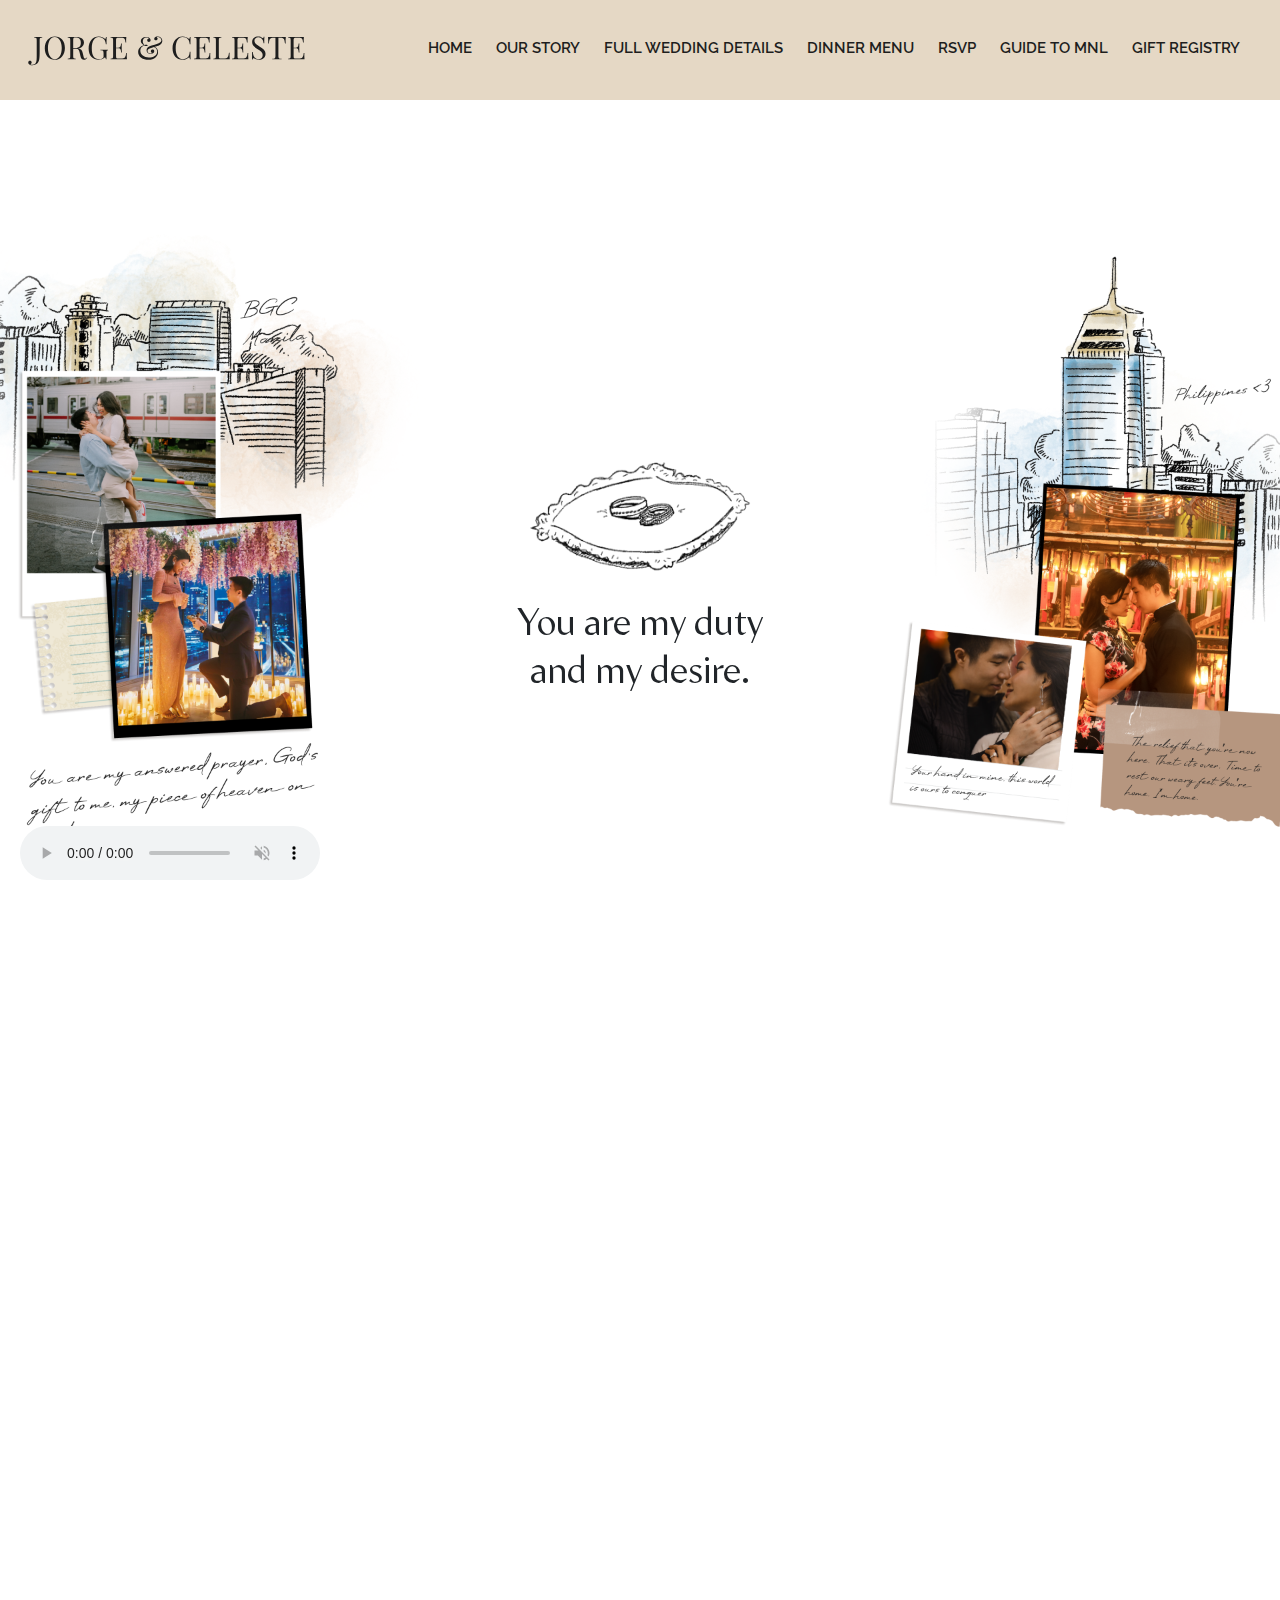
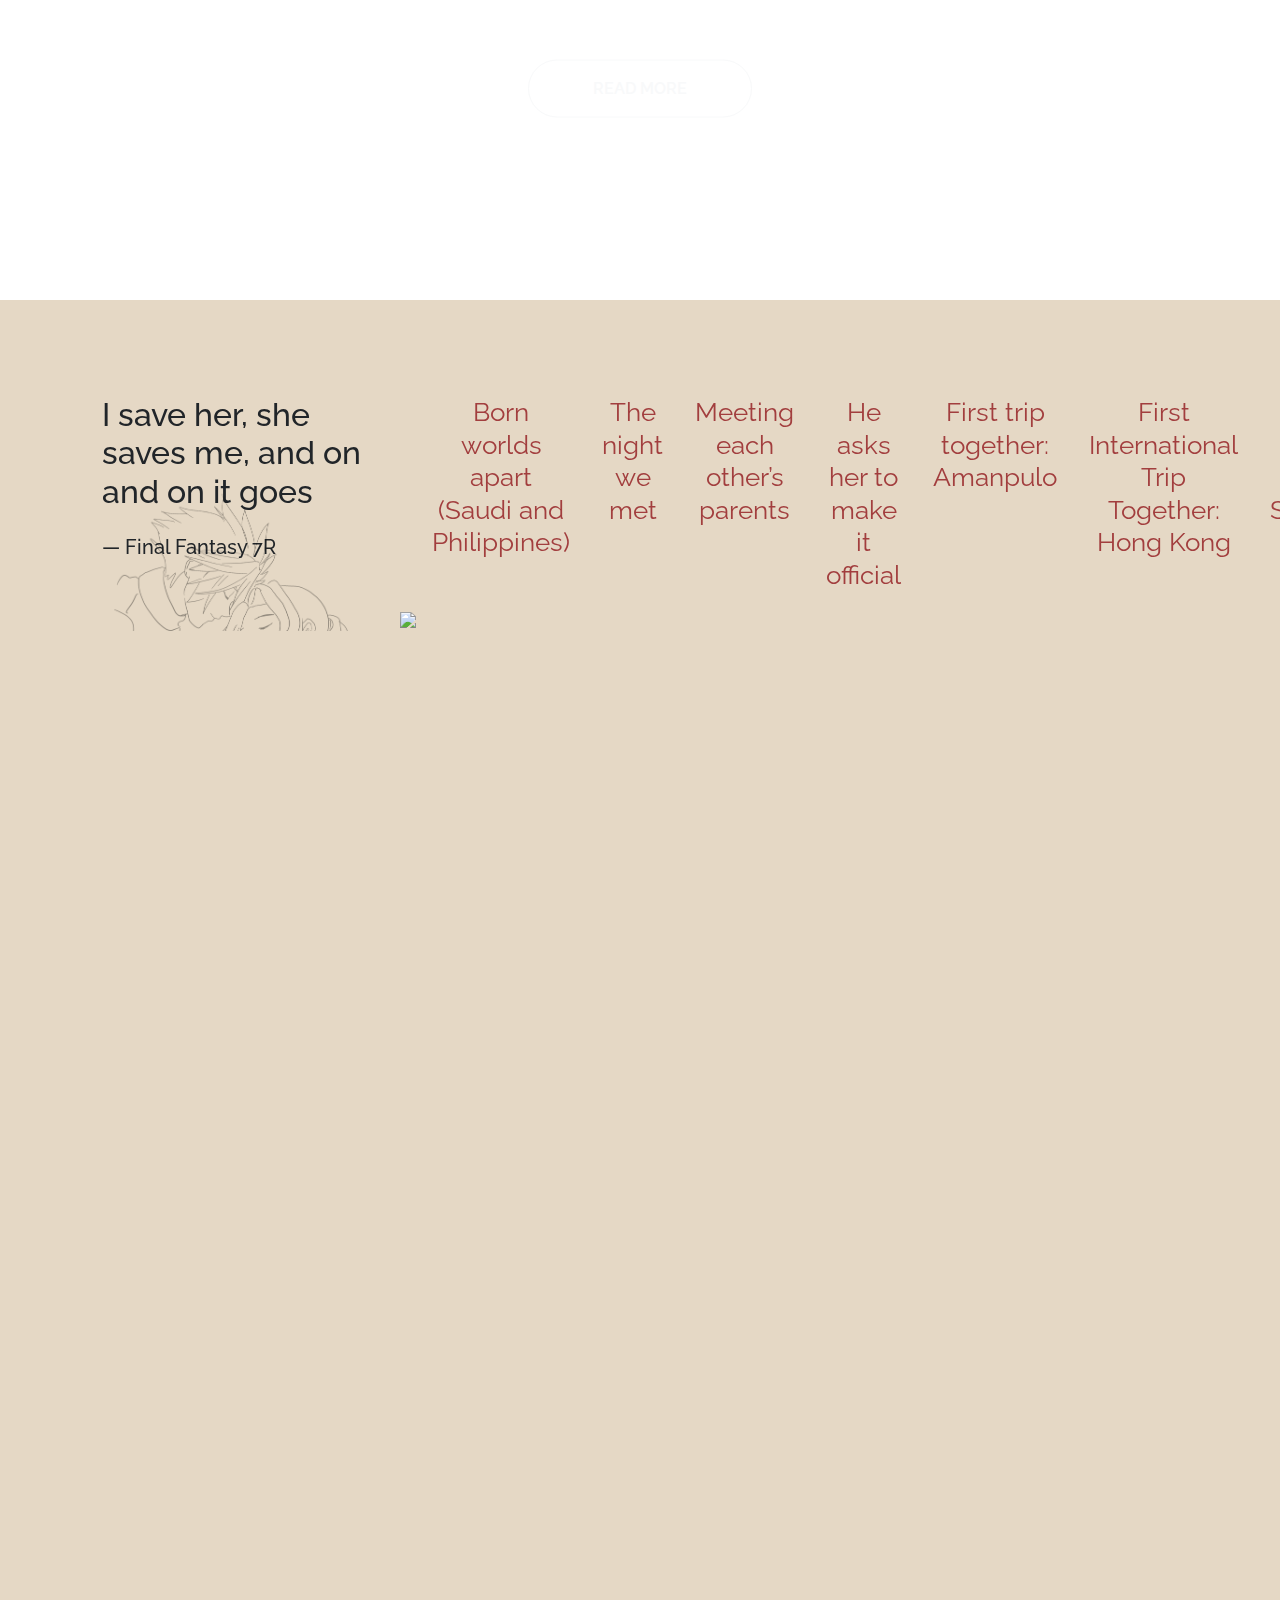
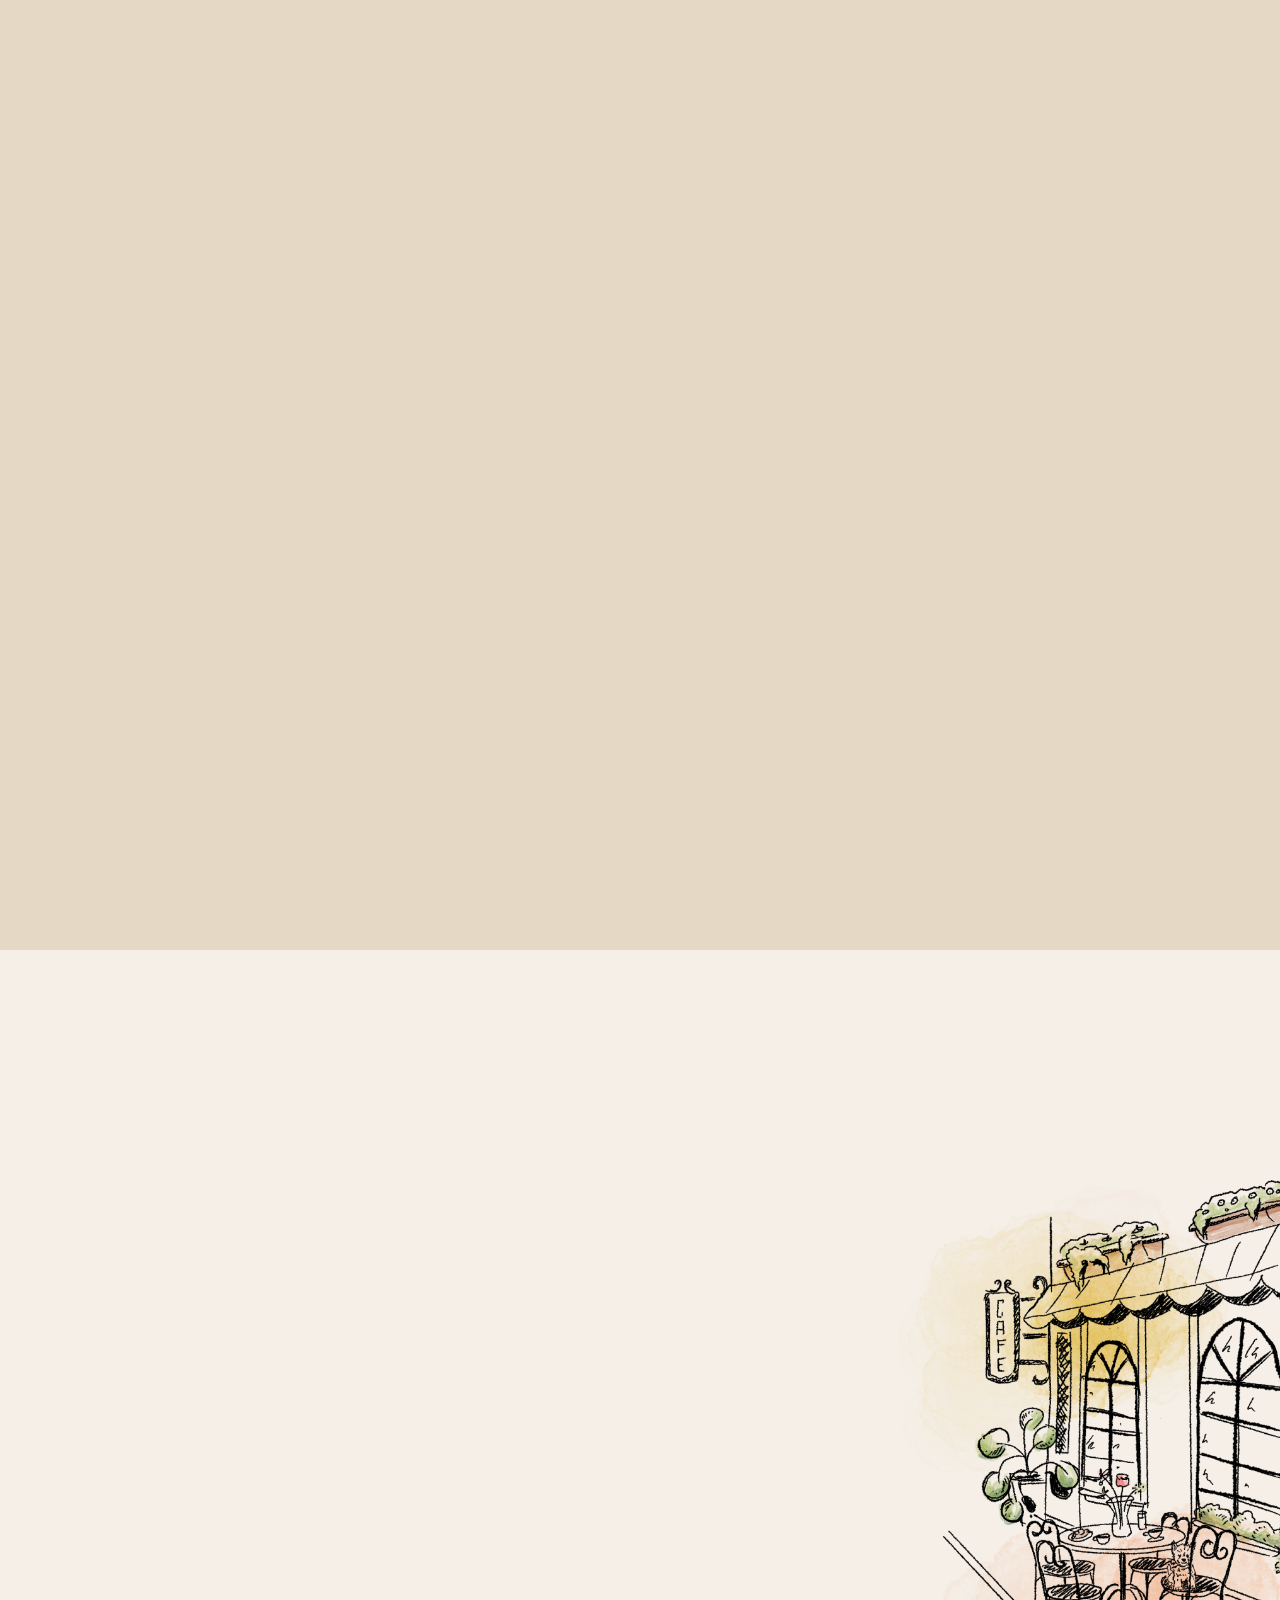
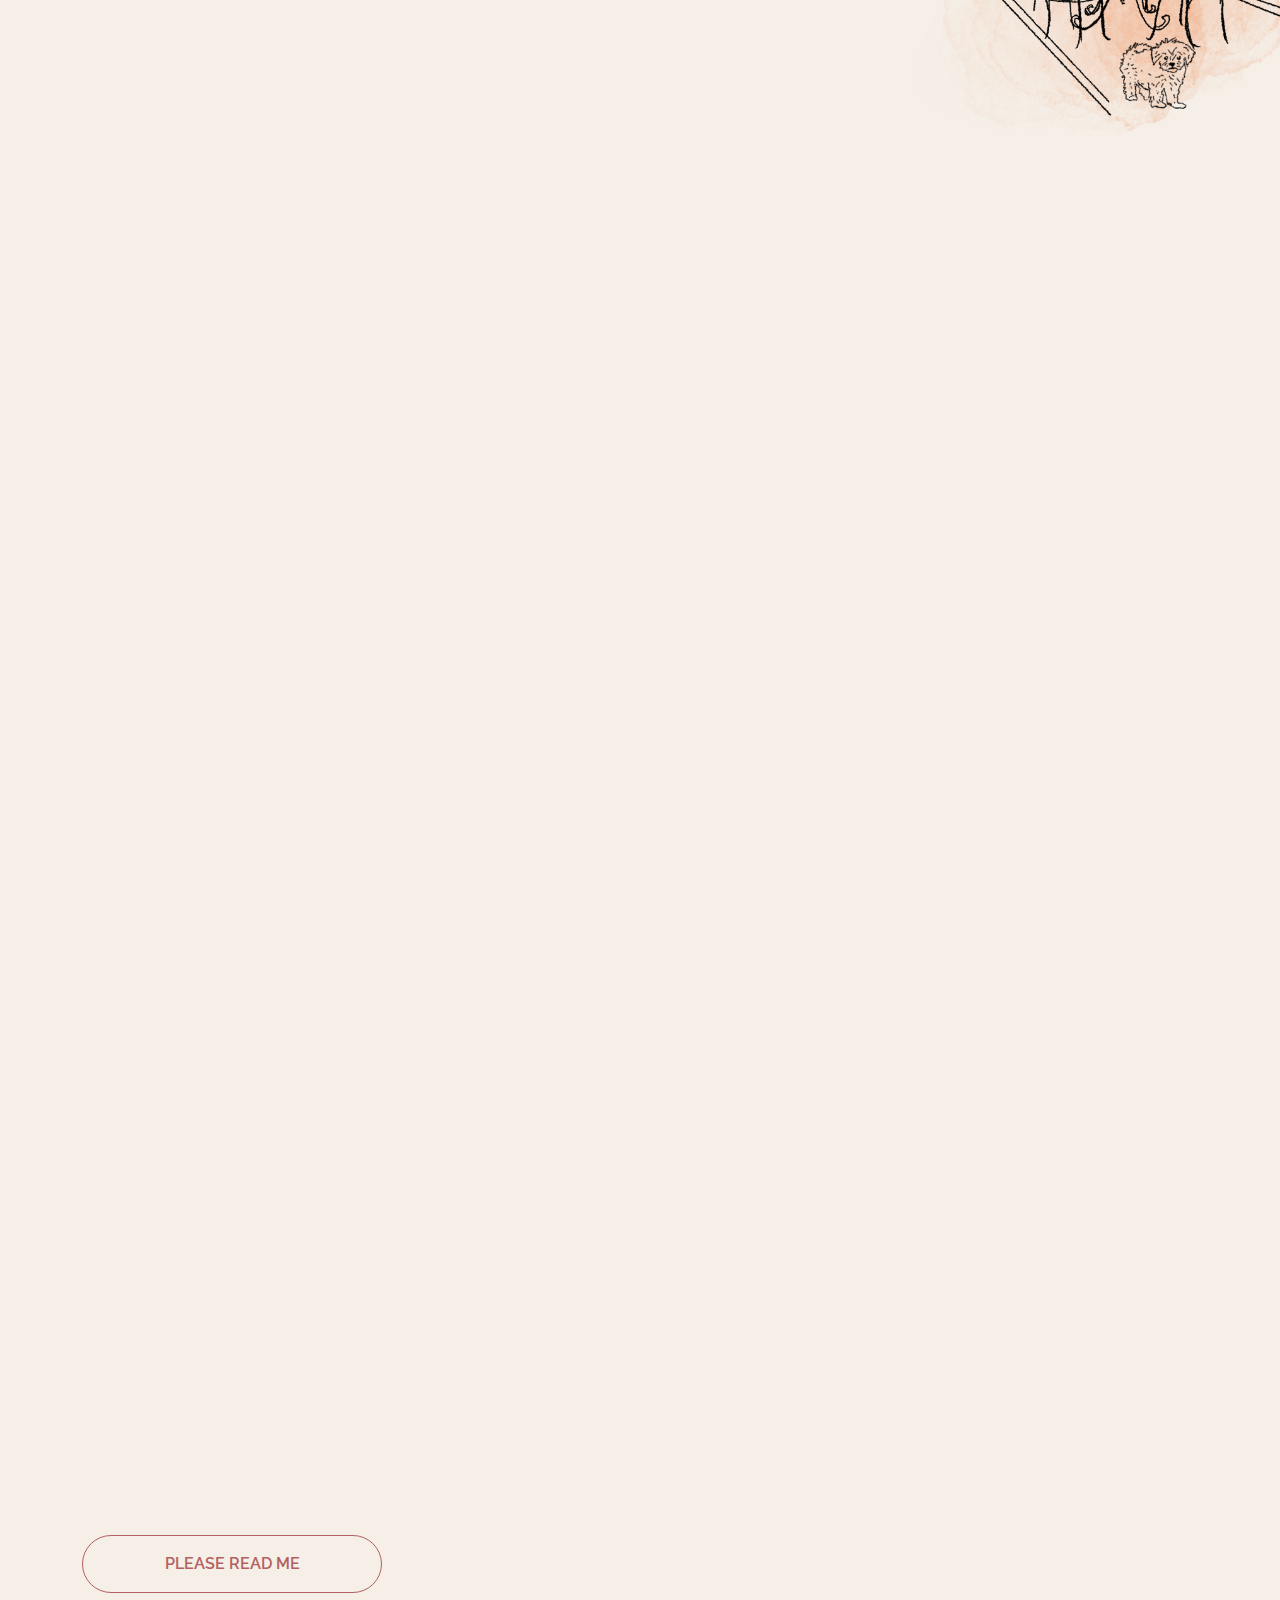
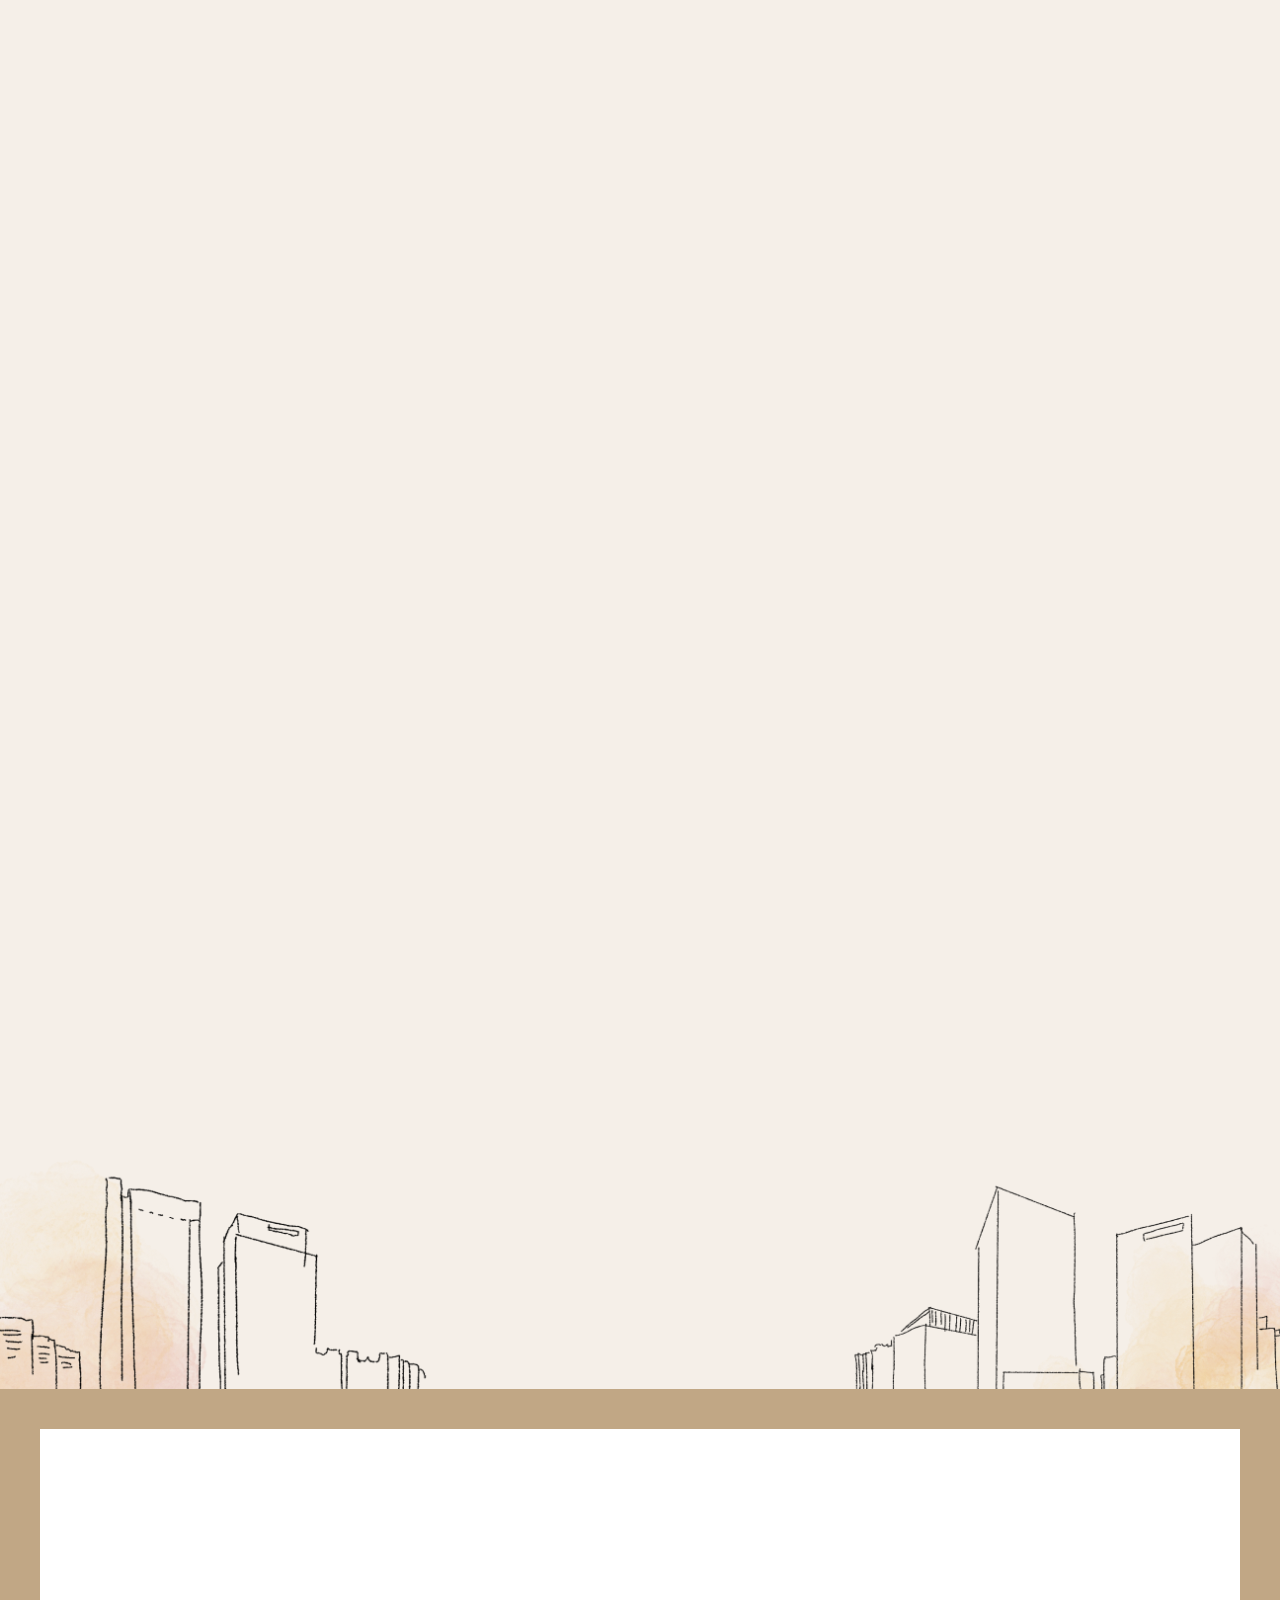
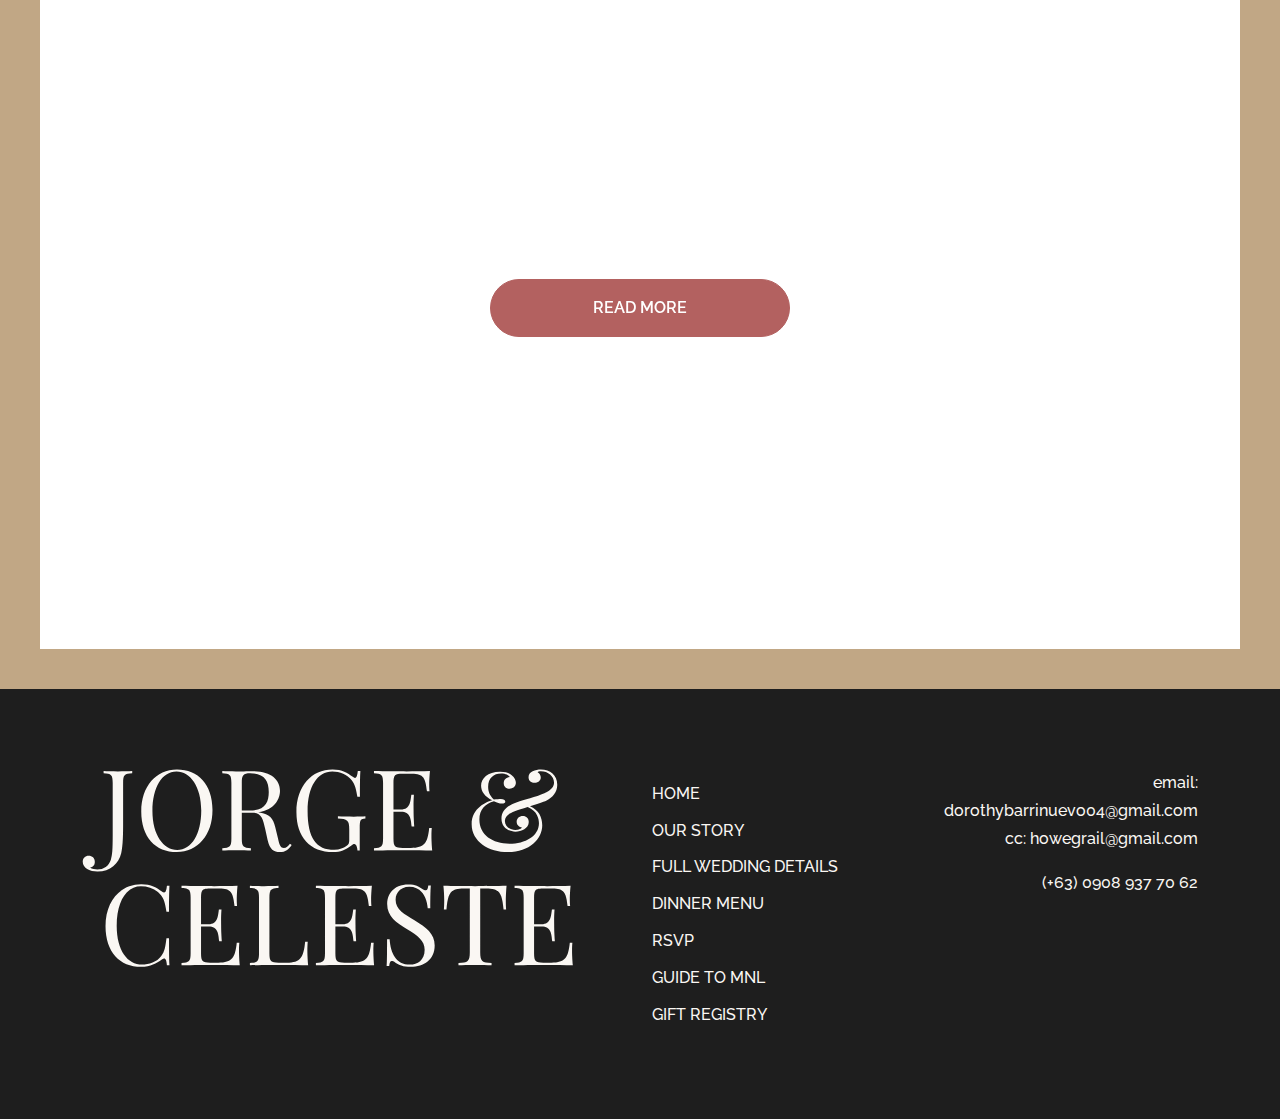
==== index.htm @ 1fe013f4 "Update index.htm" ====
﻿<!DOCTYPE html>
<html lang="en">

<head>
    <meta charset="utf-8" />
    <meta name="viewport" content="width=device-width, initial-scale=1" />
    <title>Jorge & Celeste</title>

    <link rel="icon" type="image/x-icon" href="assets/favicon.ico">

    <link href="https://cdn.jsdelivr.net/npm/bootstrap@5.3.3/dist/css/bootstrap.min.css" rel="stylesheet" integrity="sha384-QWTKZyjpPEjISv5WaRU9OFeRpok6YctnYmDr5pNlyT2bRjXh0JMhjY6hW+ALEwIH" crossorigin="anonymous" />
    <link rel="stylesheet" href="https://unpkg.com/aos@next/dist/aos.css" />
    <link rel="preconnect" href="https://fonts.googleapis.com">
    <link rel="preconnect" href="https://fonts.gstatic.com" crossorigin>
    <link href="https://fonts.googleapis.com/css2?family=Playfair+Display:ital,wght@0,400..900;1,400..900&family=Raleway:ital,wght@0,100..900;1,100..900&display=swap" rel="stylesheet">

    <link rel="stylesheet" type="text/css" href="css/main.css" />
    <link rel="stylesheet" type="text/css" href="css/menu.css" />

</head>

<body>

    <audio id="background-music" controls autoplay loop>
        <source src="jorgeandcelesteaudio.mp3" type="audio/mpeg">
        <source src="jorgeandcelesteaudio.ogg" type="audio/ogg">
        Your browser does not support the audio element.
    </audio>

    <!-- <header>
        <nav class="navbar navbar-expand-lg">
            <div class="container-xxl">
                <a class="navbar-brand" href="index.htm">
                    <img src="assets/logo-jorge-and-celeste.svg" />
                </a>
                <button class="navbar-toggler" type="button" data-bs-toggle="collapse" data-bs-target="#navbarSupportedContent" aria-controls="navbarSupportedContent" aria-expanded="false" aria-label="Toggle navigation">
                <span class="navbar-toggler-icon"></span>
                </button>
                <div class="collapse navbar-collapse" id="navbarSupportedContent">
                    <ul class="navbar-nav ms-auto mb-2 mb-lg-0">
                        <li class="nav-link"><a class="menu-link" href="home.htm">Home</a></li>
                        <li class="nav-link"><a class="menu-link" href="our-story.htm">Our Story</a></li>
                        <li class="nav-link"><a class="menu-link" href="full-wedding-details.htm">Full Wedding Details</a></li>
                        <li class="nav-link"><a class="menu-link" href="dinner-menu.htm">Dinner Menu</a></li>
                        <li class="nav-link"><a href="https://lu.ma/gnyfhp88?from=embed">RSVP</a></li>
                        <li class="nav-link"><a class="menu-link" href="guide-to-mnl.htm">Guide to MNL</a></li>
                        <li class="nav-link"><a class="menu-link" href="gift-registry.htm">Gift Registry</a></li>
                    </ul>
                </div>
            </div>
        </nav>
    </header> -->

    <header>
        <div class="container-xxl">
            <nav class="navbar">
                <a class="navbar-brand" href="index.htm">
                    <img src="assets/logo-jorge-and-celeste.svg" />
                </a>
              <ul class="nav-menu">
                <li class="nav-link"><a class="menu-link" href="home.htm">Home</a></li>
                <li class="nav-link"><a class="menu-link" href="our-story.htm">Our Story</a></li>
                <li class="nav-link"><a class="menu-link" href="full-wedding-details.htm">Full Wedding Details</a></li>
                <li class="nav-link"><a class="menu-link" href="dinner-menu.htm">Dinner Menu</a></li>
                <li class="nav-link"><a href="https://lu.ma/gnyfhp88?from=embed">RSVP</a></li>
                <li class="nav-link"><a class="menu-link" href="guide-to-mnl.htm">Guide to MNL</a></li>
                <li class="nav-link"><a class="menu-link" href="gift-registry.htm">Gift Registry</a></li>
              </ul>
              <div class="hamburger">
                <span class="bar"></span>
                <span class="bar"></span>
                <span class="bar"></span>
              </div>
            </nav>
        </div>
    </header>

    <div id="content">
    </div>

    <footer>
        <div class="container">
            <div class="row">
                <div class="col-md-6">
                    <div class="footer-logo">
                        <img src="/assets/logo-jorge-and-celeste-footer.svg" />
                    </div>
                </div>
                <div class="col-md-3">
                    <div class="footer-nav">
                        <ul>
                            <li class="nav-link"><a class="menu-link" href="home.htm">Home</a></li>
                            <li class="nav-link"><a class="menu-link" href="our-story.htm">Our Story</a></li>
                            <li class="nav-link"><a class="menu-link" href="full-wedding-details.htm">Full Wedding Details</a></li>
                            <li class="nav-link"><a class="menu-link" href="dinner-menu.htm">Dinner Menu</a></li>
                            <li class="nav-link"><a href="https://lu.ma/gnyfhp88?from=embed">RSVP</a></li>
                            <li class="nav-link"><a class="menu-link" href="guide-to-mnl.htm">Guide to MNL</a></li>
                            <li class="nav-link"><a class="menu-link" href="gift-registry.htm">Gift Registry</a></li>
                        </ul>
                    </div>
                </div>
                <div class="col-md-3">
                    <div class="footer-contact">
                        <p>email: dorothybarrinuevo04@gmail.com <br/ > cc: howegrail@gmail.com</p>
                        <p>(+63) 0908 937 70 62 </p>
                    </div>
                </div>
            </div>
        </div>
    </footer>

    <script src="https://cdn.jsdelivr.net/npm/bootstrap@5.3.3/dist/js/bootstrap.bundle.min.js" integrity="sha384-YvpcrYf0tY3lHB60NNkmXc5s9fDVZLESaAA55NDzOxhy9GkcIdslK1eN7N6jIeHz" crossorigin="anonymous"></script>
    <script src="https://ajax.googleapis.com/ajax/libs/jquery/3.6.0/jquery.min.js"></script>

    <script src="https://unpkg.com/aos@next/dist/aos.js"></script>

    <script>
        AOS.init();
    </script>

    <script src="js/main.js"></script>
    <script src="js/site.js"></script>

    <script>
        var music = document.querySelector('audio');
        var promise = music.play();
        if (promise !== undefined) {
          promise.then(_ => {
            // This signifies that autoplay started.
          }).catch(error => {
            // This signifies that autoplay was disabled.
            // Attempt to play it, while muted, and tell the user that it's running but muted.
            music.muted = true;
            music.play();
          });
        }
      </script>

</body>

</html>
---- css/main.css ----
@font-face {
  font-family: "Min Sans Trial";
  src: url("/fonts/MinSansTrial-Regular.woff2") format("woff2"), url("/fonts/MinSansTrial-Regular.woff") format("woff");
  font-weight: normal;
  font-style: normal;
  font-display: swap;
}
@font-face {
  font-family: "Min Sans Trial Book";
  src: url("/fonts/MinSansTrial-Book.woff2") format("woff2"), url("/fonts/MinSansTrial-Book.woff") format("woff");
  font-weight: 300;
  font-style: normal;
  font-display: swap;
}
@font-face {
  font-family: "Min Sans Trial";
  src: url("/fonts/MinSansTrial-Medium.woff2") format("woff2"), url("/fonts/MinSansTrial-Medium.woff") format("woff");
  font-weight: 500;
  font-style: normal;
  font-display: swap;
}
body {
  background: #fff;
  font-family: "Raleway", sans-serif;
}

img {
  width: 100%;
  height: auto;
}

p {
  line-height: 1.75;
}

a {
  text-decoration: none;
  color: #A23E3E;
  font-weight: bold;
}

.btn {
  padding: 1rem 4rem;
  font-size: 1rem;
  font-weight: 600;
  text-transform: uppercase;
}

.btn-def {
  border: solid 1px #B36160;
  color: #fff;
  background: #B36160;
  width: 300px;
  font-weight: 600;
}
.btn-def:hover {
  background: #804544;
  color: #fff;
}
@media (max-width: 767px) {
  .btn-def {
    width: 250px;
  }
}

.btn-outline-def {
  border: solid 1px #B36160;
  color: #B36160;
  background: transparent;
  width: 300px;
  font-weight: 600;
}
.btn-outline-def:hover {
  background: #B36160;
  color: #fff;
}
@media (max-width: 767px) {
  .btn-outline-def {
    width: 250px;
  }
}

.navbar-brand img {
  height: 30px;
  width: auto;
}
@media (max-width: 767px) {
  .navbar-brand img {
    height: 30px;
    width: auto;
  }
}

.navbar-toggler {
  border: none !important;
  padding: 0;
}

@media (max-width: 767px) {
  .navbar-nav {
    margin-top: 2rem;
  }
}

.navbar {
  background: #E5D8C5;
}
.navbar .nav-link {
  margin: 0 0.75rem;
}
.navbar .nav-link a {
  text-decoration: none !important;
  text-transform: uppercase;
  color: #1E1E1E;
  font-weight: 600;
  transition: all 0.2s ease-in-out;
}
@media (min-width: 1024px) {
  .navbar .nav-link a {
    font-size: 0.95rem;
  }
}
@media (min-width: 1281px) {
  .navbar .nav-link a {
    font-size: 1rem;
  }
}
.navbar .nav-link a:hover {
  color: #B29166;
}
@media (max-width: 767px) {
  .navbar .nav-link a {
    color: #B29166;
    font-size: 1.2rem;
    padding: 0.5rem 0;
    display: block;
  }
}

#hero {
  height: 100vh;
  background: #F5EFE8;
  position: relative;
  overflow: hidden;
  background: url("../assets/hero/hero-bg-desktop-up.png") no-repeat;
  background-size: 100%;
  background-position: center center;
}
@media (max-width: 767px) {
  #hero {
    background: url("../assets/hero/hero-bg-mobile.png") no-repeat;
    background-size: 135%;
    background-position: center center;
    height: 115vh;
  }
}
@media (min-device-width: 768px) and (max-device-width: 1112px) and (-webkit-min-device-pixel-ratio: 2) {
  #hero {
    background: url("../assets/hero/hero-bg-mobile.png") no-repeat;
    background-size: 90%;
    background-position: center center;
    height: 100vh;
  }
}
@media (max-width: 1080px) and (orientation: landscape) {
  #hero {
    height: 90vh;
    background: url("../assets/hero/hero-bg-ipad.png") no-repeat;
    background-size: 100%;
    background-position: bottom center;
  }
}
@media (min-width: 1800px) {
  #hero {
    height: 100vh;
    background: url("../assets/hero/hero-bg-desktop-big.png") no-repeat;
    background-size: 100%;
    background-position: center center;
  }
}
#hero .hero-caption {
  width: 300px;
  text-align: center;
}
@media (min-device-width: 768px) and (max-device-width: 1112px) and (-webkit-min-device-pixel-ratio: 2) {
  #hero .hero-caption {
    margin-top: -125px;
  }
}
@media (max-width: 767px) {
  #hero .hero-caption {
    margin-top: -150px;
  }
}
#hero .hero-caption h1 {
  font: normal 36px "Min Sans Trial";
}
@media (max-width: 1080px) and (orientation: landscape) {
  #hero .hero-caption h1 {
    font-size: 28px;
  }
}

.hero-collage {
  position: absolute;
  width: 100%;
  display: flex;
  justify-content: space-between;
  align-items: flex-start;
  display: none;
}
@media (min-device-width: 768px) and (max-device-width: 1112px) and (-webkit-min-device-pixel-ratio: 2) {
  .hero-collage {
    display: none;
  }
}
@media (max-width: 1080px) and (orientation: landscape) {
  .hero-collage {
    display: none;
  }
}
@media (max-width: 767px) {
  .hero-collage {
    display: none;
  }
}
.hero-collage .collage-1 {
  display: flex;
  flex-direction: column;
}
@media (min-width: 1281px) {
  .hero-collage .collage-1 {
    position: relative;
    top: -100px;
  }
}
@media (max-width: 1080px) and (orientation: landscape) {
  .hero-collage .collage-1 {
    position: relative;
    top: -60px;
  }
}
@media (max-width: 767px) {
  .hero-collage .collage-1 {
    flex-direction: row;
    justify-content: space-between;
    width: 100%;
  }
}
.hero-collage .collage-1 .collage-img-1 {
  position: relative;
  top: 100px;
  width: 600px;
}
@media (max-width: 1440px) {
  .hero-collage .collage-1 .collage-img-1 {
    top: 75px;
    width: 500px;
  }
}
@media (max-width: 1080px) and (orientation: landscape) {
  .hero-collage .collage-1 .collage-img-1 {
    width: 50%;
  }
}
@media (max-width: 767px) {
  .hero-collage .collage-1 .collage-img-1 {
    width: 150px;
    height: auto;
    top: 0px;
  }
}
.hero-collage .collage-1 .collage-img-2 {
  position: relative;
  top: -80px;
  left: 20px;
  width: 450px;
}
@media (max-width: 1440px) {
  .hero-collage .collage-1 .collage-img-2 {
    width: 400px;
  }
}
@media (max-width: 1080px) and (orientation: landscape) {
  .hero-collage .collage-1 .collage-img-2 {
    width: 300px;
    top: -35px;
  }
}
@media (max-width: 767px) {
  .hero-collage .collage-1 .collage-img-2 {
    width: 150px;
    height: auto;
    top: 0px;
  }
}
.hero-collage .collage-2 {
  display: flex;
  flex-direction: column;
  align-items: end;
}
@media (min-width: 1281px) {
  .hero-collage .collage-2 {
    position: relative;
    top: -100px;
  }
}
.hero-collage .collage-2 .collage-img-3 {
  position: relative;
  top: 120px;
  right: -20px;
  width: 450px;
}
@media (max-width: 1080px) and (orientation: landscape) {
  .hero-collage .collage-2 .collage-img-3 {
    width: 275px;
    top: 35px;
  }
}
.hero-collage .collage-2 .collage-img-4 {
  position: relative;
  top: -60px;
  width: 475px;
}
@media (max-width: 1440px) {
  .hero-collage .collage-2 .collage-img-4 {
    width: 450px;
  }
}
@media (max-width: 1080px) and (orientation: landscape) {
  .hero-collage .collage-2 .collage-img-4 {
    width: 350px;
    top: -50px;
    right: -30px;
  }
}

#intro {
  height: 100vh;
  position: relative;
  overflow: hidden;
}
#intro #bg-vid-about {
  position: absolute;
  width: 100%;
  height: 100%;
  top: 0;
  bottom: 0;
  left: 0;
  right: 0;
  -o-object-fit: cover;
     object-fit: cover;
  transform: scale(1.35);
}
@media (max-width: 767px) {
  #intro #bg-vid-about {
    transform: scale(1.5);
    height: 100vh;
  }
}
@media (max-width: 767px) {
  #intro {
    height: 100vh;
    padding: 6rem 1rem;
  }
}
#intro .intro-content {
  text-align: center;
  position: absolute;
  top: 50%;
  left: 50%;
  transform: translate(-50%, -50%);
}
@media (max-width: 767px) {
  #intro .intro-content {
    width: 90%;
  }
}
#intro .intro-content h2 {
  color: #fff;
  font: 400 24px "Raleway";
}
@media (max-width: 767px) {
  #intro .intro-content h2 {
    font-size: 16px;
  }
}
#intro .intro-content p {
  font: normal 36px "Min Sans Trial";
  color: #fff;
  margin: 2rem 0;
}
@media (max-width: 767px) {
  #intro .intro-content p {
    font-size: 24px;
  }
}

#horizontal-timeline {
  background: #E5D8C5;
}
#horizontal-timeline .vertical-section {
  height: 100vh;
  display: flex;
}
#horizontal-timeline .hori-box {
  overflow-x: hidden;
  display: flex;
  position: sticky;
  top: 0;
  padding: 5rem 5rem 0 0;
}
#horizontal-timeline .hori-content {
  min-width: auto;
  min-height: 100vh;
  display: flex;
  justify-content: center;
}
#horizontal-timeline .hori-content h2,
#horizontal-timeline .hori-content h5 {
  font-family: "Min Sans Trial";
  font-weight: normal;
}
#horizontal-timeline .hori-img img {
  width: auto;
  height: 700px;
}
@media (max-width: 767px) {
  #horizontal-timeline .hori-img img {
    height: 450px;
  }
}

.timeline-start {
  position: relative;
}
.timeline-start img {
  position: absolute;
  left: 0;
  top: 50px;
}

.sticky-parent {
  height: 2250px;
}
@media (max-width: 767px) {
  .sticky-parent {
    height: 3200px;
  }
}

.sticky {
  position: sticky;
  top: 0px;
  max-height: 100vh;
  overflow-x: hidden;
  overflow-y: hidden;
  padding: 6rem 0 0 0;
}
@media (max-width: 767px) {
  .sticky {
    padding: 6rem 3rem 0 3rem;
  }
}

.dim {
  display: block;
  height: auto;
}
.dim:first-child {
  width: 400px;
  min-width: 400px;
  padding-left: 8%;
}
.dim ul {
  margin: 0;
  padding: 0;
  display: flex;
  justify-content: space-around;
}
.dim ul li {
  list-style: none;
  text-align: center;
  margin-left: 2rem;
}
.dim ul li p {
  color: #A23E3E;
  font-size: 26px;
  line-height: 1.25;
}
@media (max-width: 767px) {
  .dim ul li p {
    font-size: 18px;
  }
}

.horizontal {
  display: flex;
}

.hori-img img {
  width: auto;
  height: 700px;
}

#about {
  padding: 10rem 0 3rem 0;
  background: #F5EFE8 url("../assets/about-bg.png") no-repeat;
  background-size: 30%;
  background-position: bottom 0px right 0px;
}
@media (max-width: 767px) {
  #about {
    background-size: 75%;
    background-position: bottom 0px right 0px;
    padding: 3rem 1rem 30rem 1rem;
  }
}
#about .about-img img {
  width: 90%;
}
#about .about-content h3 {
  font: normal 32px "Min Sans Trial";
  margin-bottom: 5rem;
}
@media (max-width: 767px) {
  #about .about-content h3 {
    margin: 1rem 0 3rem 0;
    font-size: 36px;
  }
}
#about .about-content span {
  font: normal 24px "Raleway";
  color: #A23E3E;
  margin-bottom: 1rem;
}
#about .about-content h4 {
  font-size: 36px;
  margin-bottom: 36px;
}
#about .about-content p {
  margin-bottom: 4rem;
  font-weight: 500;
  font-size: 16px;
}
#about .about-content a {
  display: block;
}
@media (max-width: 767px) {
  #about .about-content a {
    width: 95%;
  }
}

#buddymoon {
  background: #F5EFE8;
  padding: 3rem 0 0 0;
}
@media (max-width: 767px) {
  #buddymoon {
    padding: 3rem 1rem;
  }
}
#buddymoon .buddymoon-content h3 {
  font: normal 32px "Raleway";
  margin-bottom: 5rem;
}
@media (max-width: 767px) {
  #buddymoon .buddymoon-content h3 {
    margin-bottom: 2rem;
  }
}
#buddymoon .buddymoon-content span {
  font: normal 24px "Raleway";
  color: #A23E3E;
  margin-bottom: 1rem;
}
#buddymoon .buddymoon-content p {
  margin-bottom: 4rem;
  font-weight: 500;
  font-size: 16px;
}
@media (max-width: 767px) {
  #buddymoon .buddymoon-content p {
    margin-bottom: 2rem;
  }
}
@media (max-width: 767px) {
  #buddymoon .buddymoon-img img {
    margin-bottom: 1rem;
  }
}
#buddymoon .buddymoon-cta img {
  height: 200px;
  width: auto;
}
@media (max-width: 767px) {
  #buddymoon .buddymoon-cta img {
    margin-bottom: 2rem;
  }
}
#buddymoon .buddymoon-cta a {
  width: auto !important;
}

#rsvp {
  height: 90vh;
  padding-top: 160px;
  background: #F5EFE8 url("../assets/bgc-skyline.png") no-repeat;
  background-size: 100%;
  background-position: bottom center;
}
@media (max-width: 767px) {
  #rsvp {
    height: auto;
    padding: 2rem 1rem 6rem 1rem;
  }
}
#rsvp .rsvp-content {
  text-align: center;
  border: solid 2px #C1A785;
  outline: 2px solid #C1A785;
  outline-offset: -20px;
  height: 500px;
}
@media (max-width: 767px) {
  #rsvp .rsvp-content {
    outline-offset: -10px;
    height: auto;
  }
}
@media (max-width: 767px) {
  #rsvp .rsvp-content div {
    padding: 4rem 2rem;
  }
}
#rsvp .rsvp-content p {
  font: normal 36px "Min Sans Trial";
  color: #1e1e1e;
  margin: 0 auto 2rem auto;
  width: 65%;
}
@media (max-width: 767px) {
  #rsvp .rsvp-content p {
    font-size: 28px;
    width: 100%;
  }
}

#mnl {
  border: solid 40px #C1A785;
  height: 100vh;
  position: relative;
  overflow: hidden;
}
@media (max-width: 767px) {
  #mnl {
    height: auto;
    border-width: 20px;
  }
}
#mnl #bg-vid-mnl {
  position: absolute;
  width: 100%;
  height: 100%;
  top: 0;
  bottom: 0;
  left: 0;
  right: 0;
  -o-object-fit: cover;
     object-fit: cover;
  transform: scale(1.35);
}
@media (max-width: 767px) {
  #mnl #bg-vid-mnl {
    transform: scale(1.5);
    height: 100vh;
  }
}
#mnl .mnl-content {
  position: relative;
  z-index: 9;
}
@media (max-width: 767px) {
  #mnl .mnl-content {
    outline-offset: 10px;
    height: auto;
  }
}
#mnl .mnl-content div {
  width: 60%;
  margin: 0 auto;
  text-align: center;
}
@media (max-width: 767px) {
  #mnl .mnl-content div {
    padding: 5rem 1rem;
    width: 95%;
  }
}
#mnl .mnl-content h3 {
  font: normal 36px "Min Sans Trial";
  color: #fff;
}
@media (max-width: 767px) {
  #mnl .mnl-content h3 {
    font-size: 32px;
  }
}
#mnl .mnl-content p {
  font: normal 18px "Raleway";
  color: #fff;
  line-height: 1.5;
}
@media (max-width: 767px) {
  #mnl .mnl-content p {
    font-size: 16px;
    width: 100%;
    margin: 2rem 0;
  }
}

footer {
  background: #1e1e1e;
  padding: 5rem 0;
}
@media (max-width: 767px) {
  footer {
    padding: 5rem 1rem 3rem 1rem;
  }
}
footer .footer-logo {
  width: 90%;
}
@media (max-width: 767px) {
  footer .footer-nav {
    margin: 3rem 0;
  }
}
footer .footer-nav ul {
  margin: 0;
  padding: 0;
}
footer .footer-nav ul li {
  list-style: none;
  margin: 0.8rem 0;
}
footer .footer-nav ul li a {
  text-decoration: none;
  color: #FAF7F3;
  font-weight: 500;
  text-transform: uppercase;
}
footer .footer-contact {
  text-align: right;
}
@media (max-width: 767px) {
  footer .footer-contact {
    text-align: left;
  }
}
footer .footer-contact p {
  color: #FAF7F3;
  font-weight: 500;
}

/* TIMELINE */
#timeline {
  background: #F5EFE8 url("../assets/timeline-bg.png") no-repeat;
  background-size: 600px;
  background-position: right center;
  padding: 3rem 0;
}
@media (max-width: 767px) {
  #timeline {
    background-size: 100%;
    background-position: bottom center;
    padding: 3rem 1rem 750px 1rem;
  }
}

#timeline-content {
  margin-top: 50px;
  text-align: center;
}

.timeline-cta {
  margin-top: 5rem;
}
@media (max-width: 767px) {
  .timeline-cta {
    margin-top: 1rem;
  }
}
@media (max-width: 767px) {
  .timeline-cta a {
    display: none;
  }
}

.timeline-header {
  text-align: left;
}
.timeline-header h5 {
  font: normal 36px "Raleway";
  color: #1e1e1e;
  margin-bottom: 1rem;
}
.timeline-header span {
  font: normal 24px "Raleway";
  color: #A23E3E;
  margin-bottom: 1rem;
}
.timeline-header p {
  font-weight: normal;
  color: #1e1e1e;
  margin-bottom: 3rem;
}

.timeline {
  position: relative;
  left: 80px;
}
@media (max-width: 767px) {
  .timeline {
    left: 0px;
  }
}

.timeline li {
  border-left: 2px solid #C1A785;
  border-bottom-right-radius: 4px;
  border-top-right-radius: 4px;
  color: #1e1e1e;
  margin: 0 auto;
  position: relative;
  padding: 0 2rem 1rem 2.5rem;
  list-style: none;
  text-align: left;
}
@media (max-width: 767px) {
  .timeline li {
    padding: 0 0 1rem 1.5rem;
    margin-left: 1rem;
  }
}

.timeline .event {
  border-bottom: 1px dashed rgba(255, 255, 255, 0.1);
  position: relative;
}

.timeline .event:last-of-type {
  padding-bottom: 0;
  margin-bottom: 0;
  border: none;
}

.timeline .event:before,
.timeline .event:after {
  position: absolute;
  display: block;
  top: 0;
}

.timeline-icon {
  position: absolute;
  left: -120px;
  top: -20px;
  text-align: right;
  width: 80px;
}
@media (max-width: 767px) {
  .timeline-icon {
    width: 50px;
    left: -60px;
  }
}

.timeline .event span {
  color: #B29166;
  font-family: "Raleway";
  font-size: 18px;
  font-weight: 400;
  line-height: 26.64px;
  text-align: left;
  margin-bottom: 0.5rem;
}
.timeline .event h3 {
  margin-bottom: 0.5rem;
}
.timeline .event p {
  font-size: 16px;
}
@media (max-width: 767px) {
  .timeline .event p {
    font-size: 14px;
  }
}
.timeline .timeline-note {
  background: #D1BDA3;
  padding: 1rem;
}

.timeline .event:after {
  left: -4px;
  background: #C1A785;
  border-radius: 50%;
  height: 7px;
  width: 7px;
  content: "";
  top: 0px;
}

#full-details-section-1 {
  background: #F5EFE8 url("../assets/full-details-section-1.png") no-repeat;
  background-size: 28%;
  background-position: center left;
  height: 80vh;
}
@media (max-width: 767px) {
  #full-details-section-1 {
    height: auto;
    padding-bottom: 10rem;
    background-position: center bottom;
    background-size: 100%;
    padding: 3rem 1rem 32rem 1rem;
  }
}
#full-details-section-1 span {
  color: #A23E3E;
  font-weight: 500;
  font-size: 20px;
}
#full-details-section-1 .fd1-heading span {
  color: #A23E3E;
  font-weight: 500;
  font-size: 20px;
}
#full-details-section-1 .fd1-heading img {
  width: 60px;
  margin-left: 0.5rem;
}
#full-details-section-1 h3 {
  font-family: "Min Sans Trial", sans-serif;
  font-weight: normal;
  overflow: hidden;
  text-align: left;
}
@media (max-width: 767px) {
  #full-details-section-1 h3 {
    font-size: 32px;
  }
}
#full-details-section-1 h3:before {
  display: block;
  float: right;
  margin-top: 0.6em;
  /* half the line-height */
  border-top: 1px solid #1e1e1e;
  width: 80%;
  content: "";
}
@media (max-width: 767px) {
  #full-details-section-1 h3:before {
    display: none;
  }
}
#full-details-section-1 ul {
  margin: 3rem 0;
}
#full-details-section-1 ul li {
  margin: 0.35rem 0;
}

#full-details-section-2 {
  background: #F5EFE8;
}
@media (max-width: 767px) {
  #full-details-section-2 {
    height: auto;
    padding: 3rem 1rem;
  }
}
#full-details-section-2 .fd1-heading span {
  color: #A23E3E;
  font-weight: 500;
  font-size: 20px;
}
#full-details-section-2 .fd1-heading img {
  width: 60px;
  margin-left: 0.5rem;
}
#full-details-section-2 h3 {
  font-family: "Min Sans Trial", sans-serif;
  font-weight: normal;
  overflow: hidden;
  text-align: left;
}
@media (max-width: 767px) {
  #full-details-section-2 h3 {
    font-size: 32px;
  }
}
#full-details-section-2 h3:before {
  display: block;
  float: right;
  margin-top: 0.6em;
  /* half the line-height */
  border-top: 1px solid #1e1e1e;
  width: 80%;
  content: "";
}
@media (max-width: 767px) {
  #full-details-section-2 h3:before {
    display: none;
  }
}
#full-details-section-2 ul {
  margin: 3rem 0;
}
#full-details-section-2 ul li {
  margin: 0.35rem 0;
}
#full-details-section-2 .map {
  padding: 3rem 1rem 1rem 1rem;
}
@media (max-width: 767px) {
  #full-details-section-2 .map {
    padding: 0;
  }
}
#full-details-section-2 .map img {
  margin-bottom: 1rem;
}
#full-details-section-2 .map p {
  color: #9D8755;
  font-weight: 500;
}

#full-details-timeline {
  padding: 5rem 0 40rem 0;
  background: #E5D8C5 url("../assets/full-details-timeline-bg.png") no-repeat;
  background-size: 45%;
  background-position: right 0 top 10%;
  position: relative;
}
@media (max-width: 767px) {
  #full-details-timeline {
    padding: 5rem 0 25rem 0;
    background-image: none;
  }
}

.timeline-bg-bottom {
  position: absolute;
  bottom: 50px;
  right: 0;
  width: 600px;
}
@media (max-width: 767px) {
  .timeline-bg-bottom {
    width: 95%;
    bottom: 0;
    right: 0;
    left: auto;
    padding-bottom: 3rem;
  }
}

.full-details-timeline-header {
  text-align: center;
  margin-bottom: 4rem;
}
.full-details-timeline-header span {
  color: #A23E3E;
  font-weight: 500;
  font-size: 20px;
  margin-top: 0.5rem;
}
.full-details-timeline-header img {
  width: 60px;
}
.full-details-timeline-header h4 {
  font: normal 32px "Min Sans Trial", sans-serif;
  margin-top: 0.5rem;
}

.full-details-timeline {
  position: relative;
  margin: 0 auto;
  padding: 0;
  box-sizing: border-box;
}
.full-details-timeline .content {
  padding: 4rem 0 2rem 0;
  position: relative;
}
@media (max-width: 767px) {
  .full-details-timeline .content {
    padding: 2rem 0 3rem 0;
  }
}
.full-details-timeline .content .coffee-icon {
  position: absolute;
  bottom: -70px;
  left: -70px;
  width: 60px;
}
@media (max-width: 767px) {
  .full-details-timeline .content .coffee-icon {
    display: none;
  }
}
.full-details-timeline .content a {
  text-decoration: underline;
  color: #1e1e1e !important;
}
.full-details-timeline .content h6 {
  font-size: 20px;
}
.full-details-timeline .content h5 {
  font: normal 32px "Min Sans Trial";
  margin: 0 0 2rem 0;
}
.full-details-timeline .content p {
  font-size: 16px;
}
.full-details-timeline .content ul {
  margin: 0 0 0 1rem;
  padding: 0;
}
.full-details-timeline .content ul li {
  float: none;
  width: 100%;
  text-align: left !important;
  padding: 0;
  list-style-type: disc !important;
}
.full-details-timeline .content ul li::before {
  display: none;
}

.full-details-timeline:before {
  content: "";
  position: absolute;
  left: 50%;
  width: 2px;
  height: 100%;
  background: #1e1e1e;
}

.full-details-timeline:after {
  content: "";
  position: absolute;
  left: 50%;
  bottom: 0;
  width: 2px;
  height: 317px;
  background: #E5D8C5;
}
@media (min-width: 1281px) {
  .full-details-timeline:after {
    height: 349px;
  }
}

.full-details-timeline ul {
  padding: 0;
  margin: 0;
}

.full-details-timeline ul li {
  list-style: none;
  position: relative;
  width: 50%;
  padding: 20px 40px;
  box-sizing: border-box;
}

.full-details-timeline > ul > li {
  margin-bottom: 3rem;
}

.full-details-timeline ul li:nth-child(odd) {
  float: left;
  text-align: left;
  clear: both;
}

.full-details-timeline ul li:nth-child(even) {
  float: right;
  text-align: left;
  clear: both;
}

.full-details-timeline ul li:nth-child(odd):before {
  content: "";
  position: absolute;
  width: 10px;
  height: 10px;
  top: 0px;
  right: -6px;
  background: #1e1e1e;
  border-radius: 50%;
}

.full-details-timeline ul li:nth-child(even):before {
  content: "";
  position: absolute;
  width: 10px;
  height: 10px;
  top: 24px;
  left: -4px;
  background: #1e1e1e;
  border-radius: 50%;
}

.full-details-timeline ul li h3 {
  padding: 0;
  margin: 0;
  color: #1e1e1e;
  font-weight: 600;
}

.full-details-timeline ul li p {
  margin: 0;
  padding: 0;
}

.full-details-timeline ul li .time h4 {
  margin: 0;
  padding: 0;
  font-size: 18px;
}

.full-details-timeline ul li:nth-child(odd) .time {
  position: absolute;
  top: -12px;
  right: 20px;
  margin: 0;
  padding: 8px 16px;
  background: #1e1e1e;
  color: #fff;
  border-radius: 18px;
}

.full-details-timeline ul li:nth-child(even) .time {
  position: absolute;
  top: 12px;
  left: 20px;
  margin: 0;
  padding: 8px 16px;
  background: #1e1e1e;
  color: #fff;
  border-radius: 18px;
}

.full-details-timeline > ul > li:last-child {
  border-left: solid 2px #999999;
}

@media (max-width: 1000px) {
  .full-details-timeline {
    width: 100%;
  }
}
@media (max-width: 767px) {
  .full-details-timeline {
    width: 100%;
    padding-bottom: 0;
  }
  .full-details-timeline:before {
    left: 20px;
    height: 100%;
  }
  .full-details-timeline:after {
    content: "";
    position: absolute;
    left: 20px;
    bottom: 0;
    width: 2px;
    height: 481px;
    background: #E5D8C5;
  }
  .full-details-timeline ul li:nth-child(odd),
  .full-details-timeline ul li:nth-child(even) {
    width: 100%;
    text-align: left;
  }
  .full-details-timeline ul li:nth-child(odd):before,
  .full-details-timeline ul li:nth-child(even):before {
    top: 0px;
    left: 16px;
  }
  .full-details-timeline ul li:nth-child(odd) .time,
  .full-details-timeline ul li:nth-child(even) .time {
    top: -14px;
    left: 40px;
    right: inherit;
  }
}
#reception {
  background: #F5EFE8 url("../assets/reception-bg.png") no-repeat;
  background-size: 30%;
  background-position: center left;
  padding: 12rem 0;
}
@media (max-width: 767px) {
  #reception {
    padding: 3rem 1rem 30rem 1rem;
    background: #F5EFE8 url("../assets/reception-bg-mobile.png") no-repeat;
    background-position: left bottom;
    background-size: 98%;
  }
}
@media (max-width: 767px) {
  #reception .reception-cta {
    text-align: center;
  }
}
#reception .reception-header span {
  color: #A23E3E;
  font-weight: 500;
  font-size: 20px;
}
#reception .reception-header img {
  width: 60px;
  margin-left: 0.5rem;
}
#reception .reception-header h3 {
  font-family: "Min Sans Trial", sans-serif;
  font-weight: normal;
  overflow: hidden;
  text-align: left;
  font-size: 38px;
}
@media (max-width: 767px) {
  #reception .reception-header h3 {
    font-size: 32px;
  }
}
#reception .reception-header h3:before {
  display: block;
  float: right;
  margin-top: 0.6em;
  /* half the line-height */
  border-top: 1px solid #1e1e1e;
  width: 70%;
  content: "";
}
@media (max-width: 767px) {
  #reception .reception-header h3:before {
    display: none;
  }
}

#dresscode {
  padding: 5rem 0;
  background: #E5D8C5;
}
@media (max-width: 767px) {
  #dresscode {
    padding: 3rem 1rem;
  }
}
#dresscode .dresscode-content {
  margin-top: 1rem;
}
#dresscode .dresscode-header {
  margin-bottom: 3rem;
}
#dresscode .dresscode-header h2 {
  font: normal 36px "Min Sans Trial";
}
#dresscode .dresscode-img {
  width: 200px;
  padding-top: 2rem;
}
@media (max-width: 767px) {
  #dresscode .dresscode-img {
    display: none;
  }
}
#dresscode .dresscode-img-mobile {
  width: 100px;
  margin: 1.5rem 0;
  display: none;
}
@media (max-width: 767px) {
  #dresscode .dresscode-img-mobile {
    display: block;
  }
}

#entourage {
  padding: 5rem 0;
  background: #F5EFE8 url("../assets/entourage-bg.png") no-repeat;
  background-position: center center;
  background-size: 125%;
}
@media (max-width: 767px) {
  #entourage {
    padding: 3rem 1rem;
  }
}
@media (max-width: 767px) {
  #entourage .vr {
    display: none;
  }
}
#entourage .entourage-list {
  display: flex;
}
@media (max-width: 767px) {
  #entourage .entourage-list {
    display: block;
  }
}
#entourage .entourage-header-icon img {
  width: 100px;
}
#entourage .entourage-header-icon-center h2 {
  font: normal 36px "Min Sans Trial";
}
#entourage .entourage-header-icon-center img {
  width: 150px;
  margin-bottom: 1rem;
}
#entourage .entourage-content {
  text-align: center;
  border: solid 2px #B1605E;
  outline: 2px solid #B1605E;
  outline-offset: -20px;
  padding: 8rem 3rem 3rem 3rem;
}
@media (max-width: 767px) {
  #entourage .entourage-content {
    padding: 3rem 2rem;
  }
}
@media (max-width: 767px) {
  #entourage .entourage-header-icon {
    display: none;
  }
}
#entourage .entourage-right-icon,
#entourage .entourage-left-icon {
  display: none;
}
@media (max-width: 767px) {
  #entourage .entourage-right-icon,
  #entourage .entourage-left-icon {
    display: block;
    width: 100px;
    margin: 0 auto;
  }
}
@media (max-width: 767px) {
  #entourage .entourage-right,
  #entourage .entourage-left {
    text-align: center;
    padding-top: 3rem;
  }
}
#entourage .entourage-name-item {
  margin: 2rem 0;
}
#entourage .entourage-name-item span {
  font: 500 14px "Raleway";
  margin: 1rem 0;
}
#entourage .entourage-name-item p {
  margin: 0;
  padding: 0;
  color: #B29166;
  font: normal 28px "Min Sans Trial";
}
#entourage .entourage-list {
  width: 100%;
}
#entourage .entourage-sponsors .entourage-name {
  margin: 1rem 0 0 0;
}

#sub-story {
  padding: 5rem 0;
  background: #F5EFE8;
}
@media (max-width: 767px) {
  #sub-story {
    padding: 4rem 1rem;
  }
}
#sub-story img {
  width: 55px;
  margin-bottom: 1rem;
}
#sub-story h4 {
  font: normal 28px "Min Sans Trial";
}
#sub-story h5 {
  font: normal 20px "Min Sans Trial";
}

#sub-gifts {
  padding: 5rem 0;
  background: #F5EFE8;
}
@media (max-width: 767px) {
  #sub-gifts {
    padding: 4rem 1rem;
  }
}
#sub-gifts img {
  width: 60px;
  margin-bottom: 1rem;
}
#sub-gifts h4 {
  font: normal 28px "Min Sans Trial";
}
#sub-gifts h5 {
  font: normal 20px "Min Sans Trial";
}
#sub-gifts p {
  word-wrap: break-word;
}

#sub-dinner {
  padding: 5rem 0;
  background: #F5EFE8;
}
@media (max-width: 767px) {
  #sub-dinner {
    padding: 4rem 1rem;
  }
}
#sub-dinner .dnr-menu-btn {
  display: flex;
  align-items: center;
  gap: 6px;
  width: 100%;
  justify-content: center;
}
@media (max-width: 767px) {
  #sub-dinner .dnr-menu-btn {
    flex-direction: column;
  }
}
#sub-dinner img {
  width: 80px;
  margin-bottom: 0.5rem;
}
#sub-dinner h4 {
  font: normal 28px "Min Sans Trial";
}
#sub-dinner h5 {
  font: normal 20px "Min Sans Trial";
}
#sub-dinner p {
  word-wrap: break-word;
}

#sub-guide {
  padding: 5rem 0;
  background: #F5EFE8;
}
@media (max-width: 767px) {
  #sub-guide {
    padding: 4rem 1rem;
  }
}
#sub-guide .mini-updates {
  padding: 1.5rem;
  background: hsla(34, 33%, 55%, 0.259);
  border-radius: 2px;
  margin-bottom: 2rem;
  position: relative;
}
#sub-guide .mini-updates ::after {
  content: "";
  width: 0;
  height: 0;
  border-style: solid;
  border-width: 0 10px 10px 0;
  border-color: transparent #c01717 transparent transparent;
  right: 0;
  top: 0;
  position: absolute;
}
#sub-guide img {
  width: 60px;
  margin-bottom: 1rem;
}
#sub-guide h4 {
  font: normal 28px "Min Sans Trial";
}
#sub-guide h5 {
  font: normal 20px "Min Sans Trial";
}

.read-article {
  position: absolute;
  top: 10px;
  left: 10px;
  z-index: 999;
  color: #000;
  background: white;
  padding: 10px 20px;
  border-radius: 10px;
  font-family: arial;
  text-decoration: none;
  box-shadow: rgba(50, 50, 93, 0.25) 0 0 100px -20px, rgba(0, 0, 0, 0.3) 0 0 60px -15px;
}

.read-article:hover {
  background: #d5d5d5;
  box-shadow: rgba(50, 50, 93, 0.25) 0 0 100px -20px, rgba(0, 0, 0, 0.3) 0 0 60px 0px;
}

iframe[sandbox] .read-article {
  display: none;
}

#background-music {
  position: fixed;
  bottom: 20px;
  left: 20px;
  z-index: 9999;
}/*# sourceMappingURL=main.css.map */
---- css/menu.css ----
header {
  background: #E5D8C5;
  padding: 1rem;
}

.logo {
  font-weight: bold;
  font-size: 1.5rem;
}

.navbar {
  width: 100%;
  display: flex;
  align-items: center;
  justify-content: space-between;
}
.navbar li {
  list-style: none;
}

.nav-menu {
  display: flex;
  align-items: center;
  margin-top: 0.75rem;
}

/* transition for links */
.nav-link {
  transition: 0.5s ease;
}

.hamburger {
  display: none;
  cursor: pointer;
}

.bar {
  width: 25px;
  height: 3px;
  margin: 5px auto;
  transition: all 0.3s ease-in-out;
  background: #111;
  margin-right: -4px;
}

.nav-item {
  padding: 0 1.5rem;
}

@media (max-width: 1024px) {
  header {
    padding: 0.75rem;
  }
  .bar {
    display: block;
  }
  .hamburger {
    display: block;
  }
  .hamburger.active .bar:nth-child(2) {
    opacity: 0;
  }
  .hamburger.active .bar:nth-child(1) {
    transform: rotate(45deg) translateY(11.5px);
  }
  .hamburger.active .bar:nth-child(3) {
    transform: rotate(-45deg) translateY(-11.5px);
  }
  .nav-menu {
    position: fixed;
    right: -100%;
    top: 70px;
    flex-direction: column;
    width: 100%;
    text-align: center;
    background: #E5D8C5;
    transition: 0.3s;
    z-index: 9999;
    padding: 2rem;
  }
  .nav-item {
    padding: 1.5rem 0;
  }
  .nav-menu.active {
    right: 0;
  }
}/*# sourceMappingURL=menu.css.map */
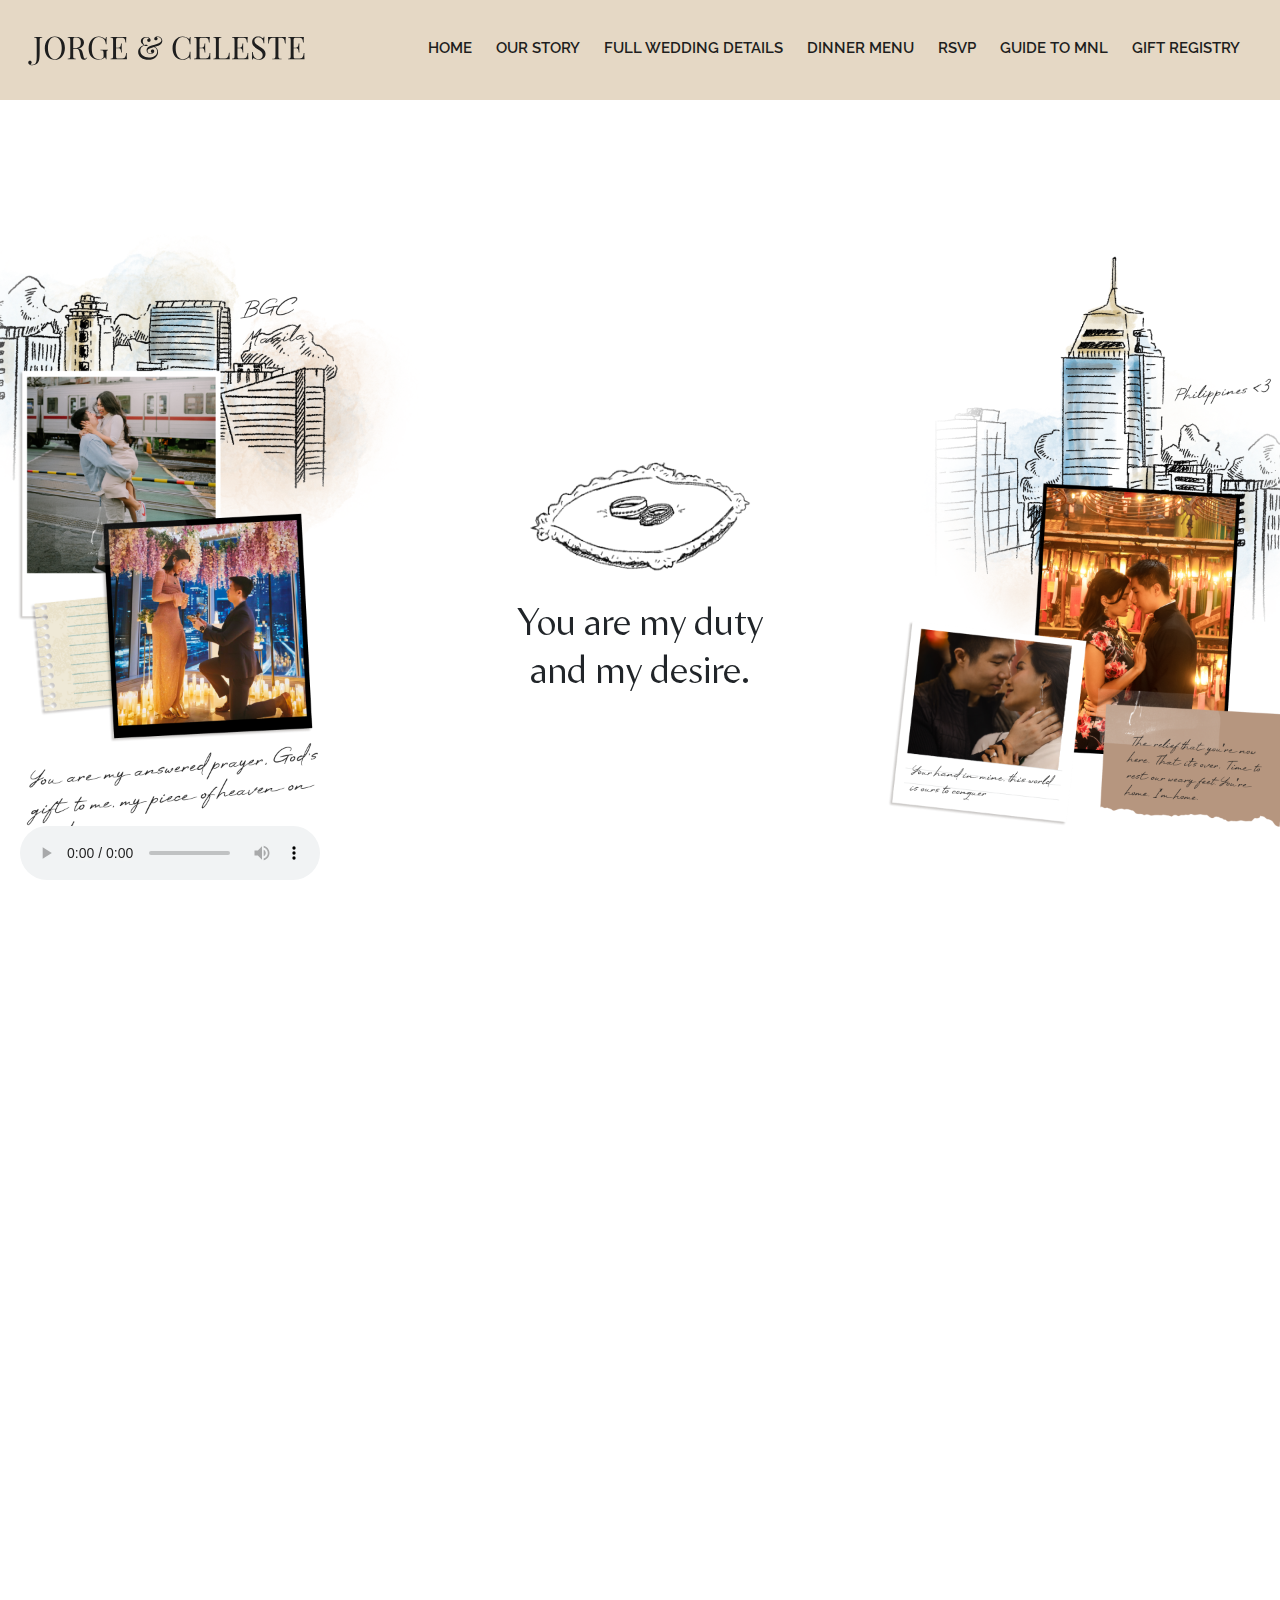
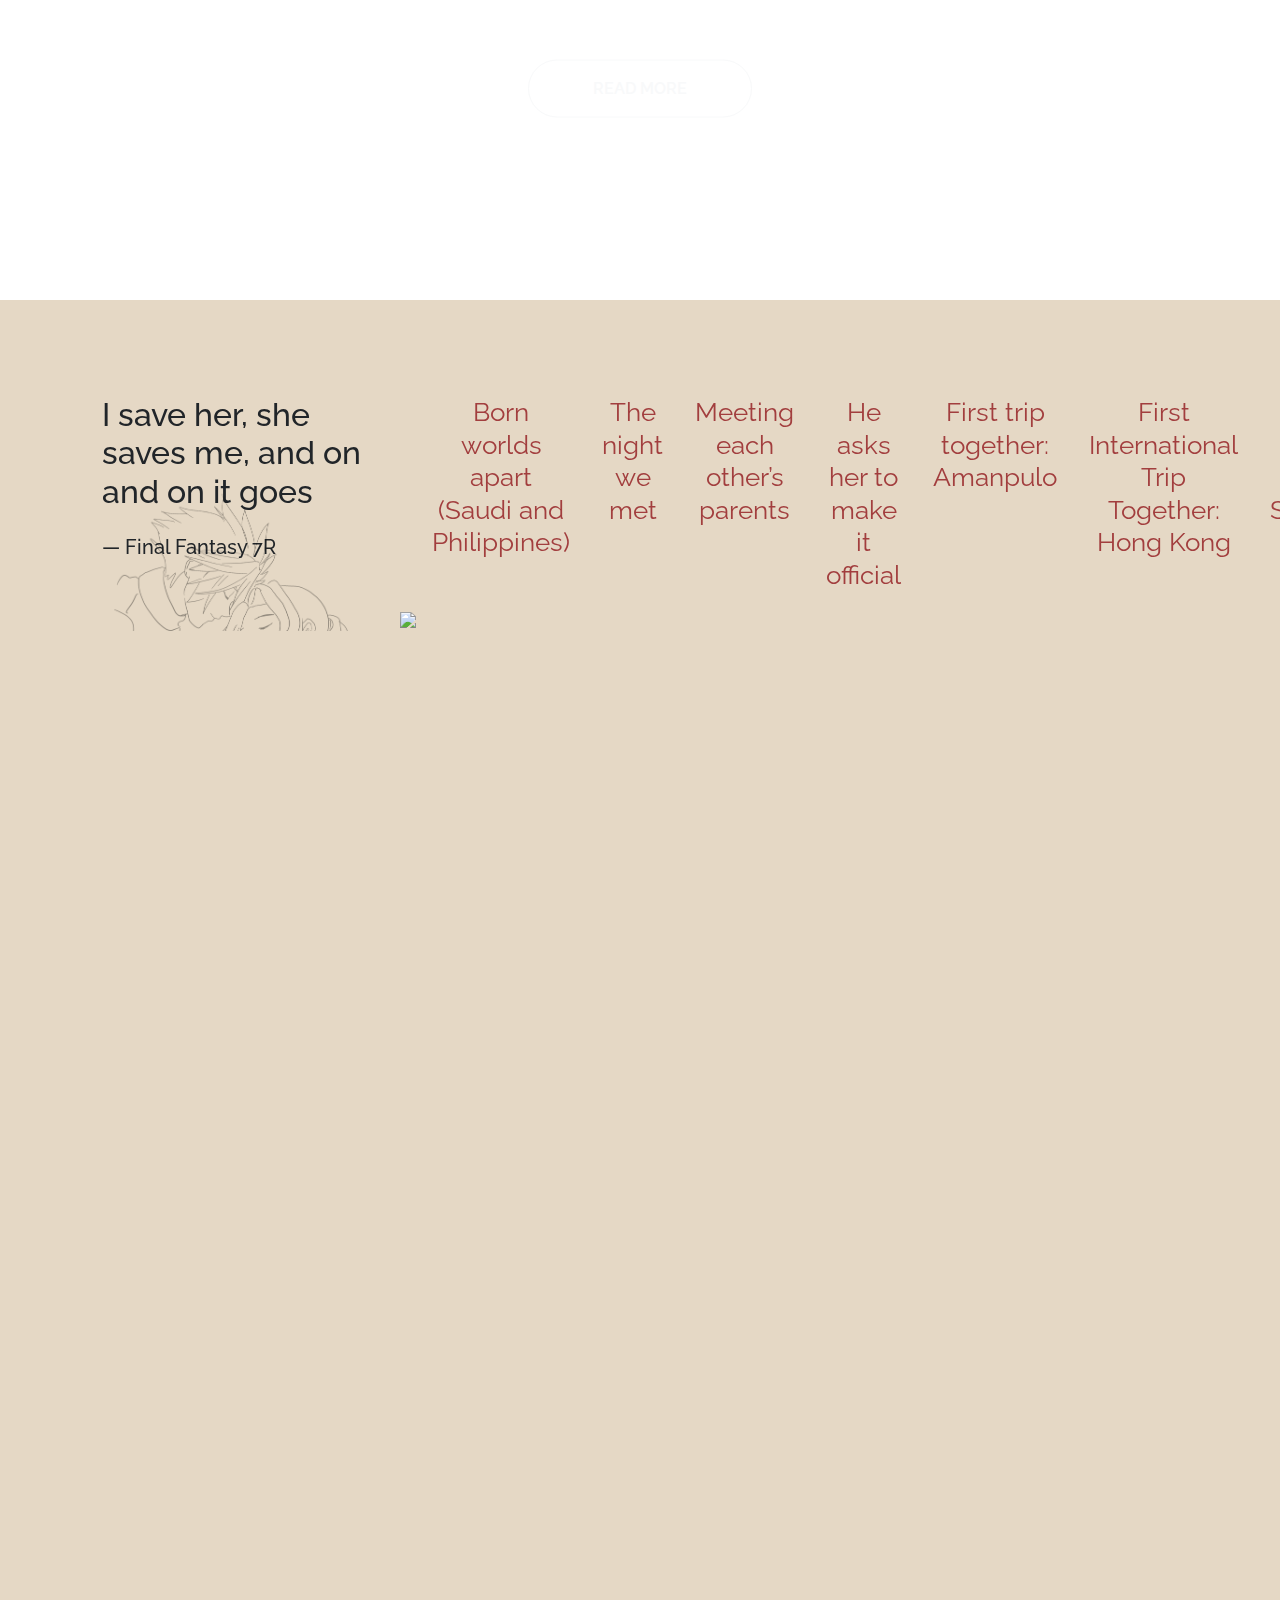
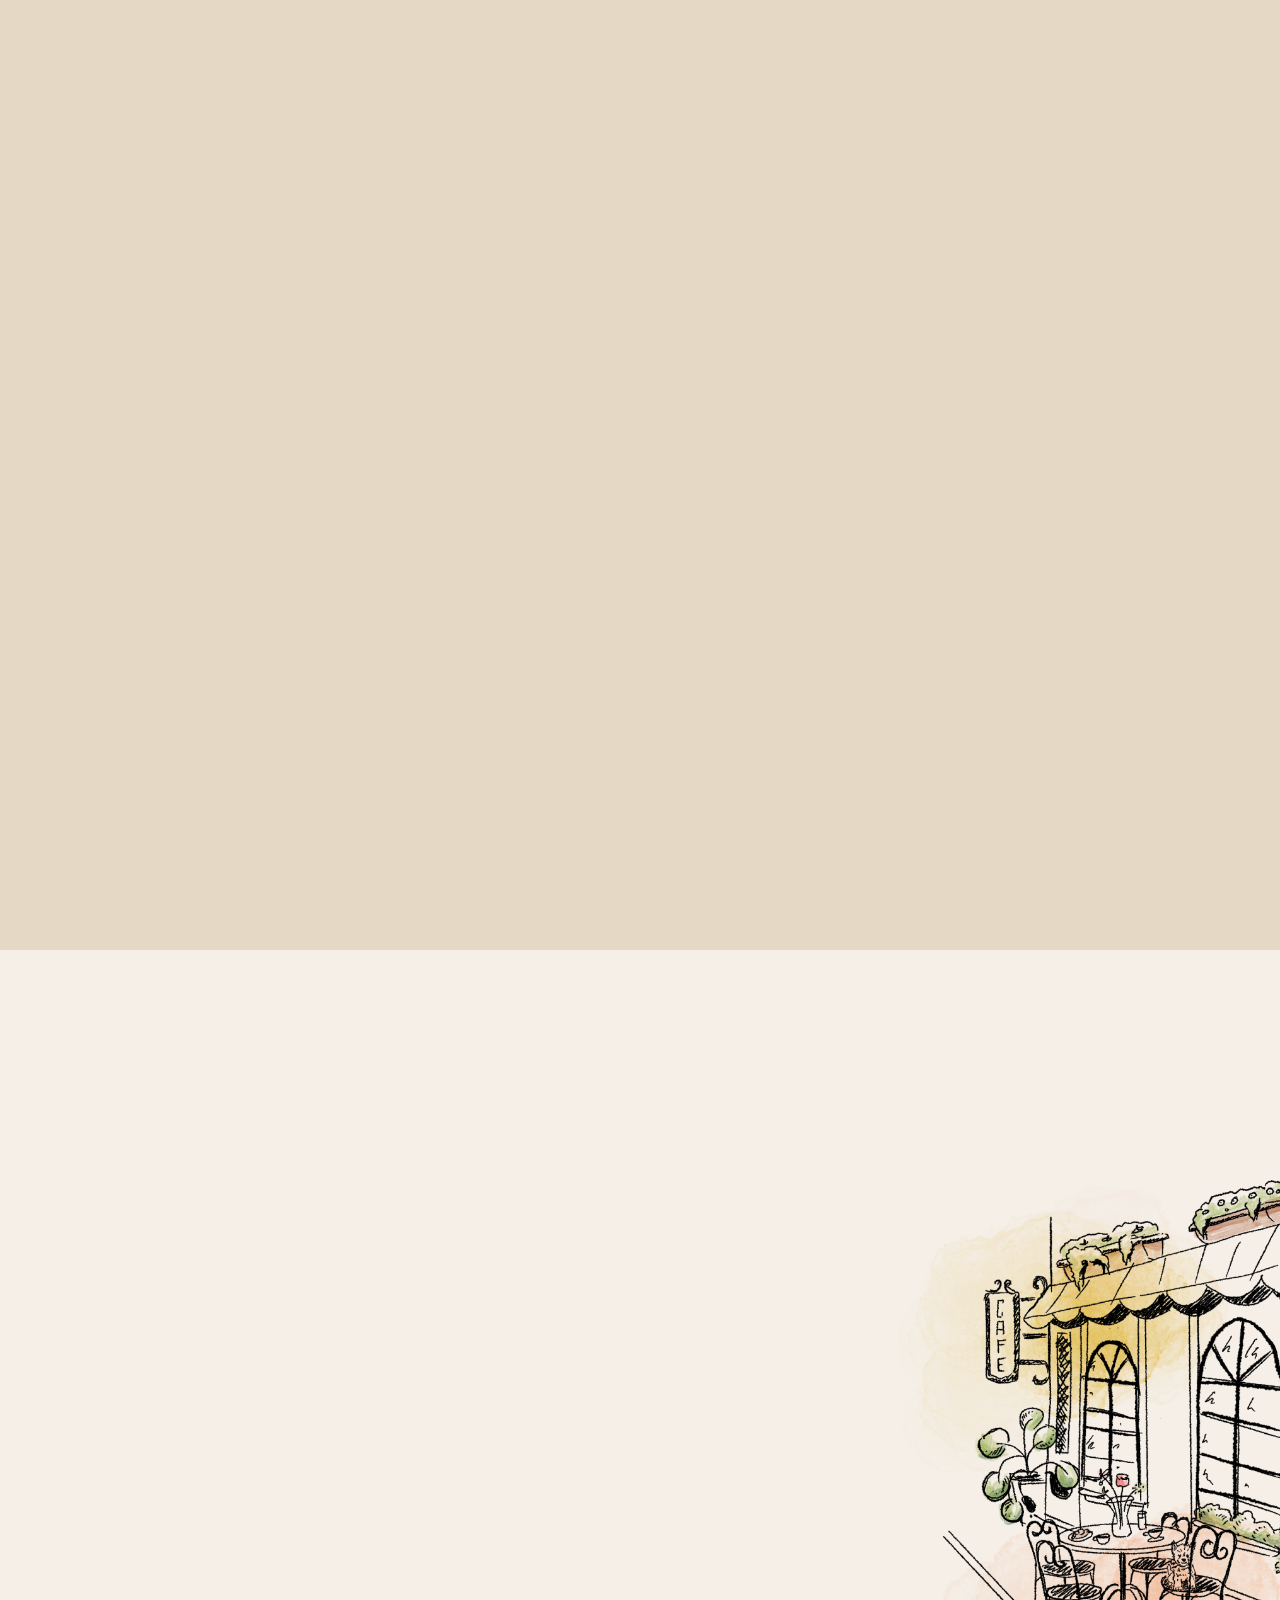
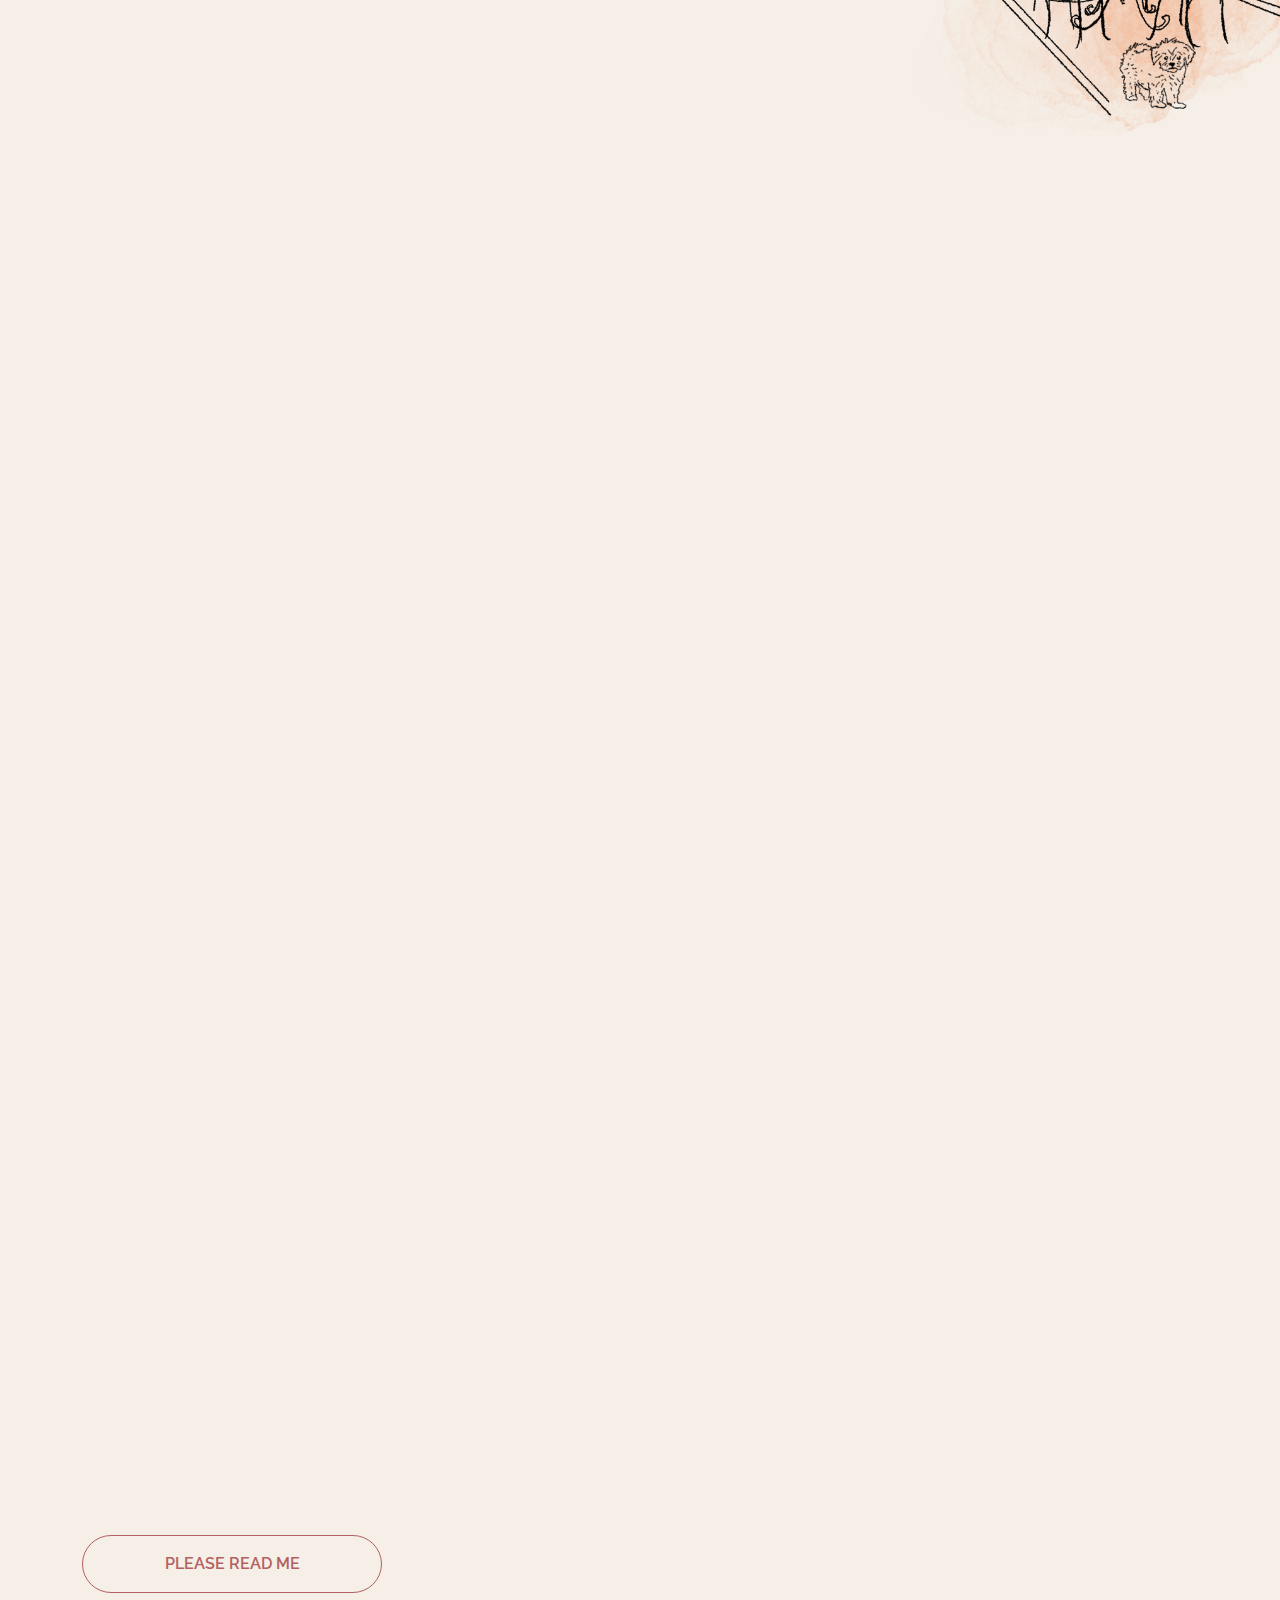
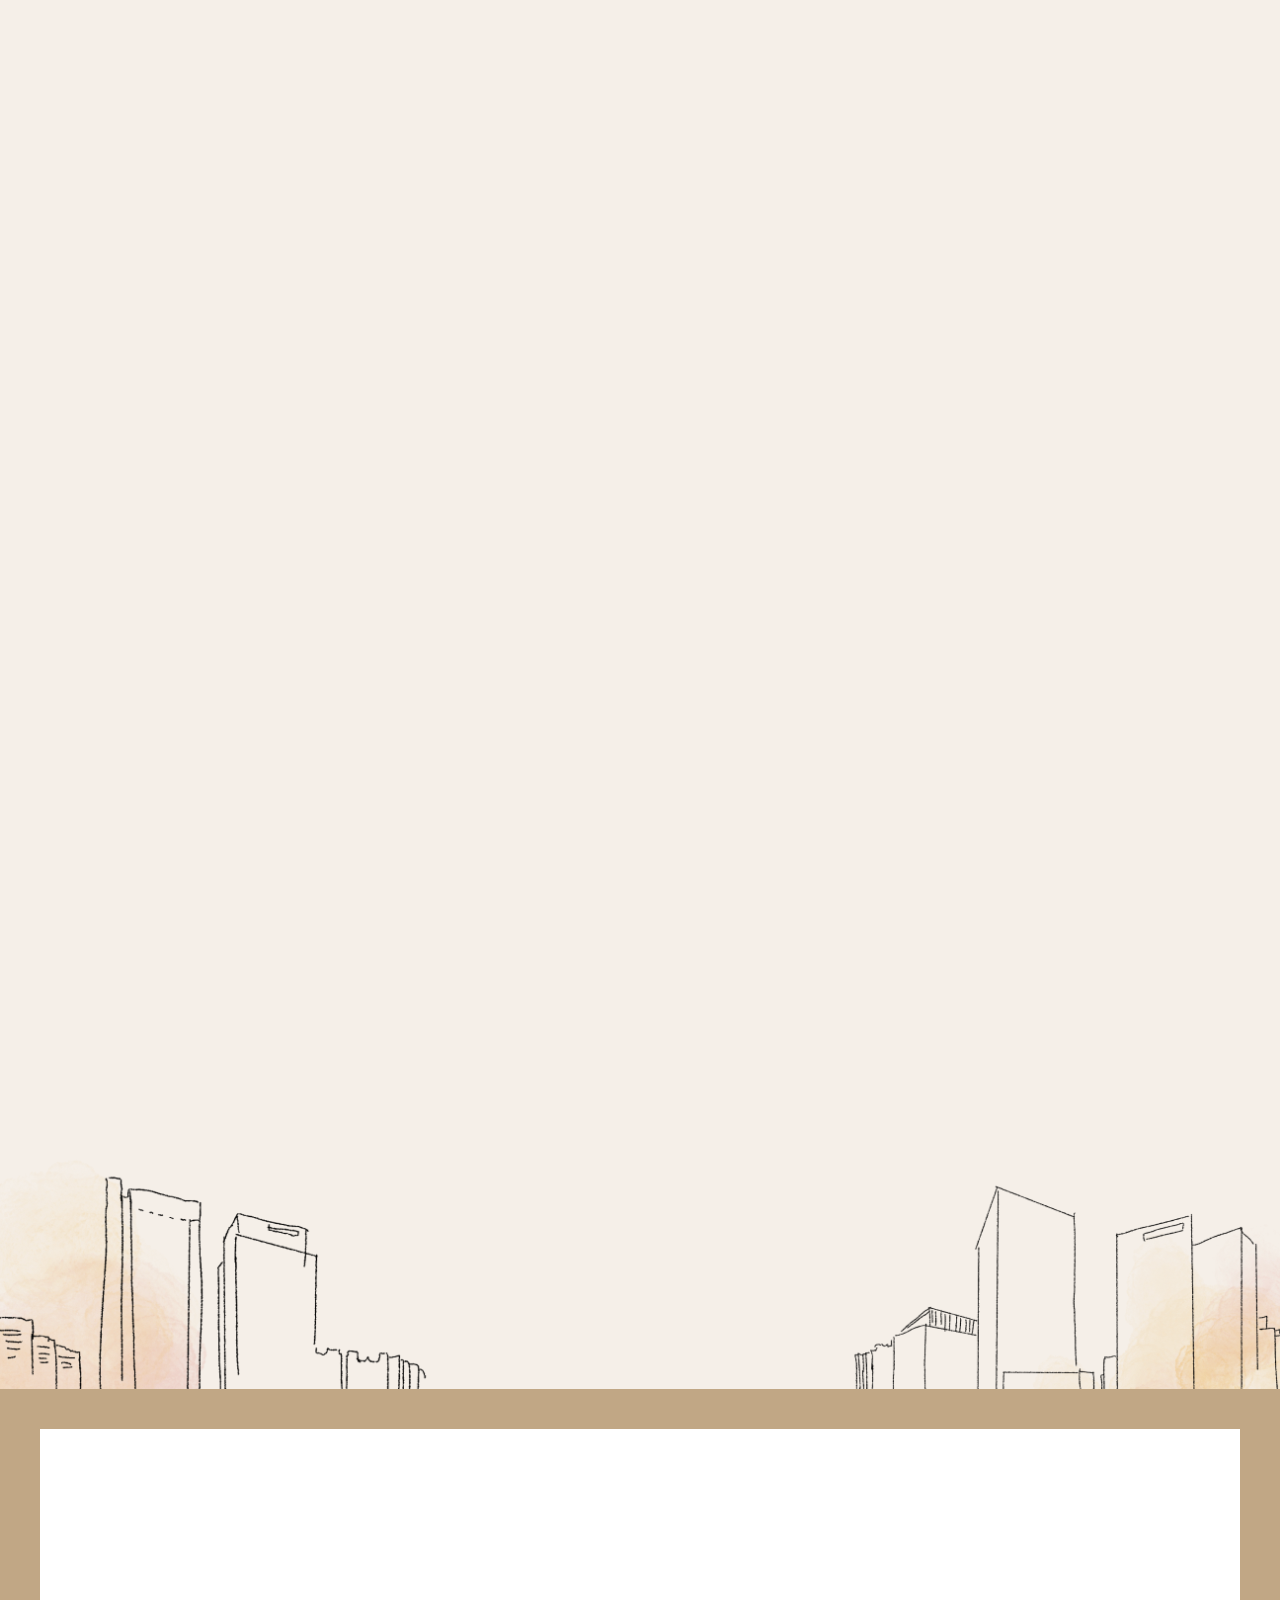
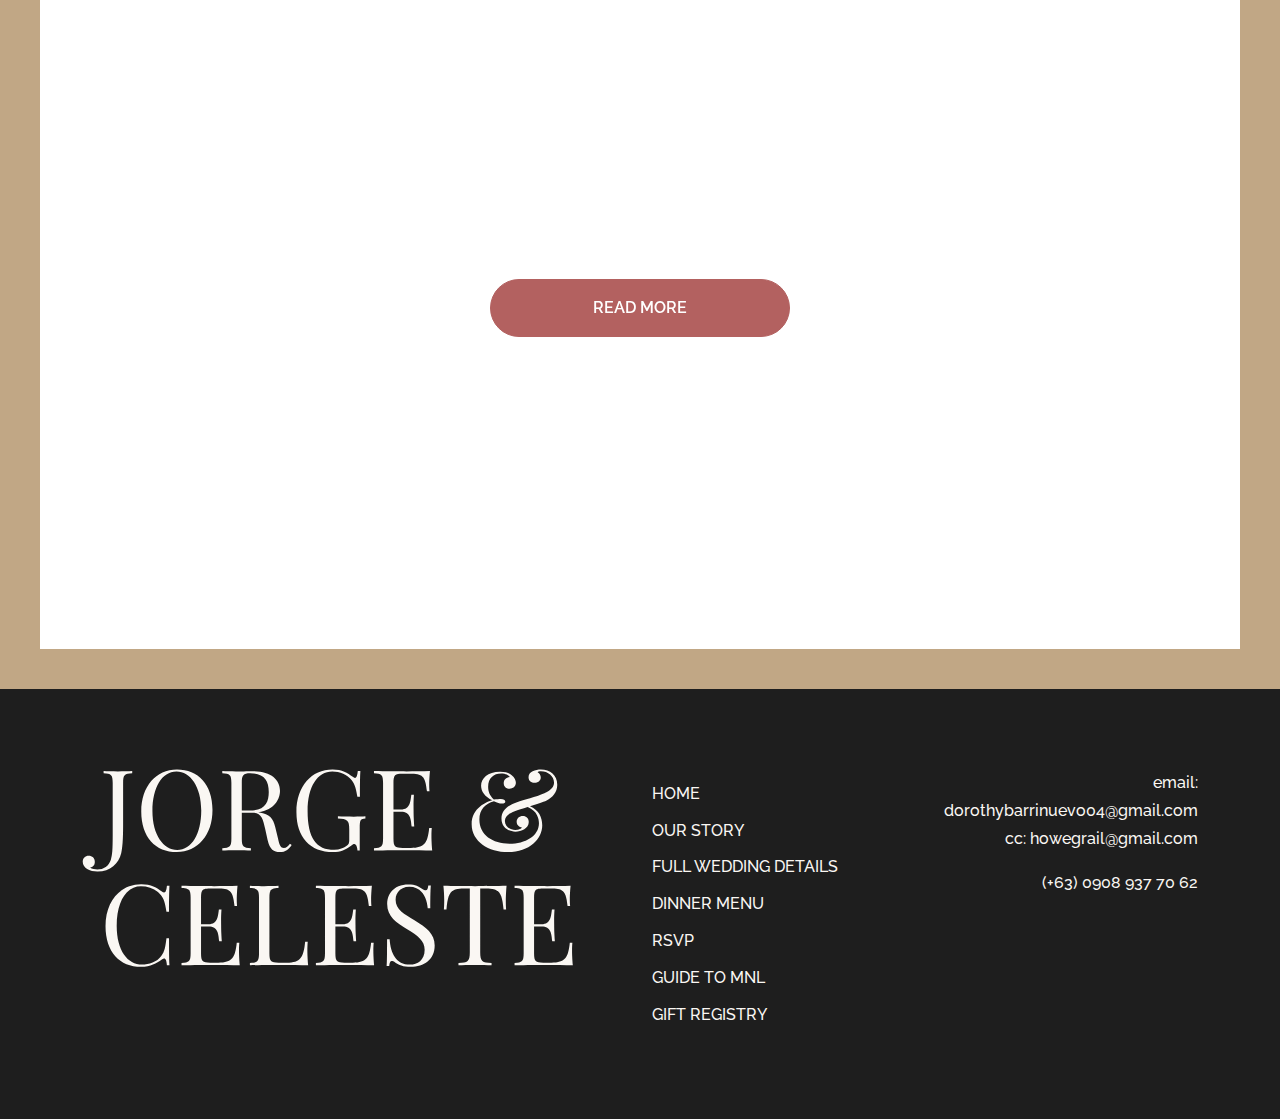
==== commit 6e56c1ca: "Update index.htm" ====
--- a/index.htm
+++ b/index.htm
@@ -121,21 +121,6 @@
     <script src="js/main.js"></script>
     <script src="js/site.js"></script>
 
-    <script>
-        var music = document.querySelector('audio');
-        var promise = music.play();
-        if (promise !== undefined) {
-          promise.then(_ => {
-            // This signifies that autoplay started.
-          }).catch(error => {
-            // This signifies that autoplay was disabled.
-            // Attempt to play it, while muted, and tell the user that it's running but muted.
-            music.muted = true;
-            music.play();
-          });
-        }
-      </script>
-
 </body>
 
 </html>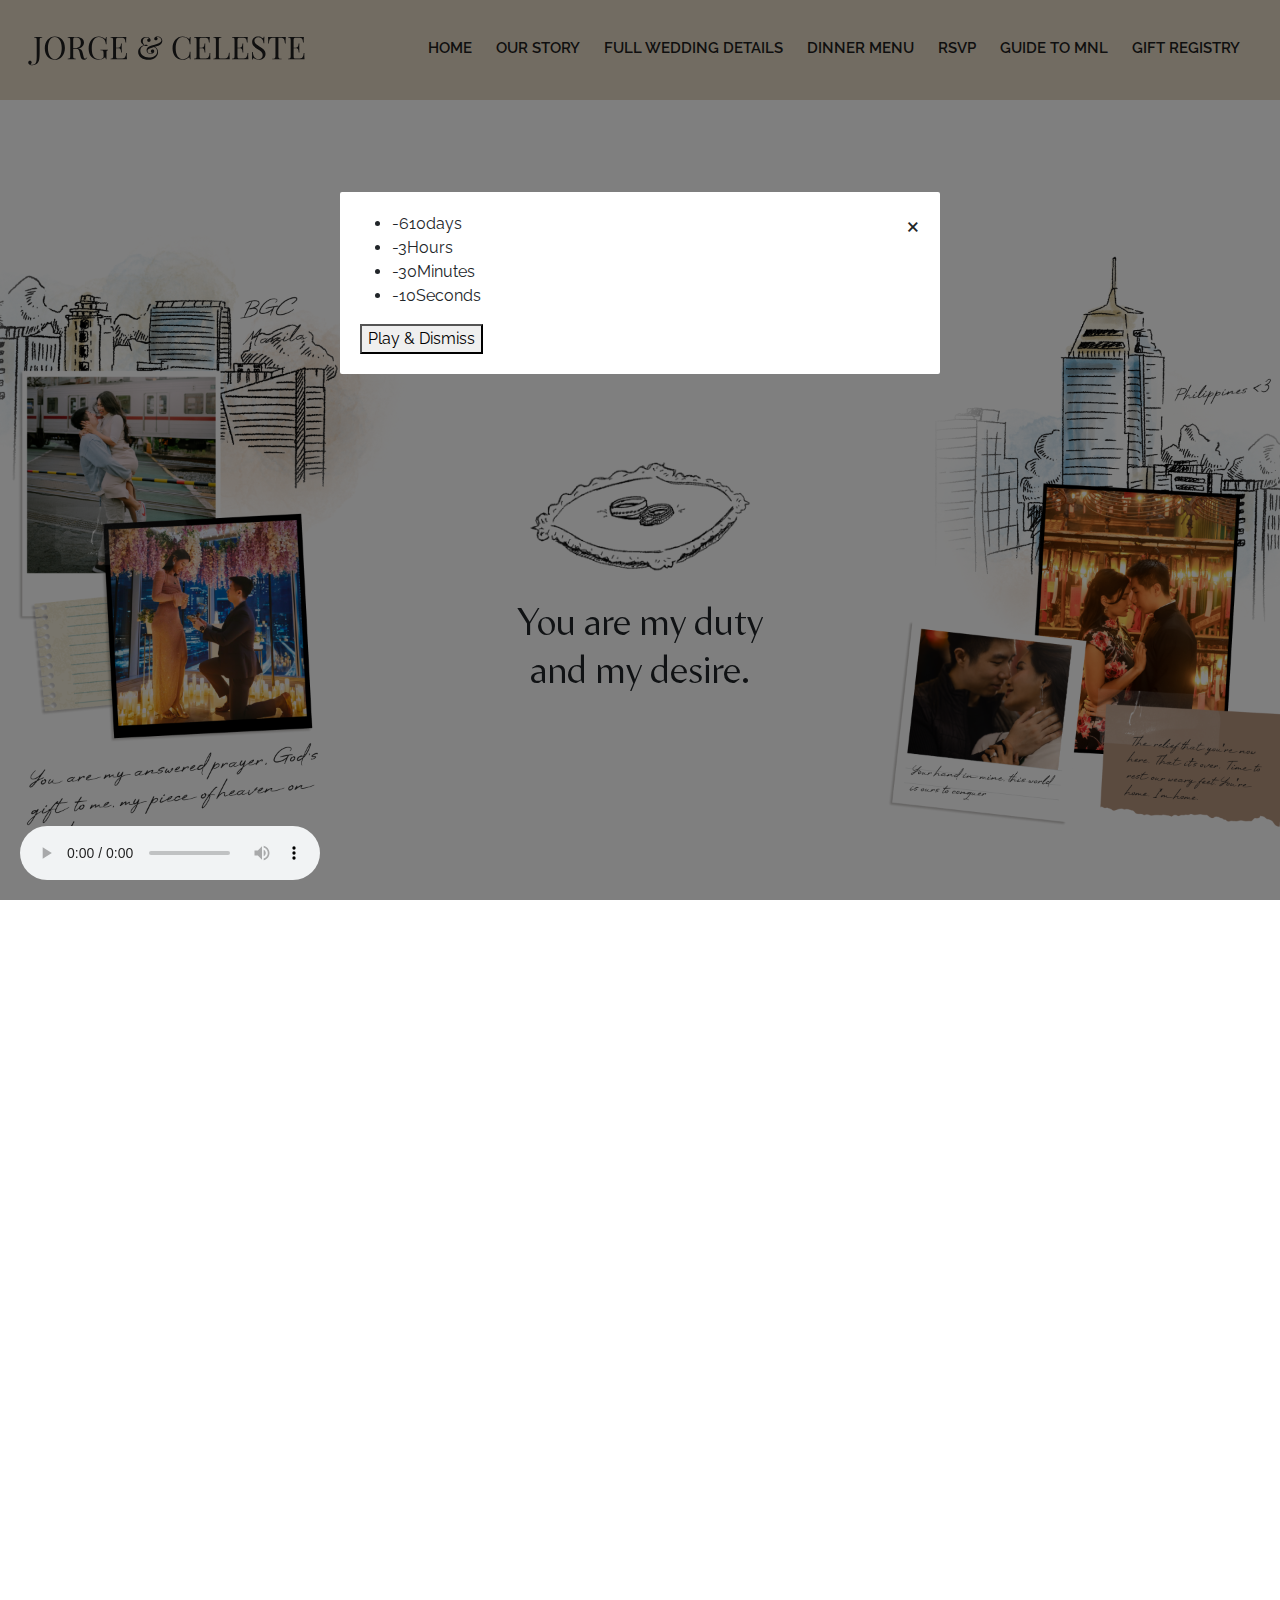
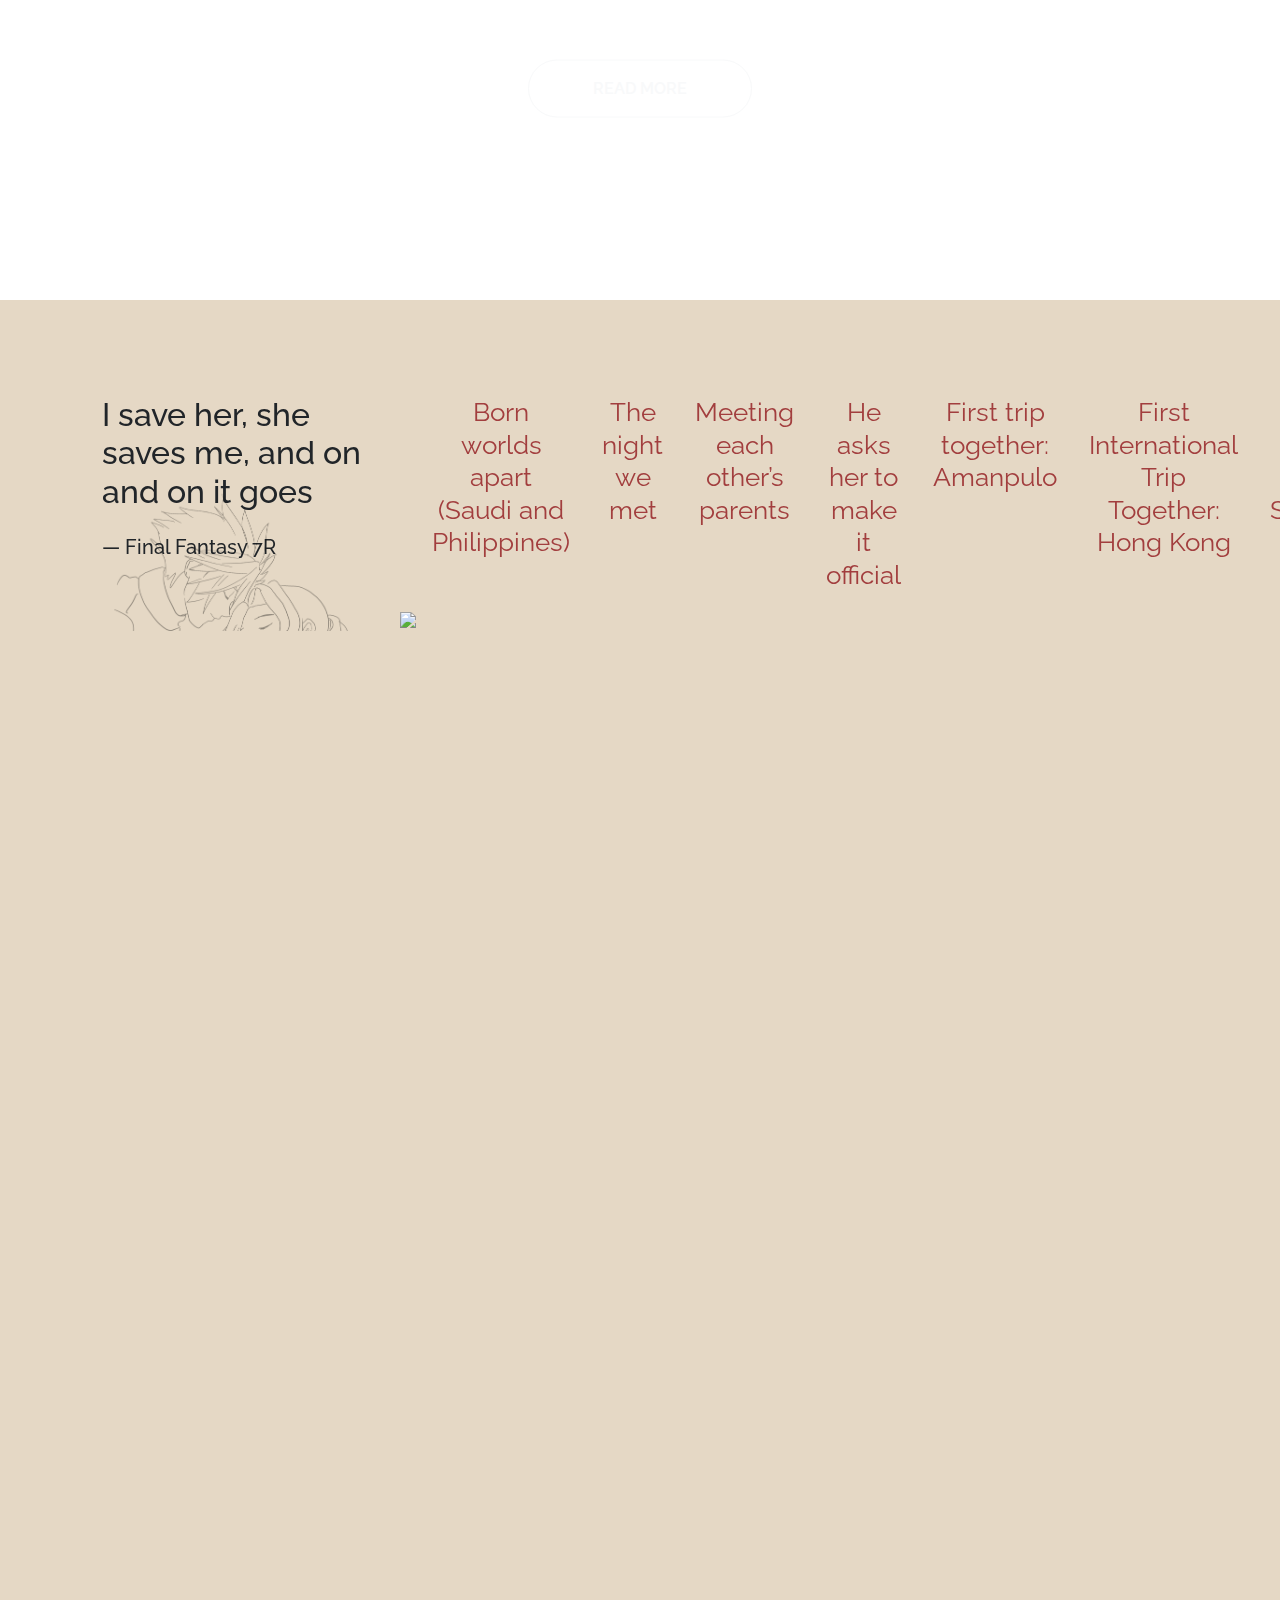
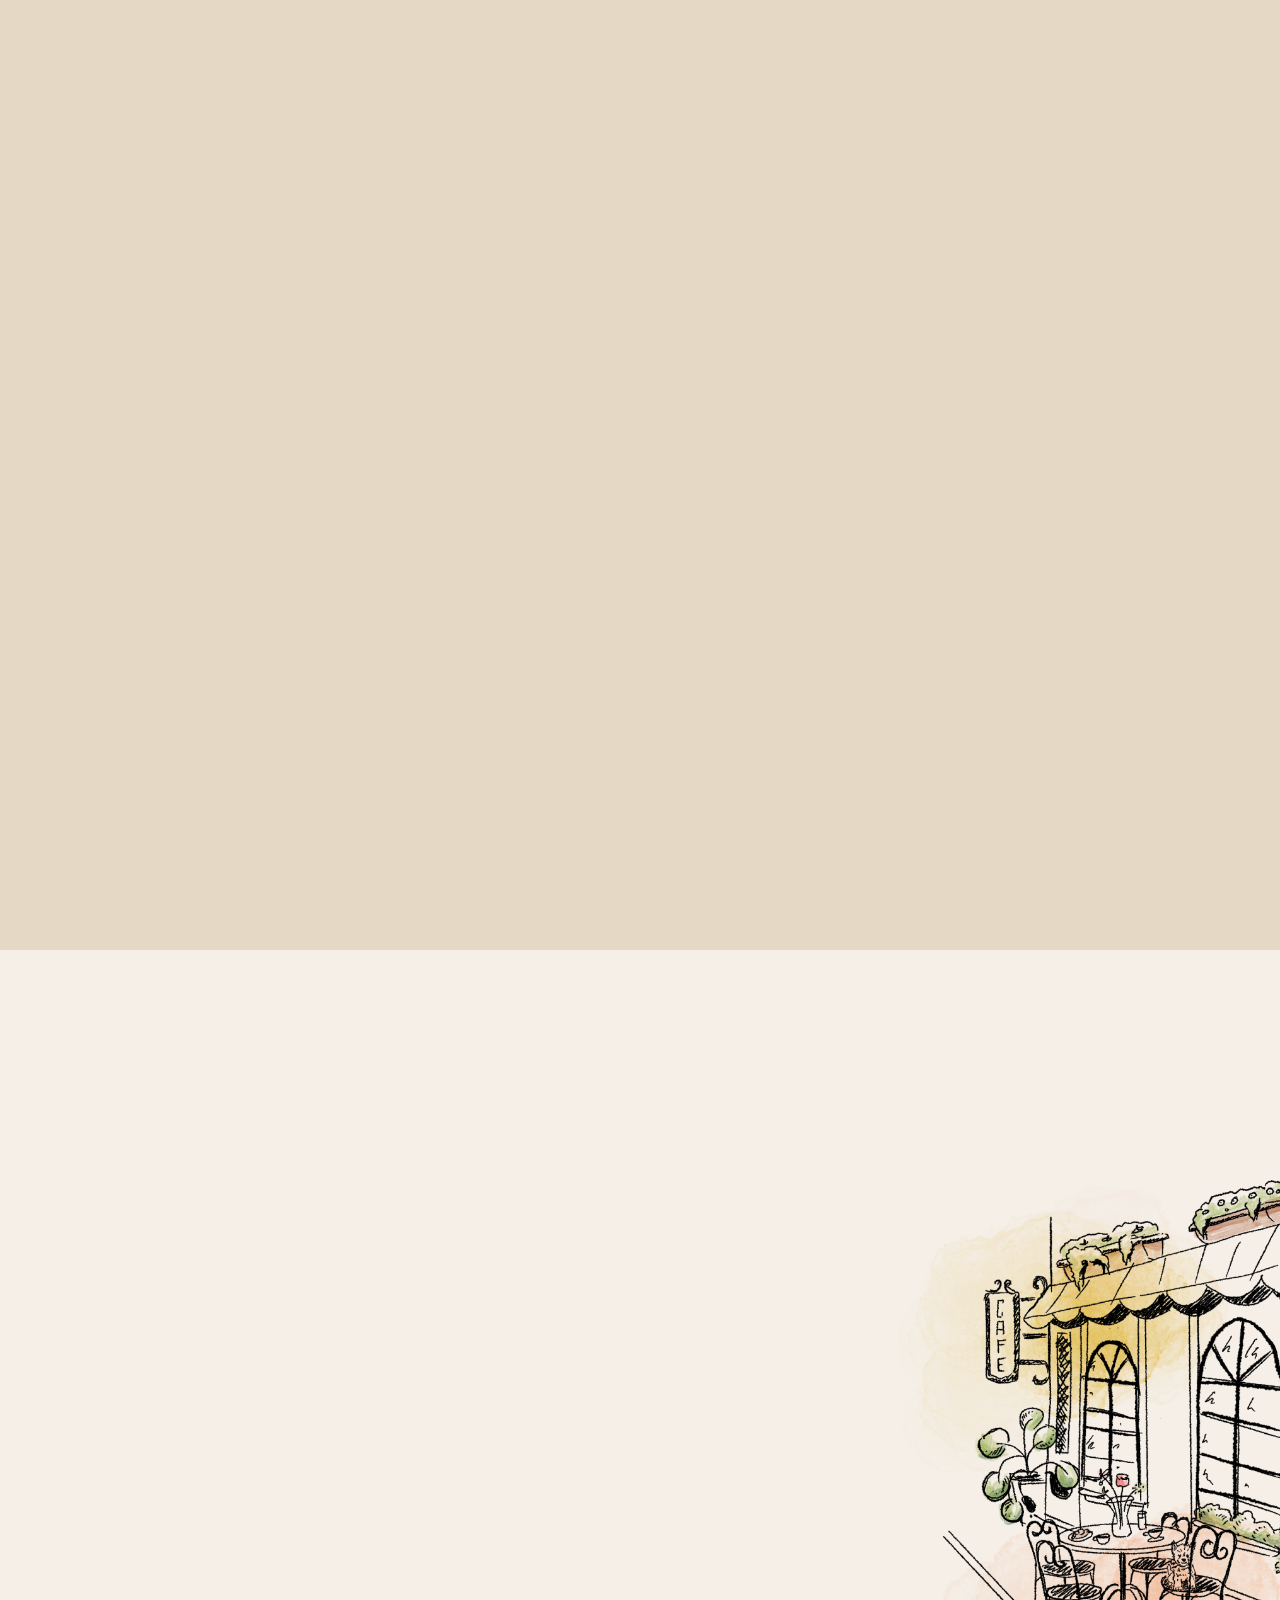
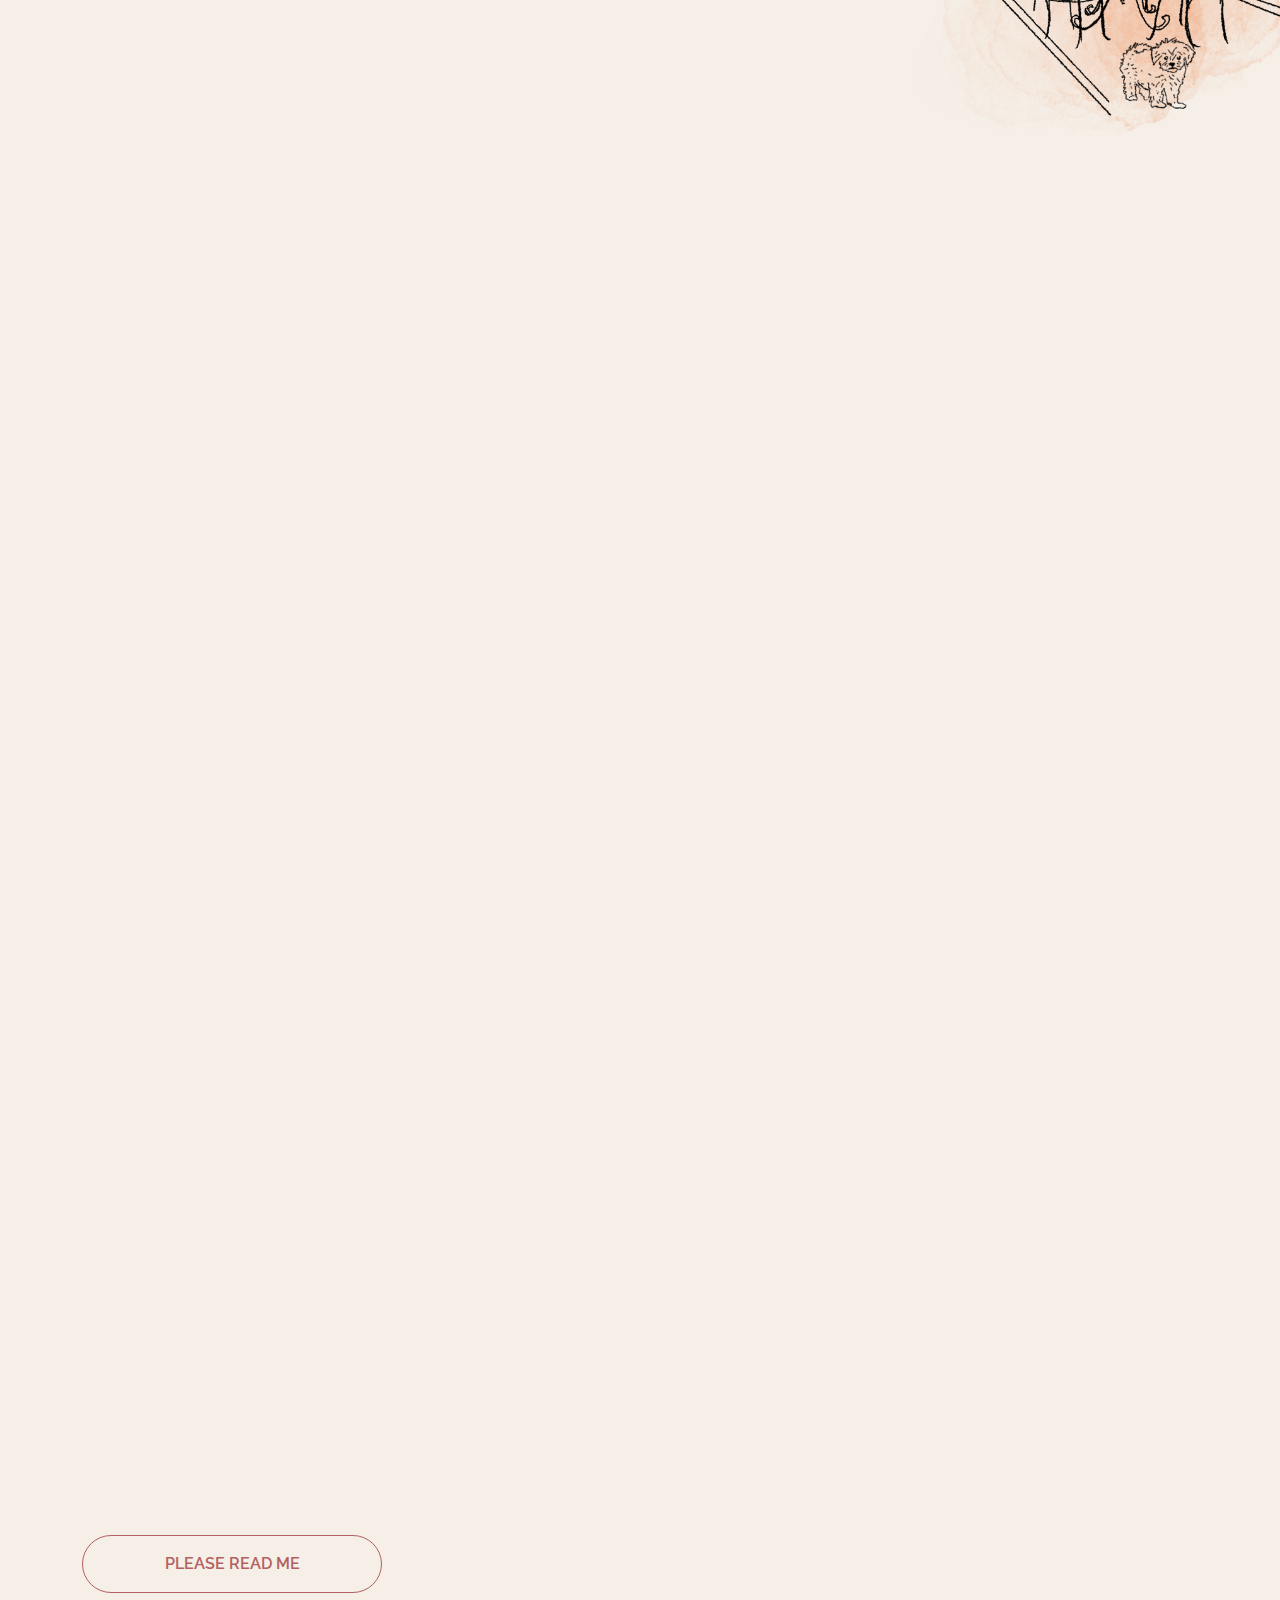
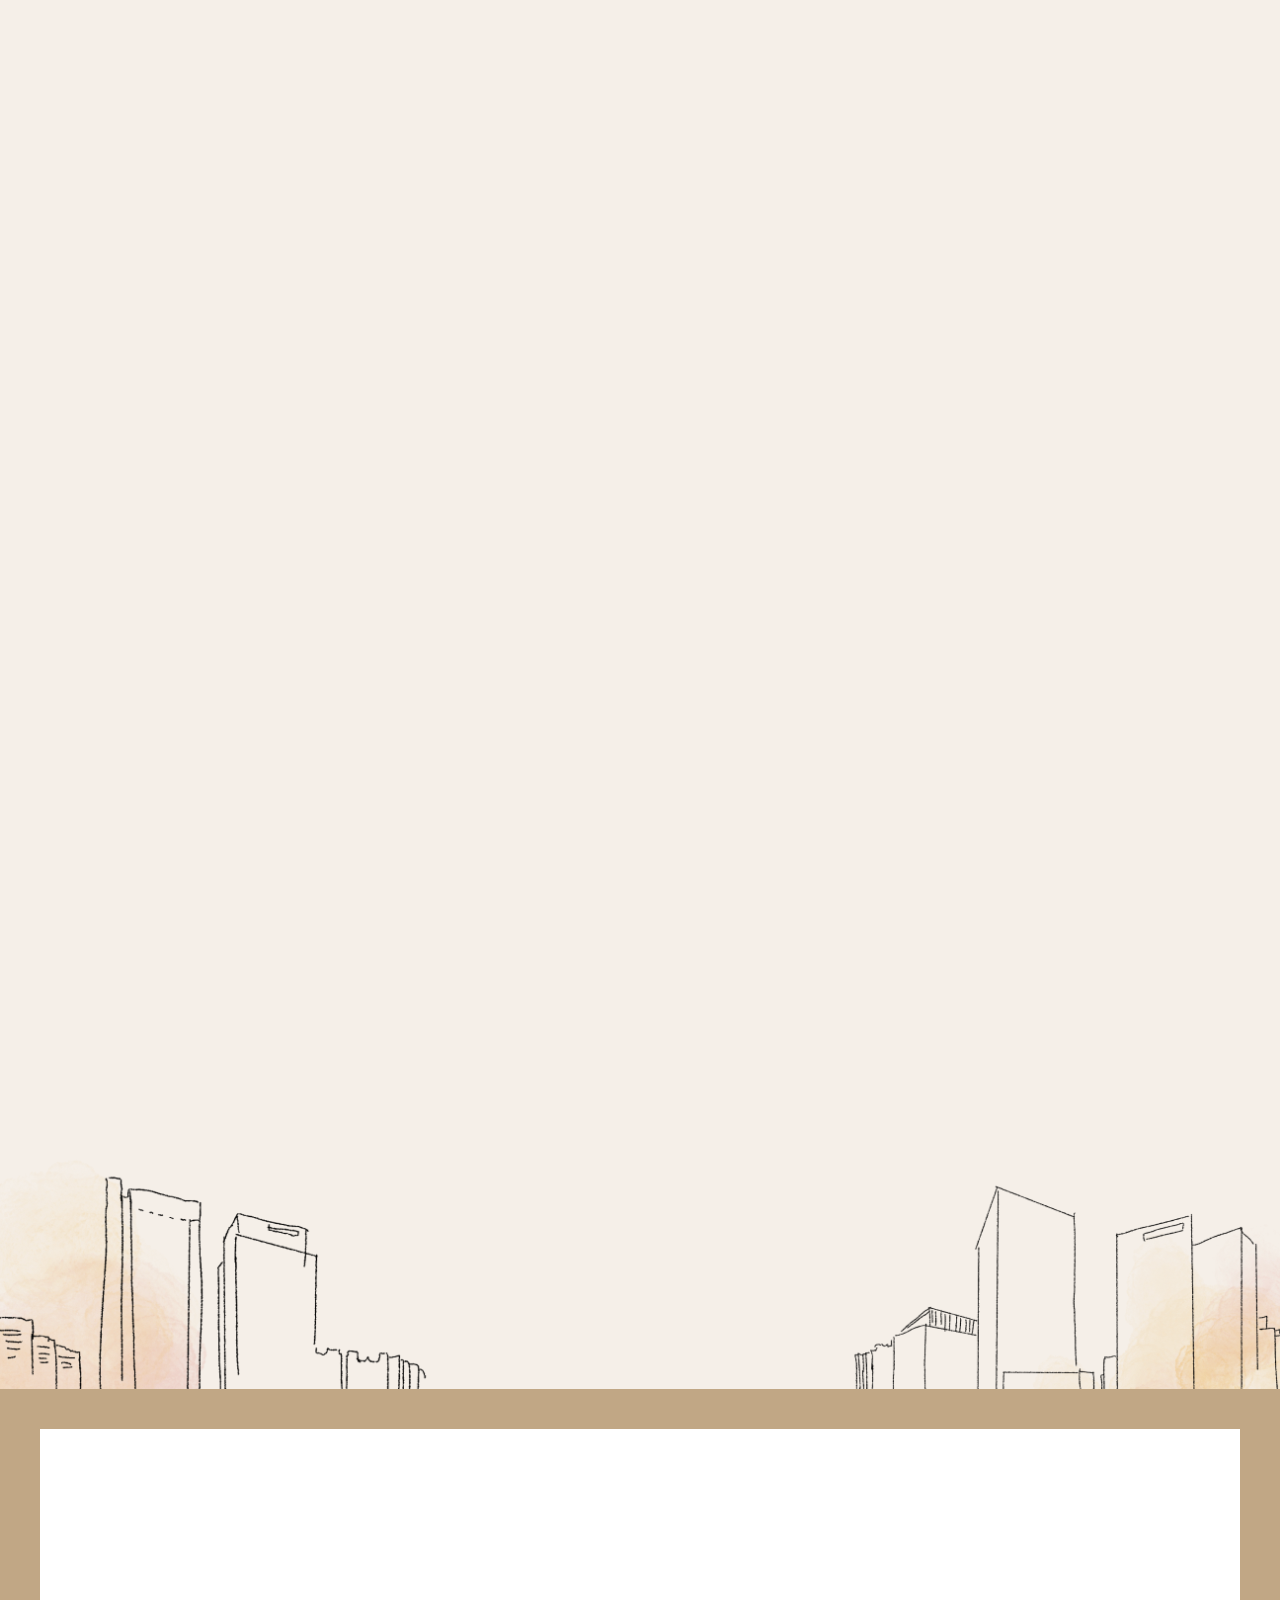
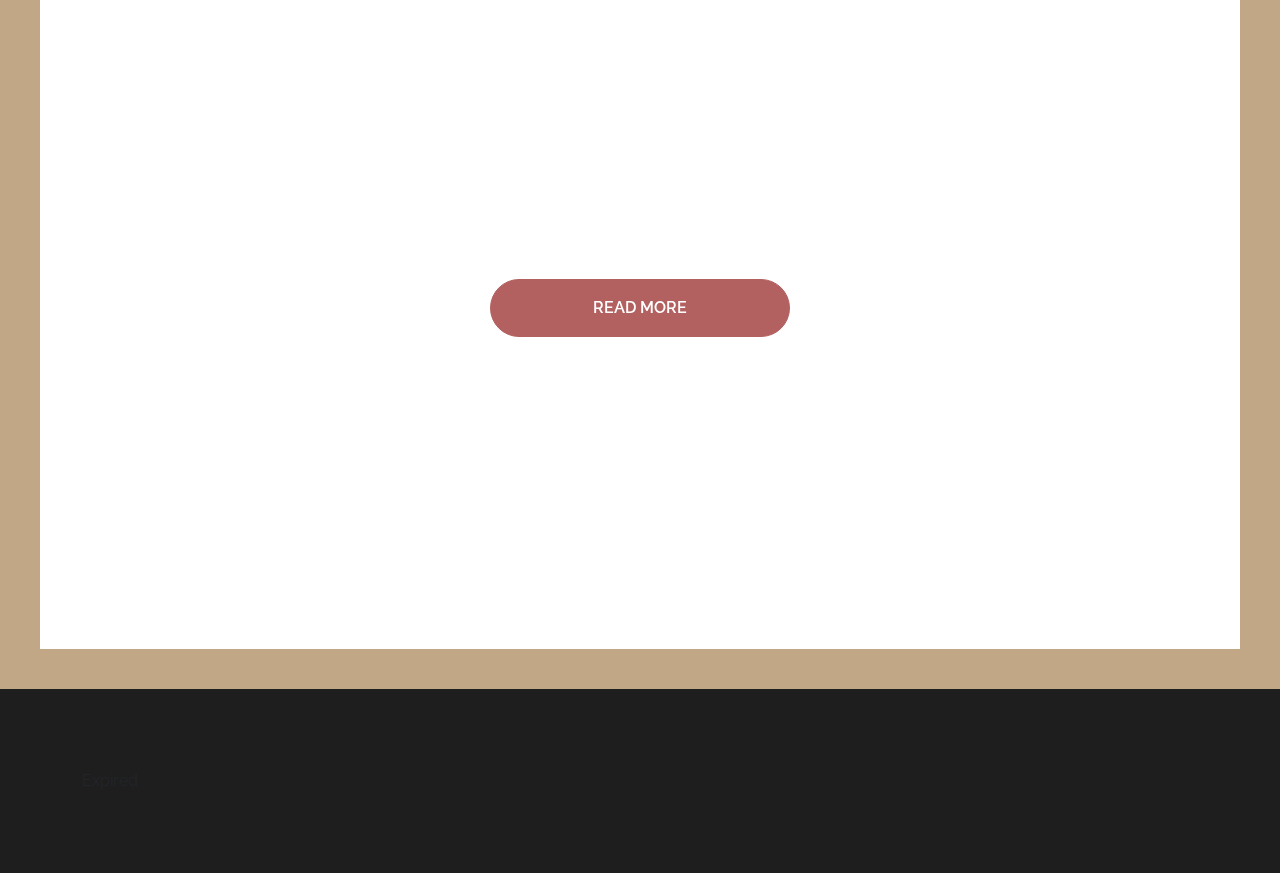
==== commit 7a6eb88c: "Add countdown" ====
--- a/index.htm
+++ b/index.htm
@@ -21,11 +21,27 @@
 
 <body>
 
-    <audio id="background-music" controls autoplay loop>
+    <audio id="background-music" controls loop>
         <source src="jorgeandcelesteaudio.mp3" type="audio/mpeg">
         <source src="jorgeandcelesteaudio.ogg" type="audio/ogg">
         Your browser does not support the audio element.
     </audio>
+
+    <div id="popup" class="popup">
+        <div class="popup-content">
+            <span class="close">&times;</span>
+            <div class="countdown-content">
+                <ul>
+                    <li><span id="days">0</span>days</li>
+                    <li><span id="hours">0</span>Hours</li>
+                    <li><span id="minutes">0</span>Minutes</li>
+                    <li><span id="seconds">0</span>Seconds</li>
+                </ul>
+            </div>
+            <!-- <input type="button" value="PLAY" onclick="play()"> -->
+            <button id="playAndDismissBtn">Play & Dismiss</button>
+        </div>
+    </div>
 
     <!-- <header>
         <nav class="navbar navbar-expand-lg">
@@ -120,6 +136,43 @@
 
     <script src="js/main.js"></script>
     <script src="js/site.js"></script>
+    <script src="libs/countdown/yscountdown.min.js"></script>
+    <script>
+
+        const playAndDismissBtn = document.getElementById('playAndDismissBtn');
+        const audio = document.getElementById('background-music');
+        const popup = document.getElementById('popup');
+
+        playAndDismissBtn.addEventListener('click', function() {
+        // Play the audio
+        audio.play();
+        
+        // Dismiss the pop-up
+        popup.classList.add('hidden');
+        });
+
+        var daysElement = document.querySelector("#days");
+        var hoursElement = document.querySelector("#hours");
+        var minutesElement = document.querySelector("#minutes");
+        var secondsElement = document.querySelector("#seconds");
+        var containerElement = document.querySelector(".container");
+        // var endDate = (new Date().getFullYear() + 1) + "/01/01";
+        var endDate = "2024/11/24";
+    
+        var myCountDown = new ysCountDown(endDate, function (remaining, finished) {
+    
+          if (finished) {
+            containerElement.textContent = "Expired";
+          }
+          
+          daysElement.textContent = remaining.totalDays;
+          hoursElement.textContent = remaining.hours;
+          minutesElement.textContent = remaining.minutes;
+          secondsElement.textContent = remaining.seconds;
+    
+        });
+    
+      </script>
 
 </body>
 
--- a/css/main.css
+++ b/css/main.css
@@ -1627,4 +1627,39 @@
   bottom: 20px;
   left: 20px;
   z-index: 9999;
+}
+
+/* Pop-up styling */
+.popup {
+  display: none;
+  /* Hidden by default */
+  position: fixed;
+  z-index: 1000;
+  left: 0;
+  top: 0;
+  width: 100%;
+  height: 100%;
+  background-color: rgba(0, 0, 0, 0.5);
+}
+
+.popup-content {
+  position: relative;
+  margin: 15% auto;
+  padding: 20px;
+  background-color: white;
+  width: 80%;
+  max-width: 600px;
+  border-radius: 2px;
+}
+
+.close {
+  position: absolute;
+  top: 10px;
+  right: 20px;
+  font-size: 30px;
+  cursor: pointer;
+}
+
+.popup.hidden {
+  display: none;
 }/*# sourceMappingURL=main.css.map */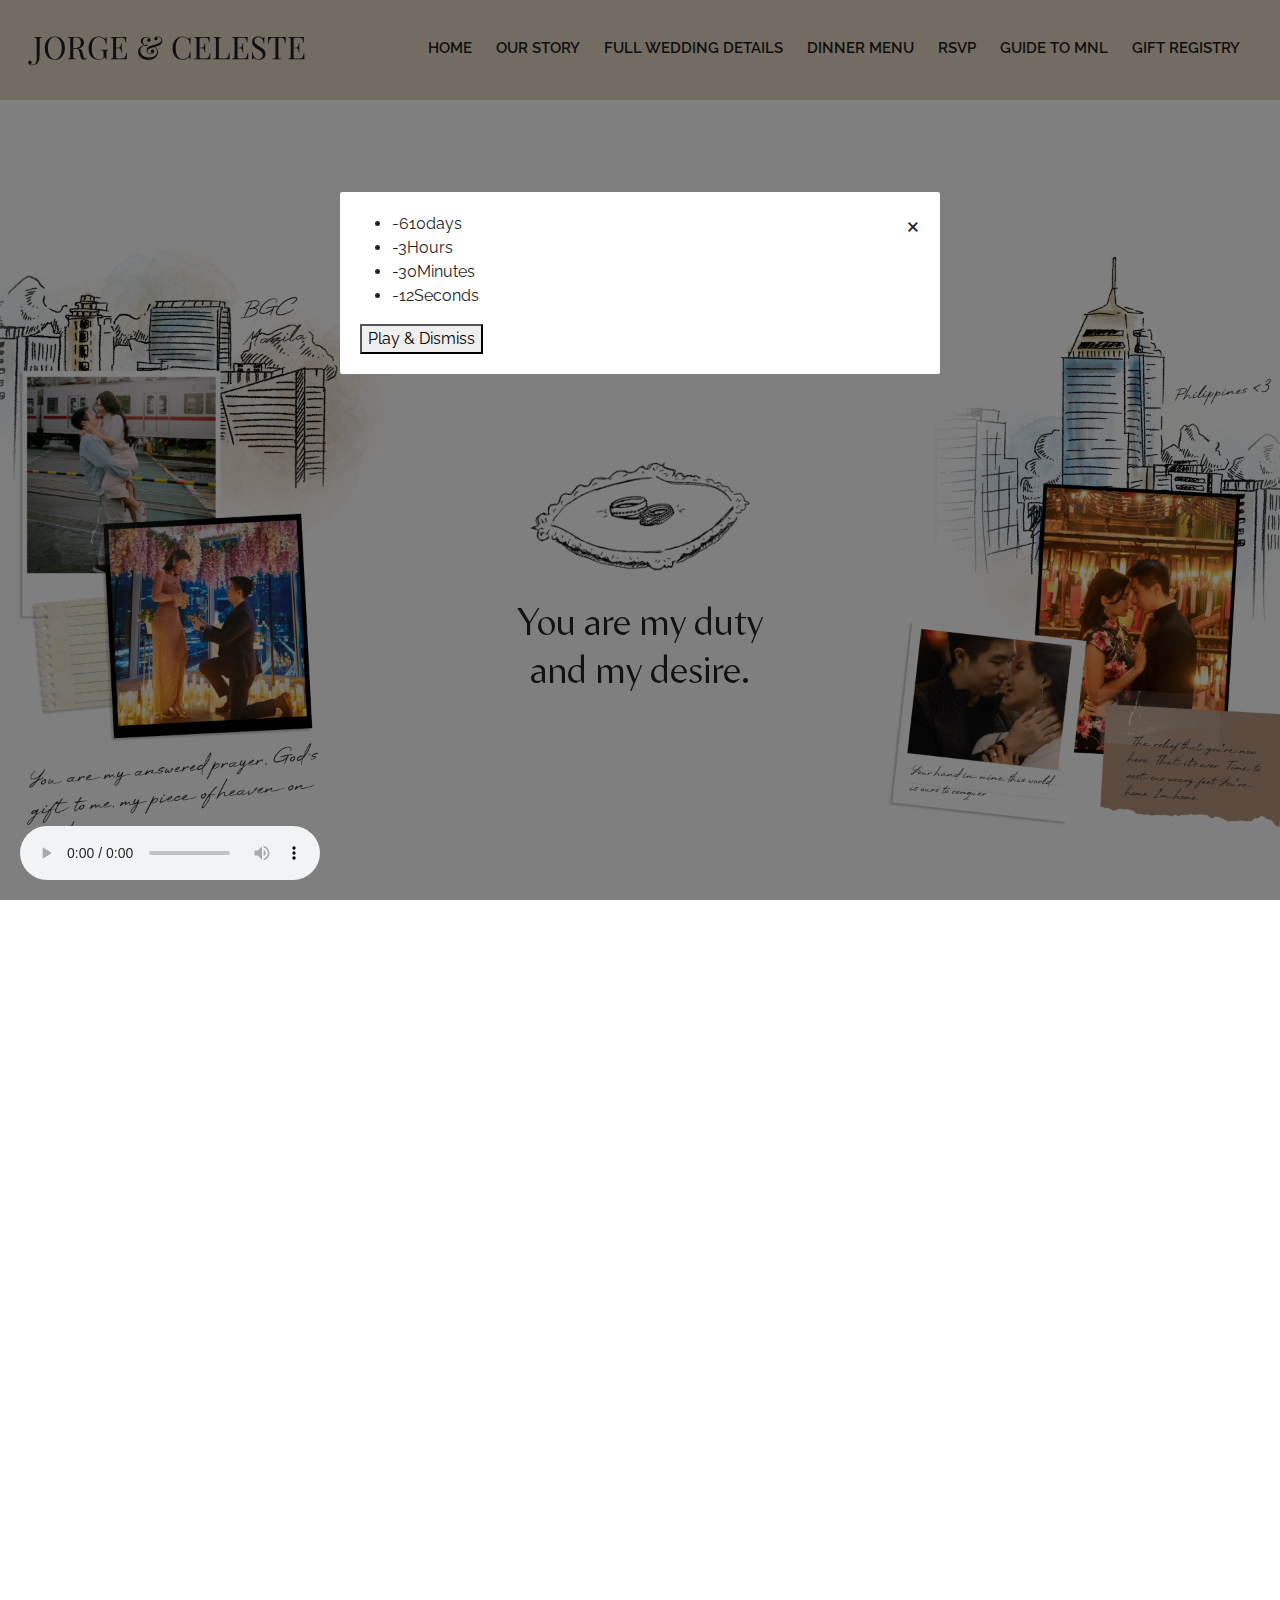
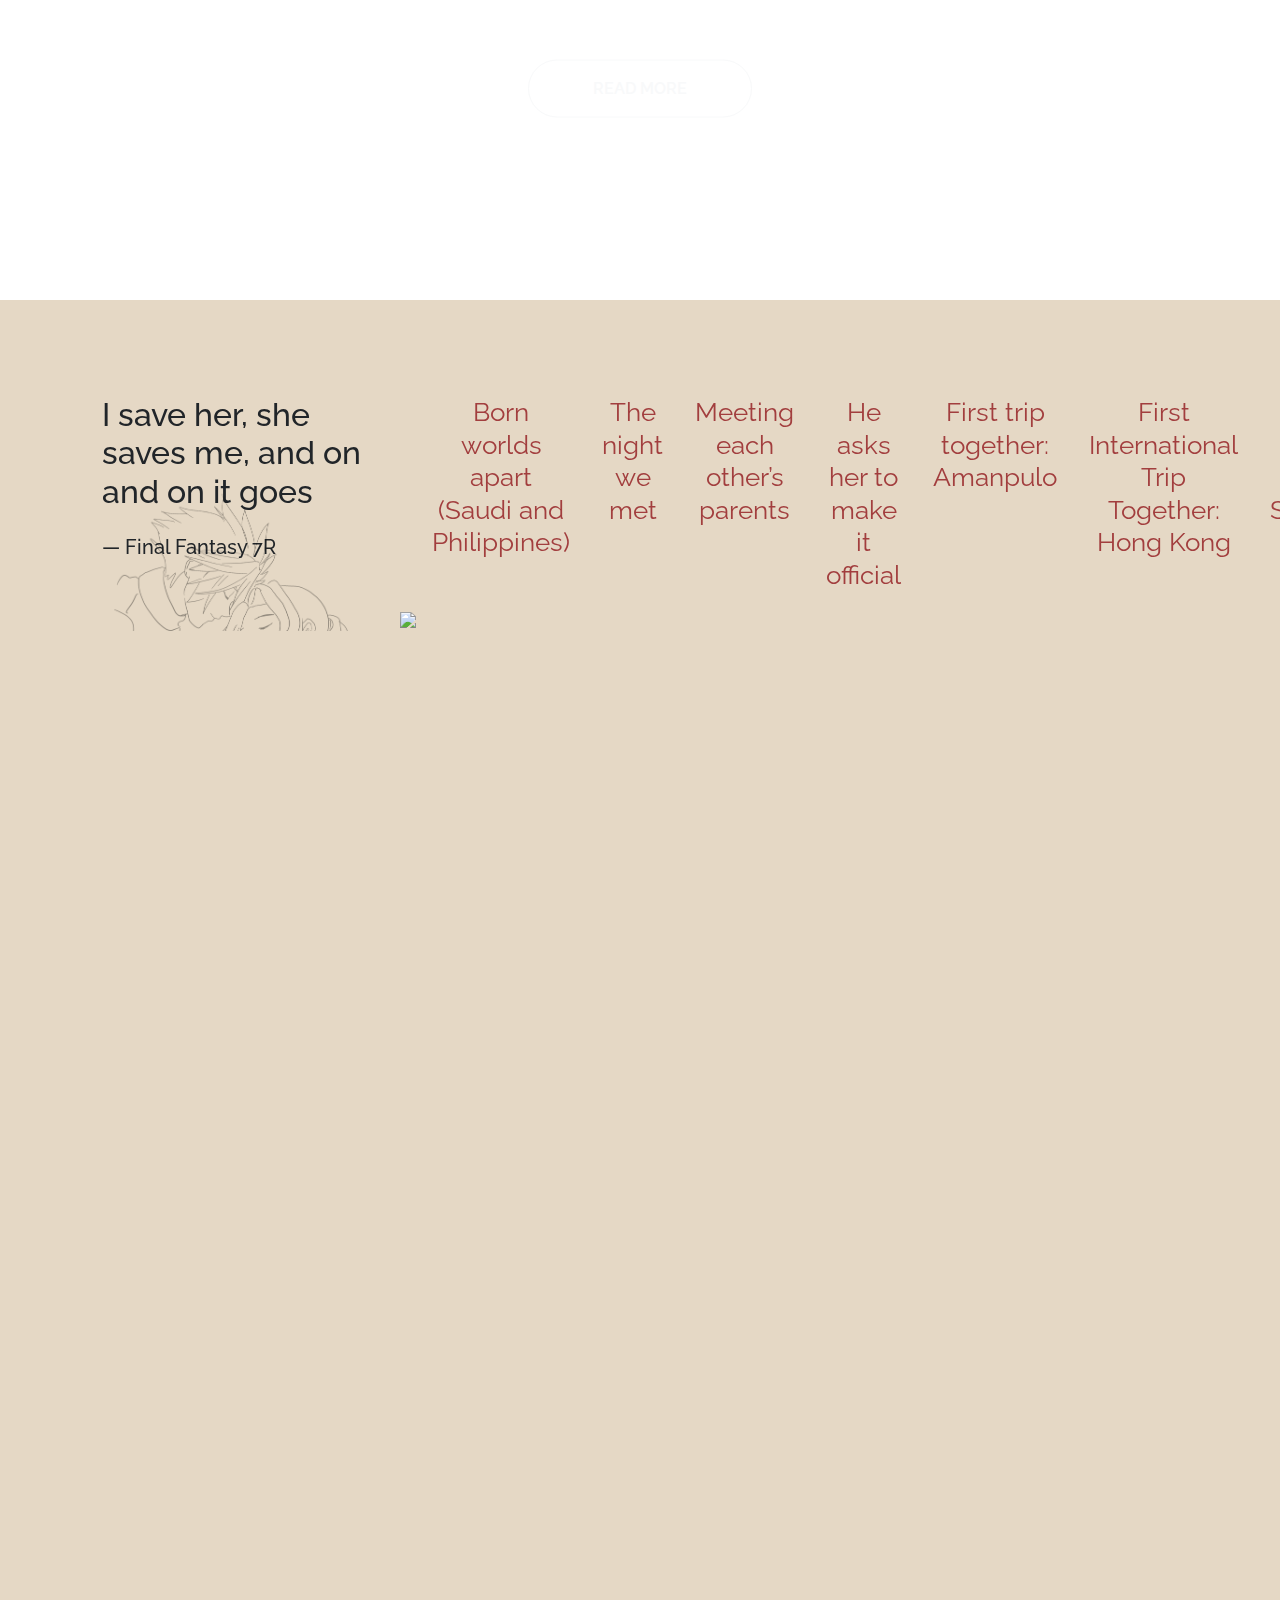
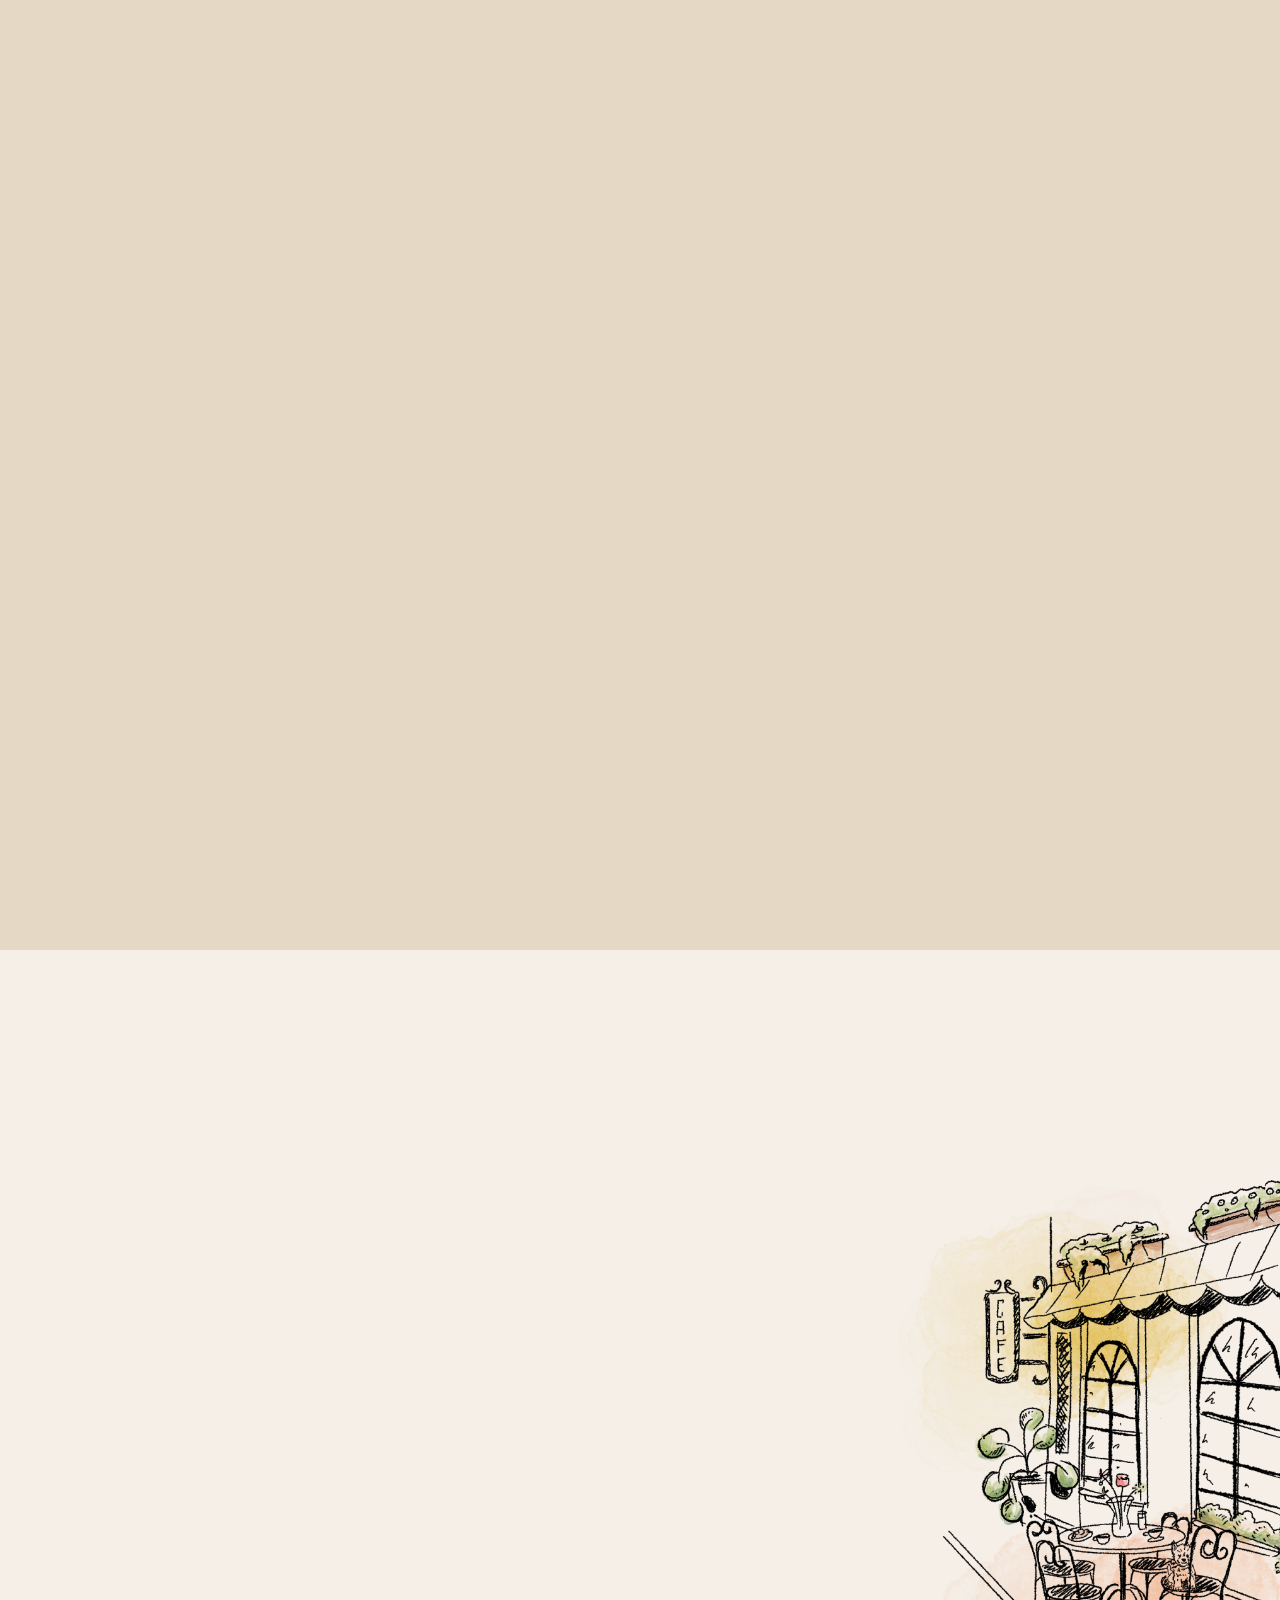
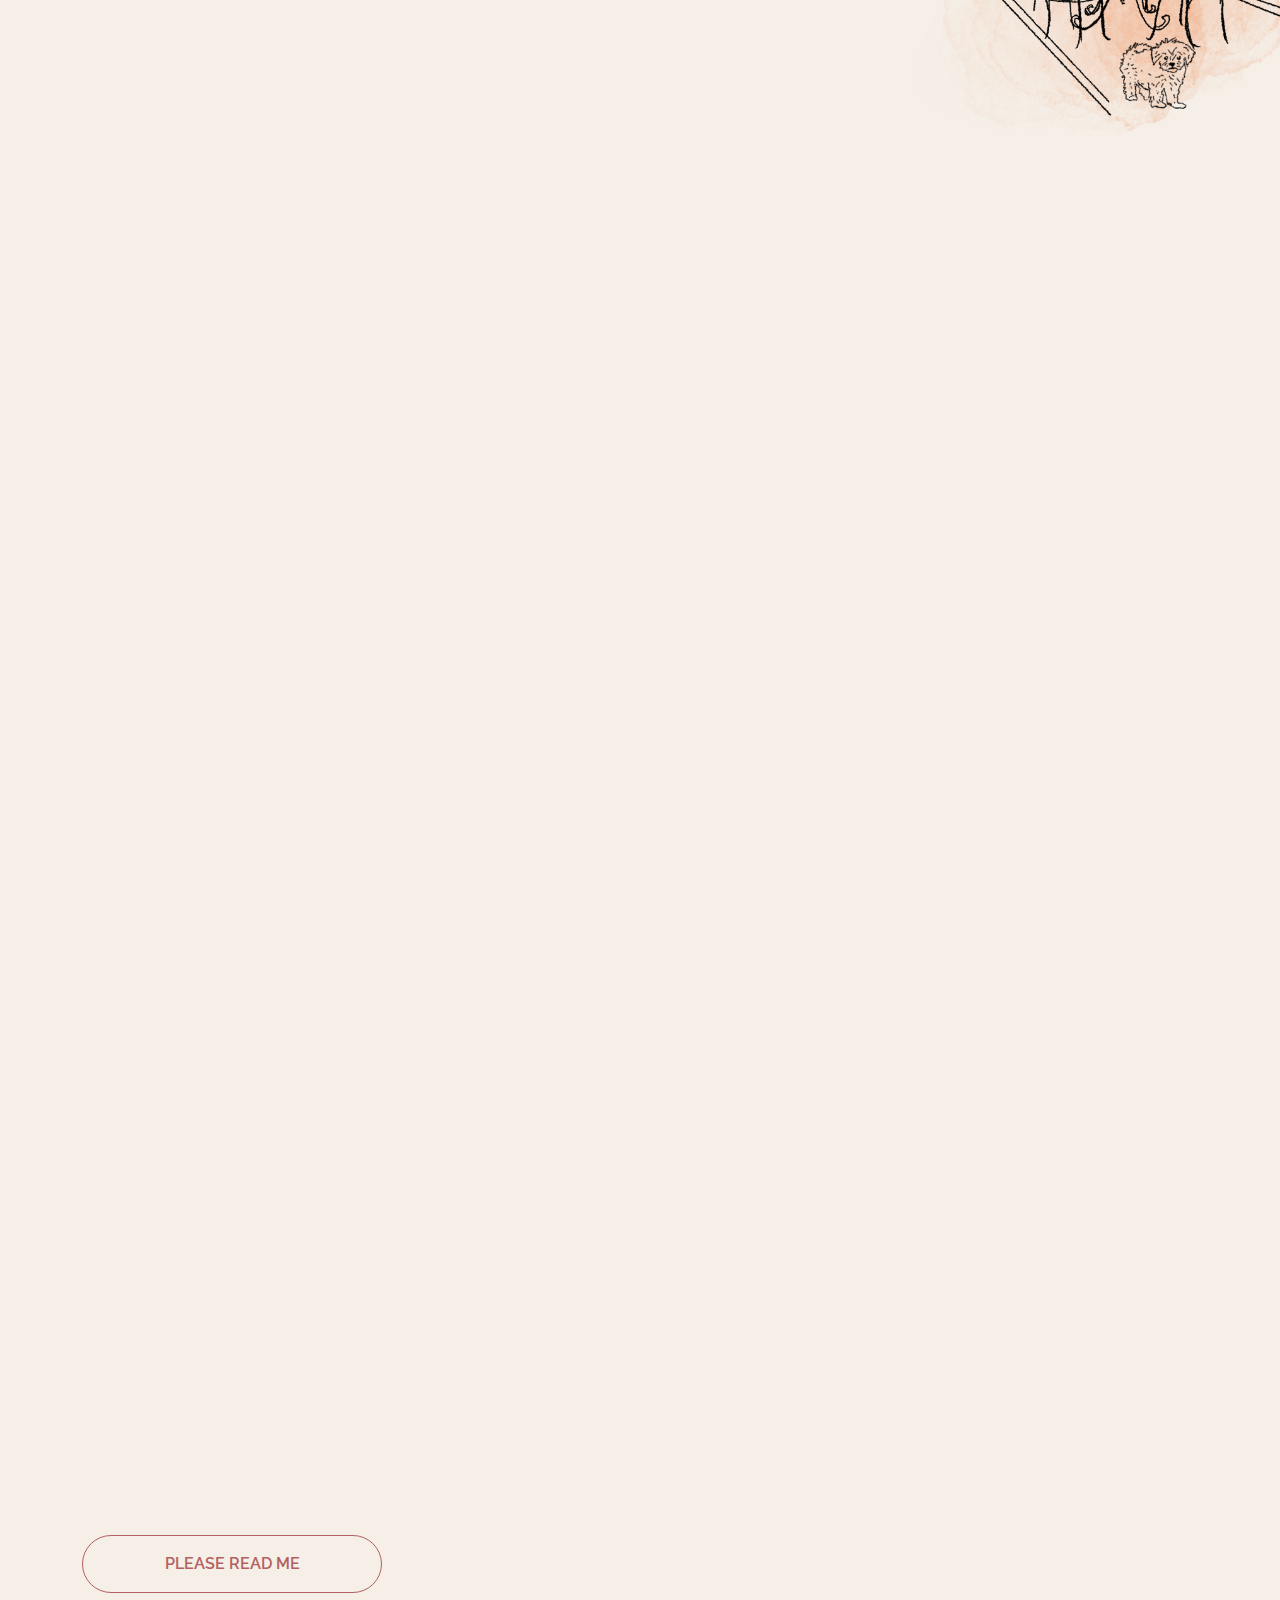
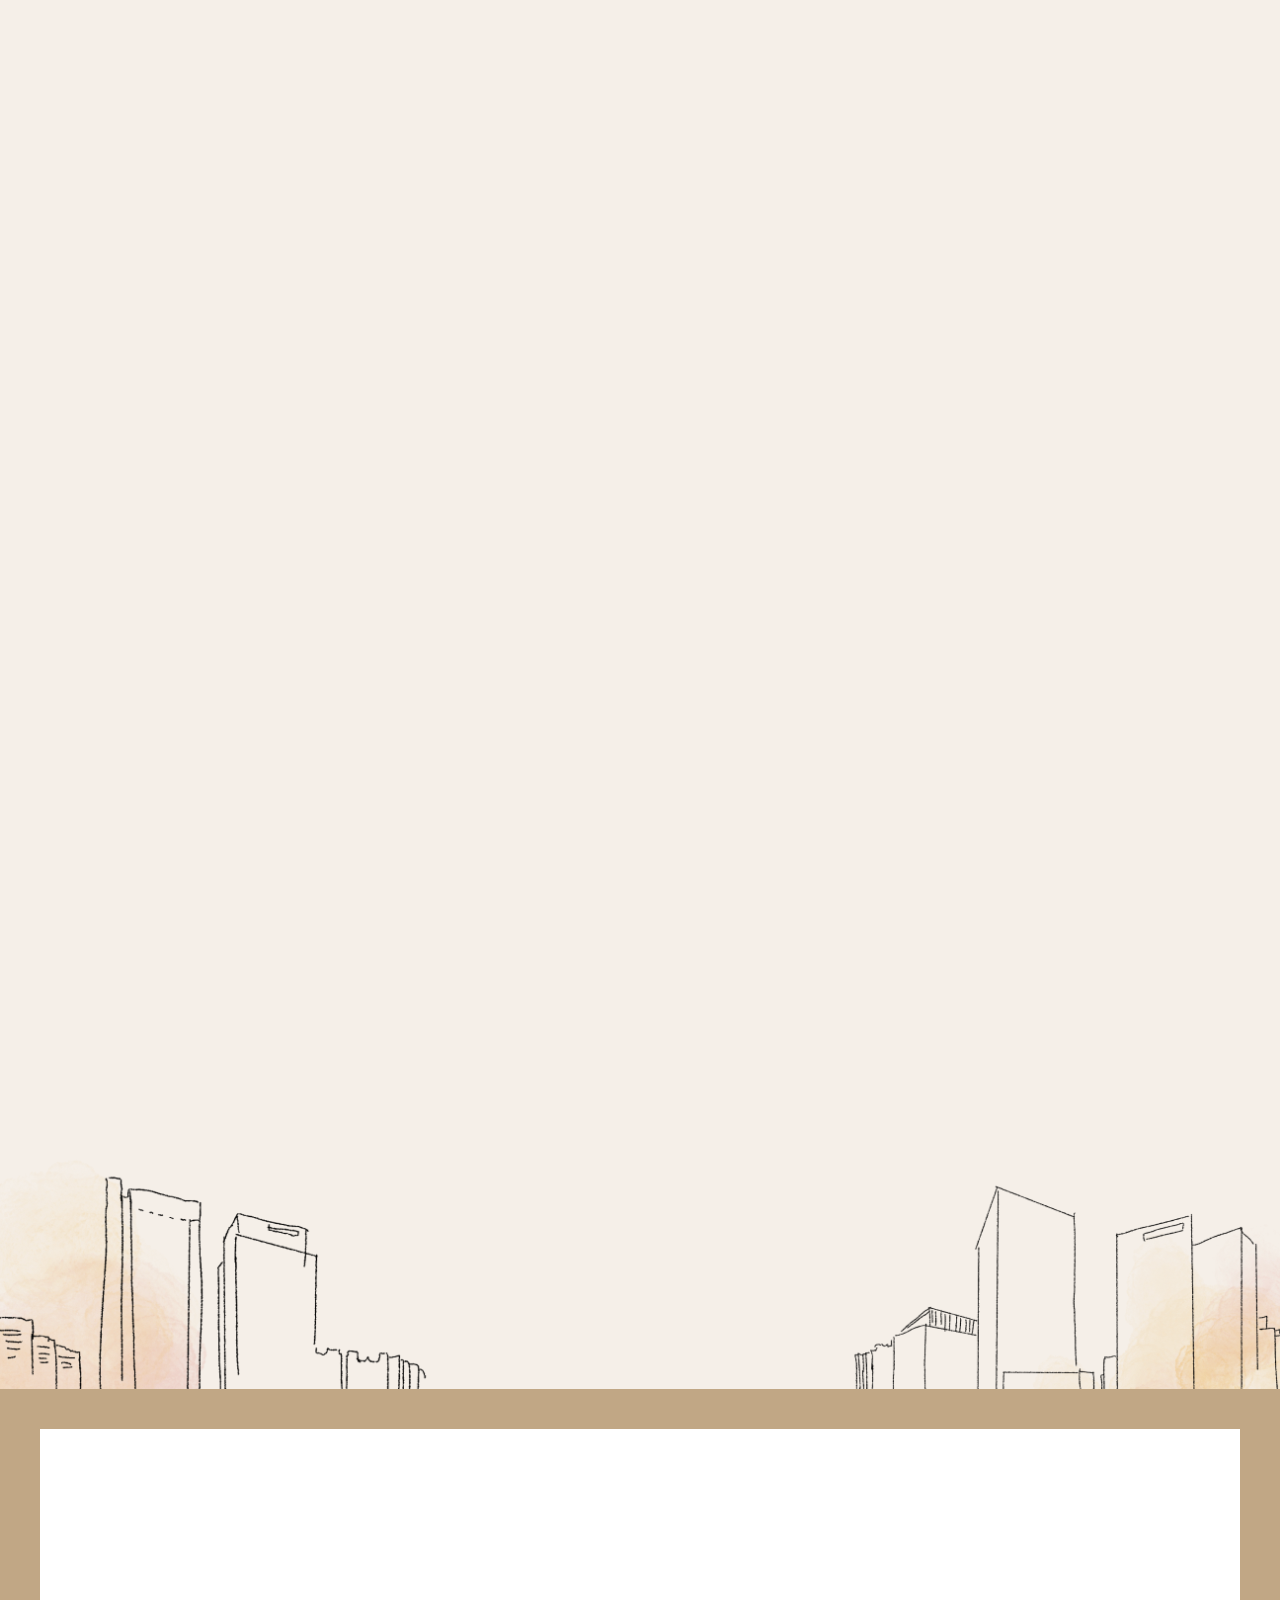
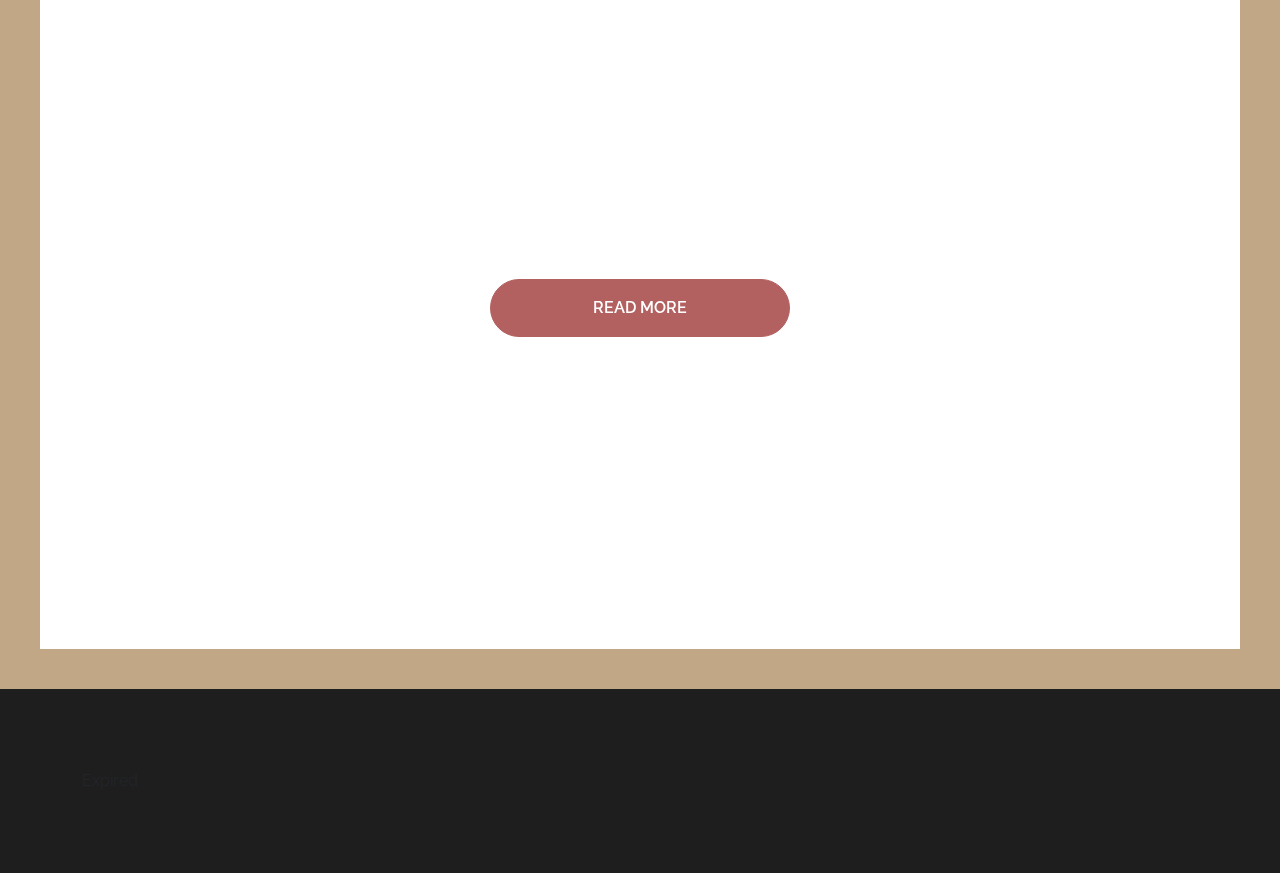
==== commit b87a0199: "Fix modal" ====
--- a/index.htm
+++ b/index.htm
@@ -138,7 +138,23 @@
     <script src="js/site.js"></script>
     <script src="libs/countdown/yscountdown.min.js"></script>
     <script>
+        document.addEventListener('DOMContentLoaded', function() {
+            // Check if the user has visited before
+            if (!localStorage.getItem('popupShown')) {
+                // Display the pop-up
+                document.getElementById('popup').style.display = 'block';
 
+                // Set local storage item so the pop-up won't show again
+                localStorage.setItem('popupShown', 'true');
+            }
+
+            // Close the pop-up when the close button is clicked
+            document.querySelector('.popup .close').addEventListener('click', function() {
+                document.getElementById('popup').style.display = 'none';
+            });
+        });
+
+        // Get the elements
         const playAndDismissBtn = document.getElementById('playAndDismissBtn');
         const audio = document.getElementById('background-music');
         const popup = document.getElementById('popup');
--- a/css/main.css
+++ b/css/main.css
@@ -1631,7 +1631,7 @@
 
 /* Pop-up styling */
 .popup {
-  display: none;
+  display: block;
   /* Hidden by default */
   position: fixed;
   z-index: 1000;
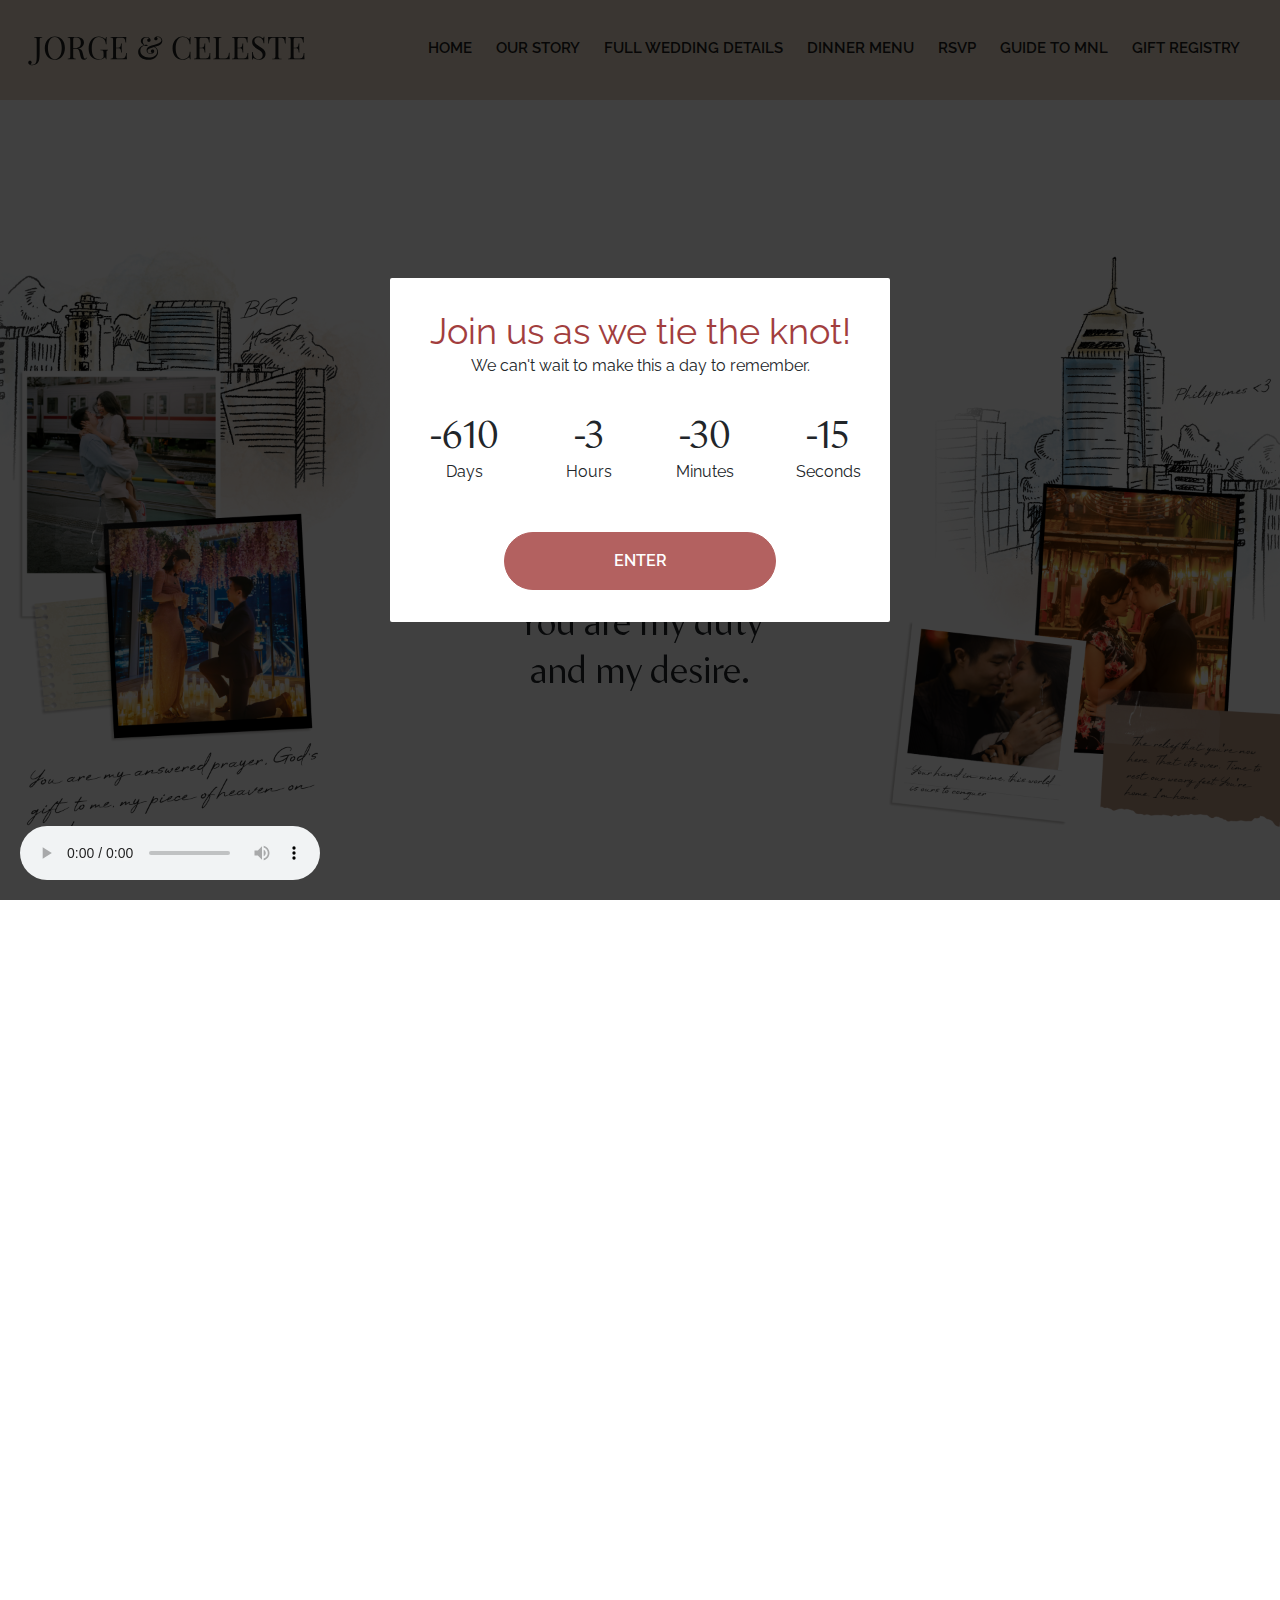
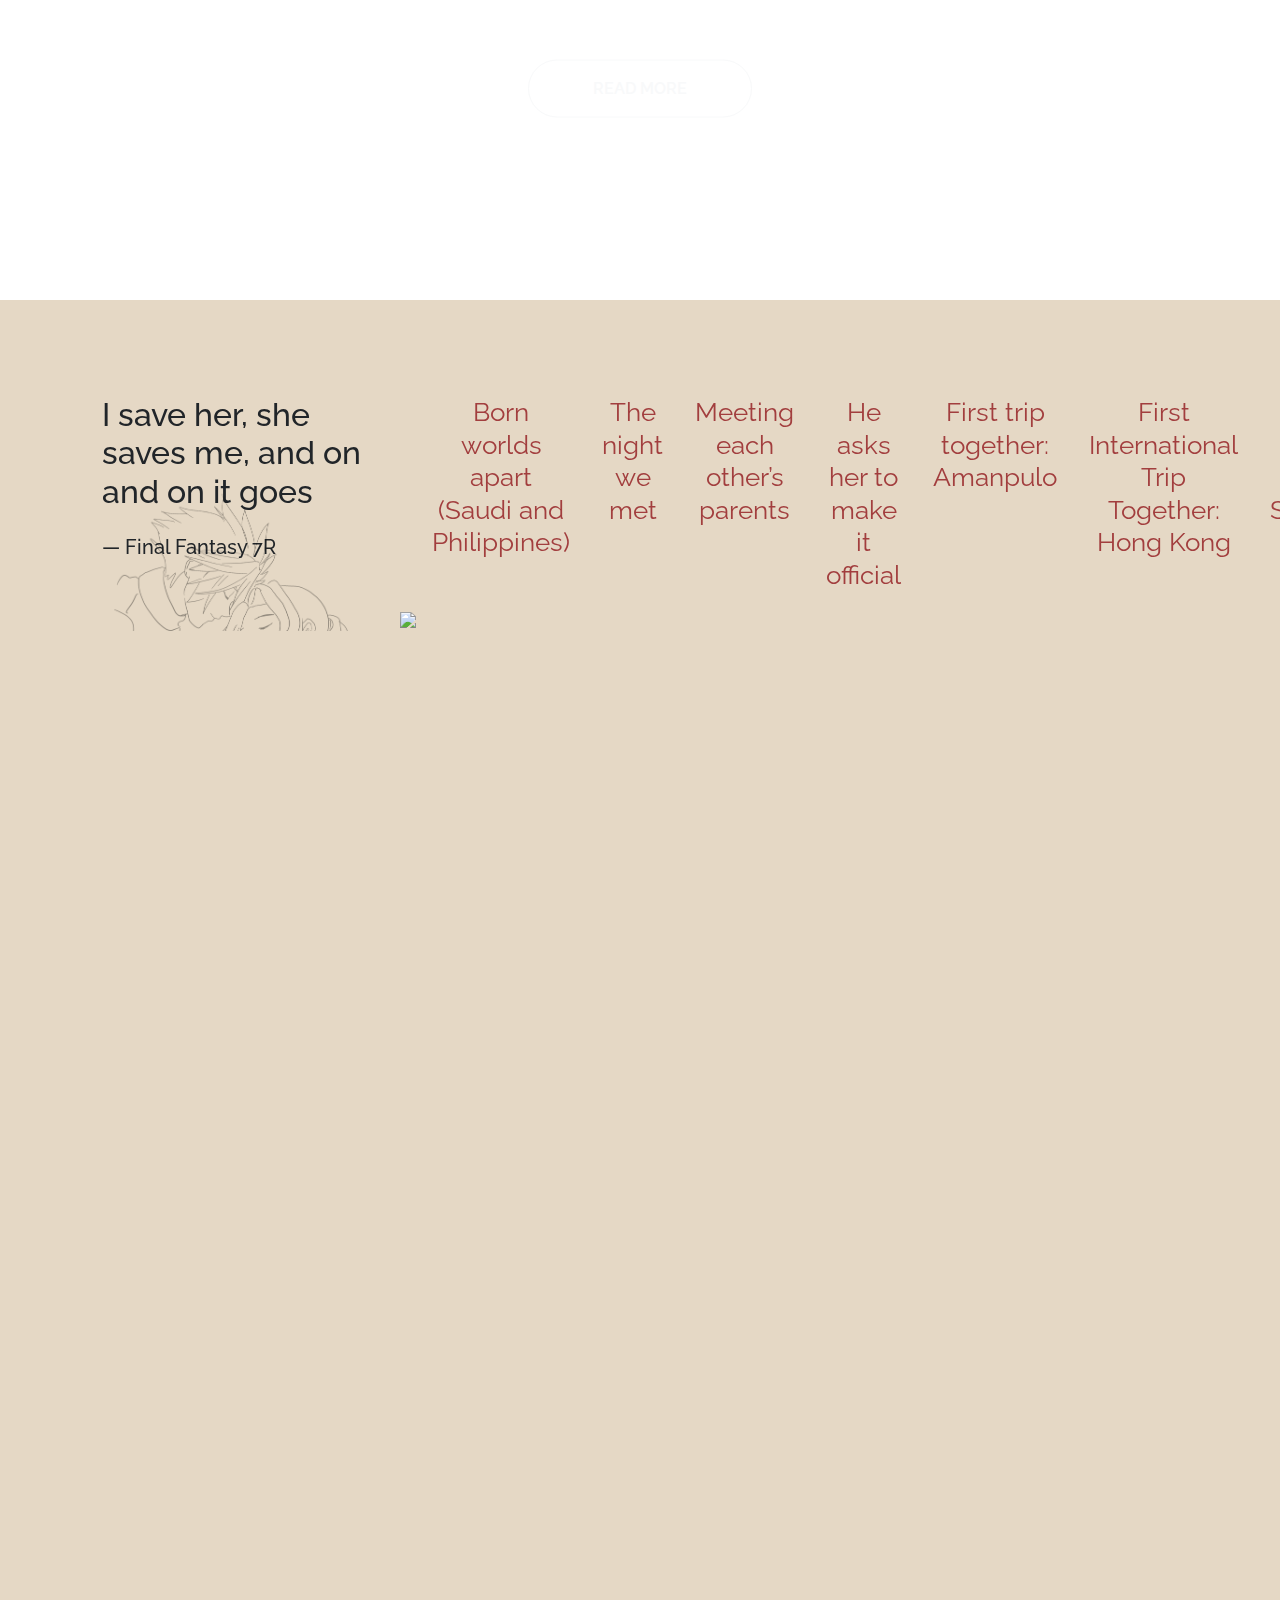
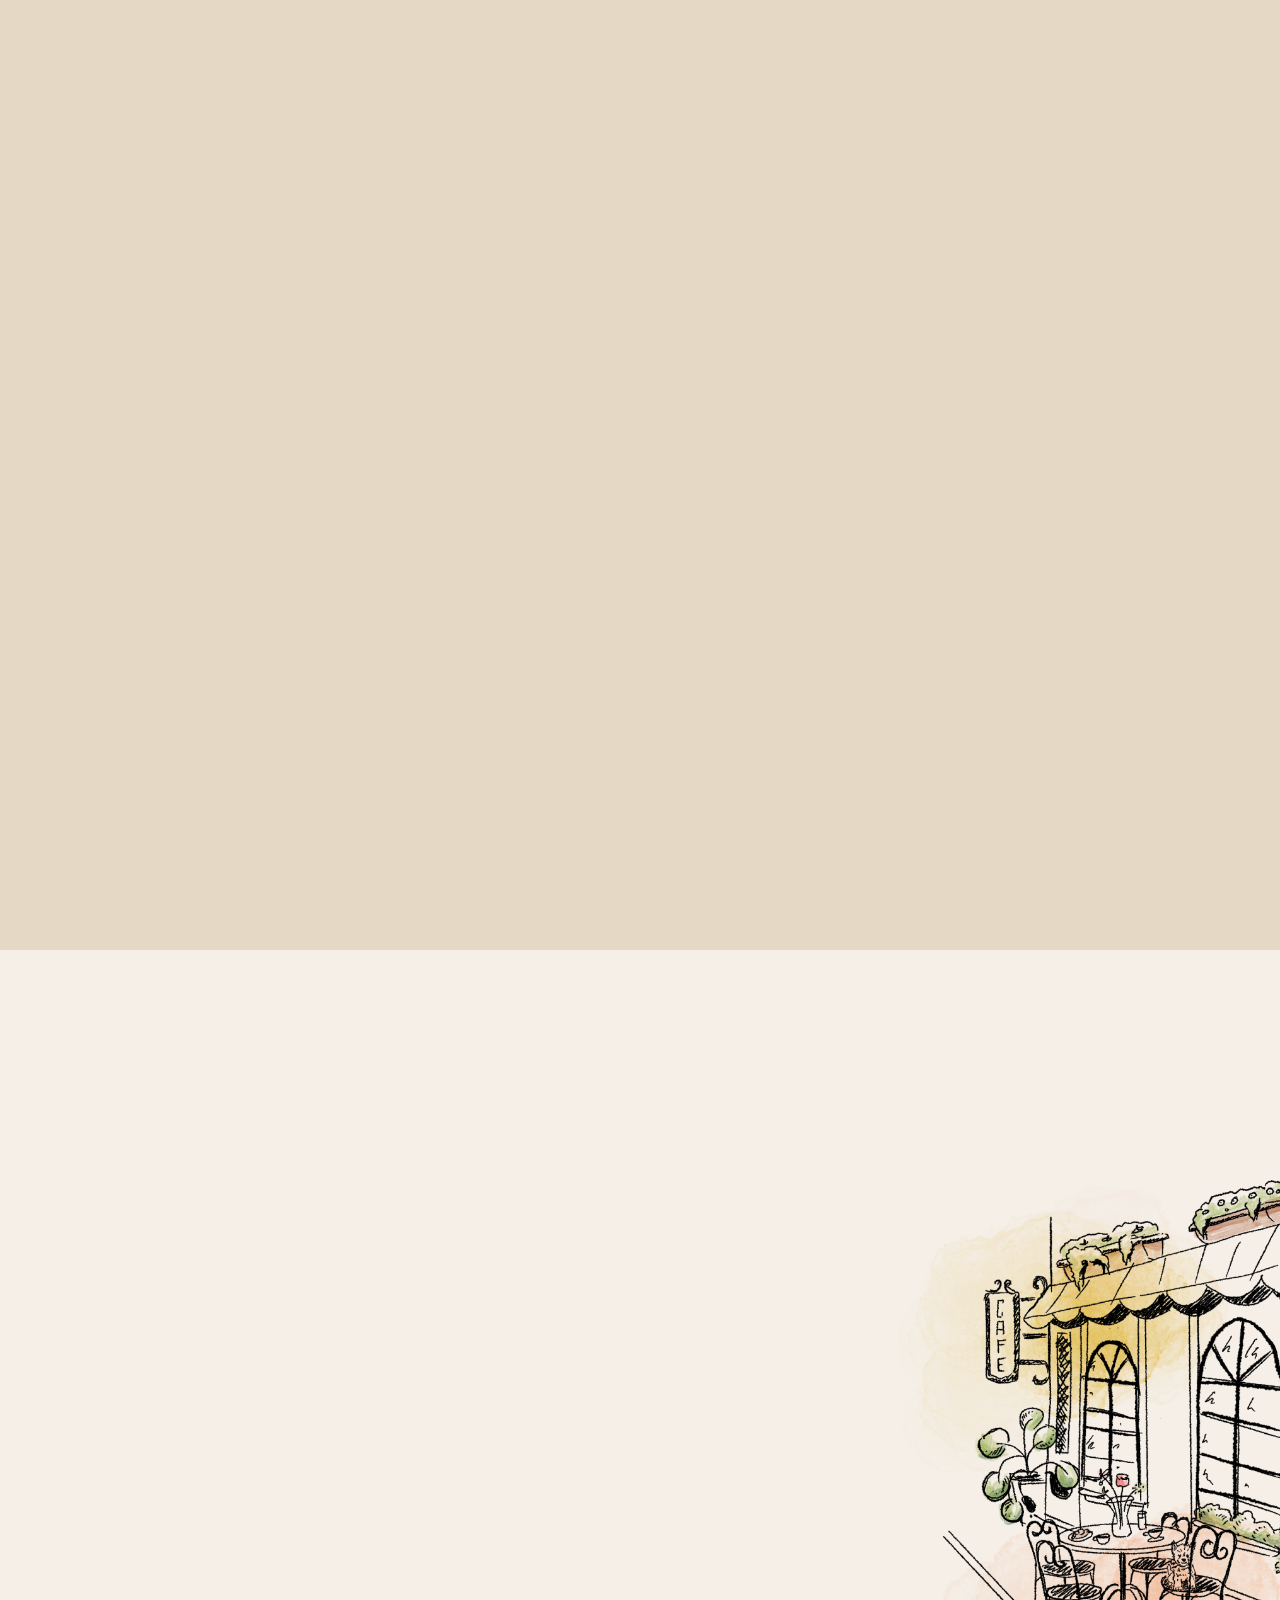
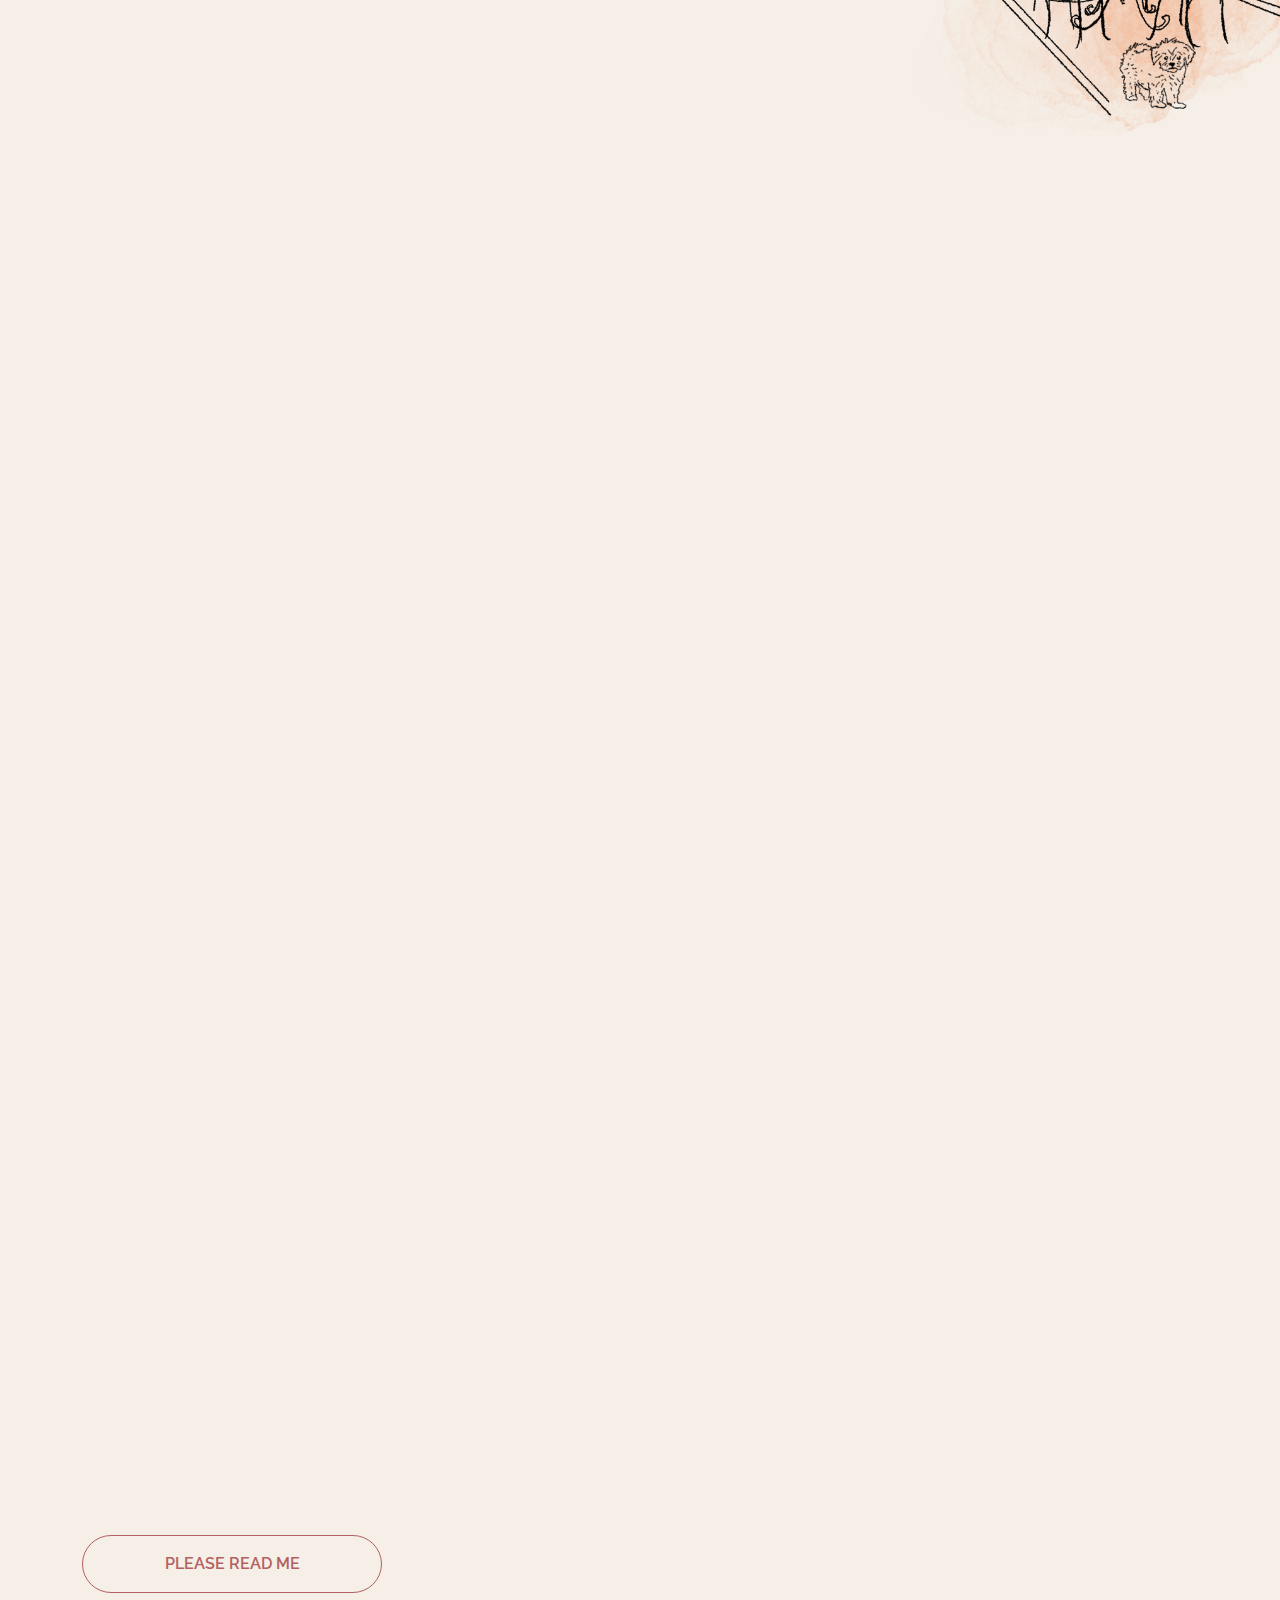
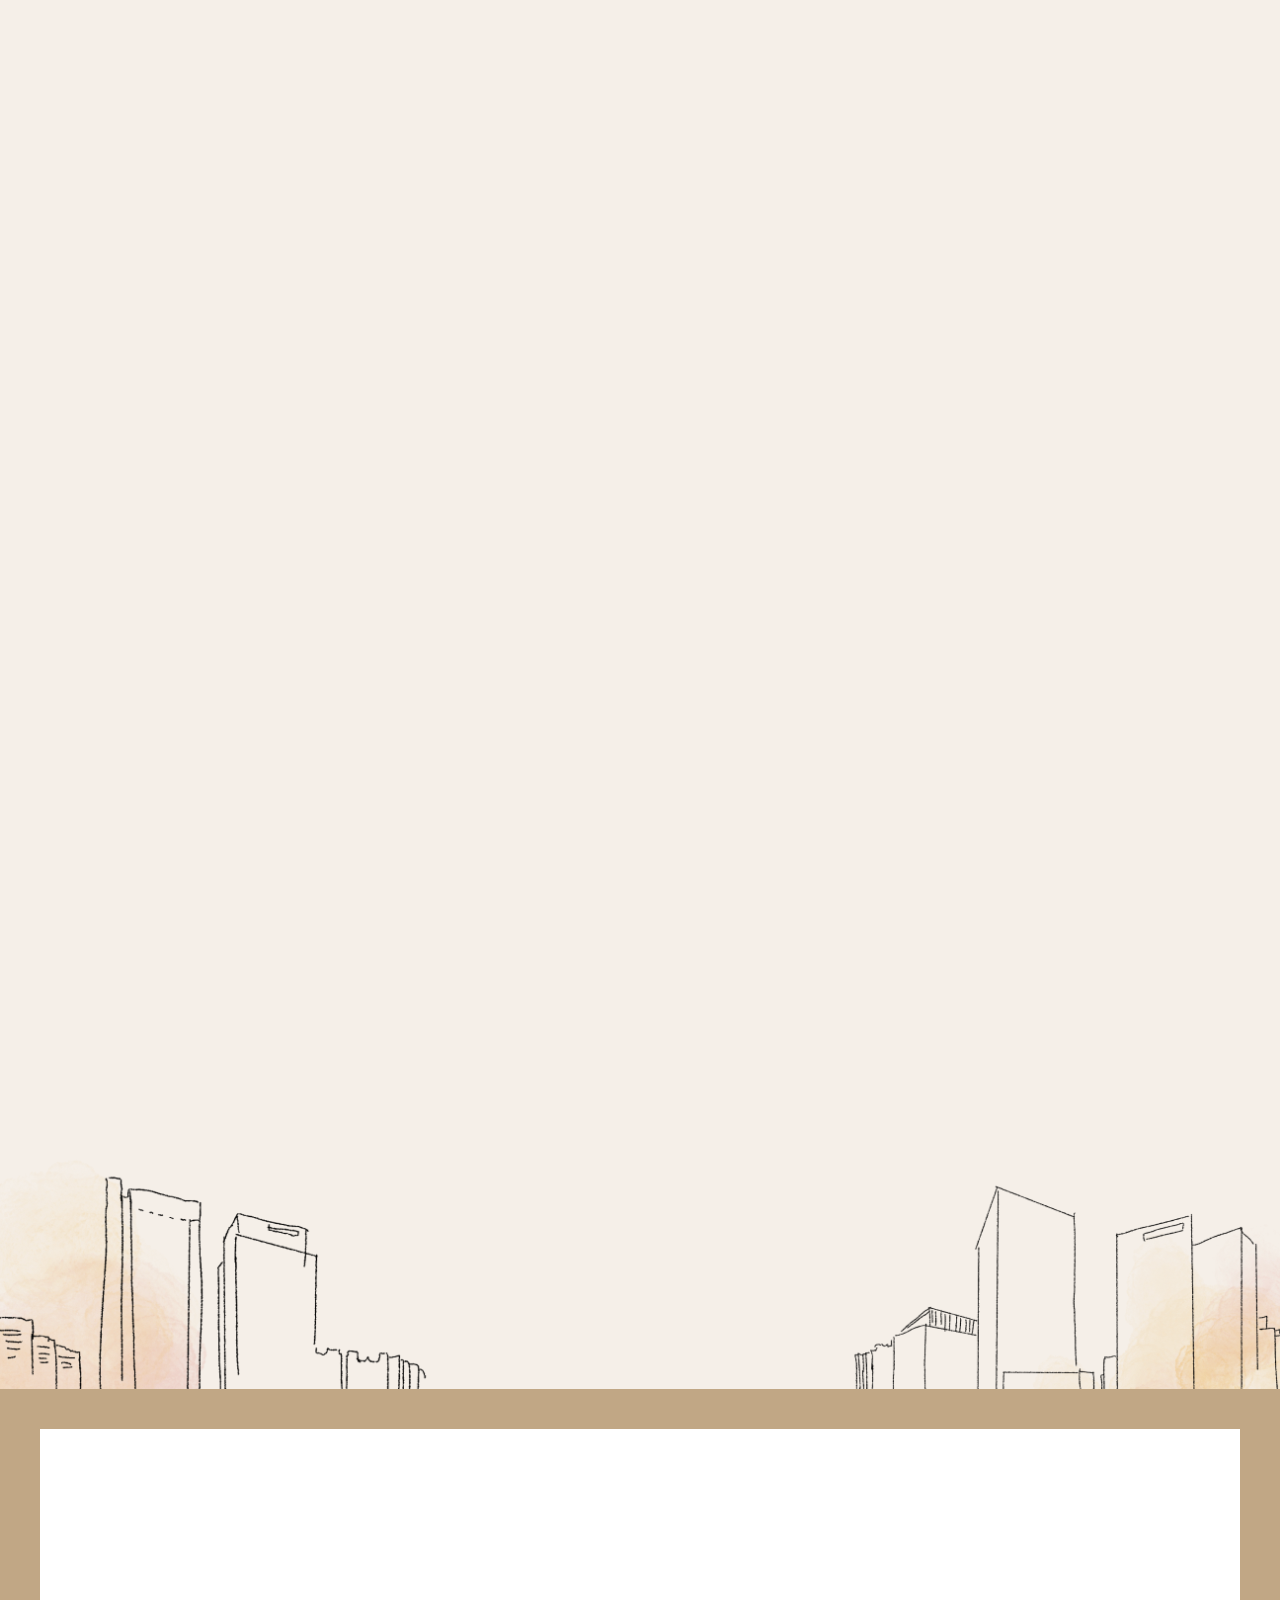
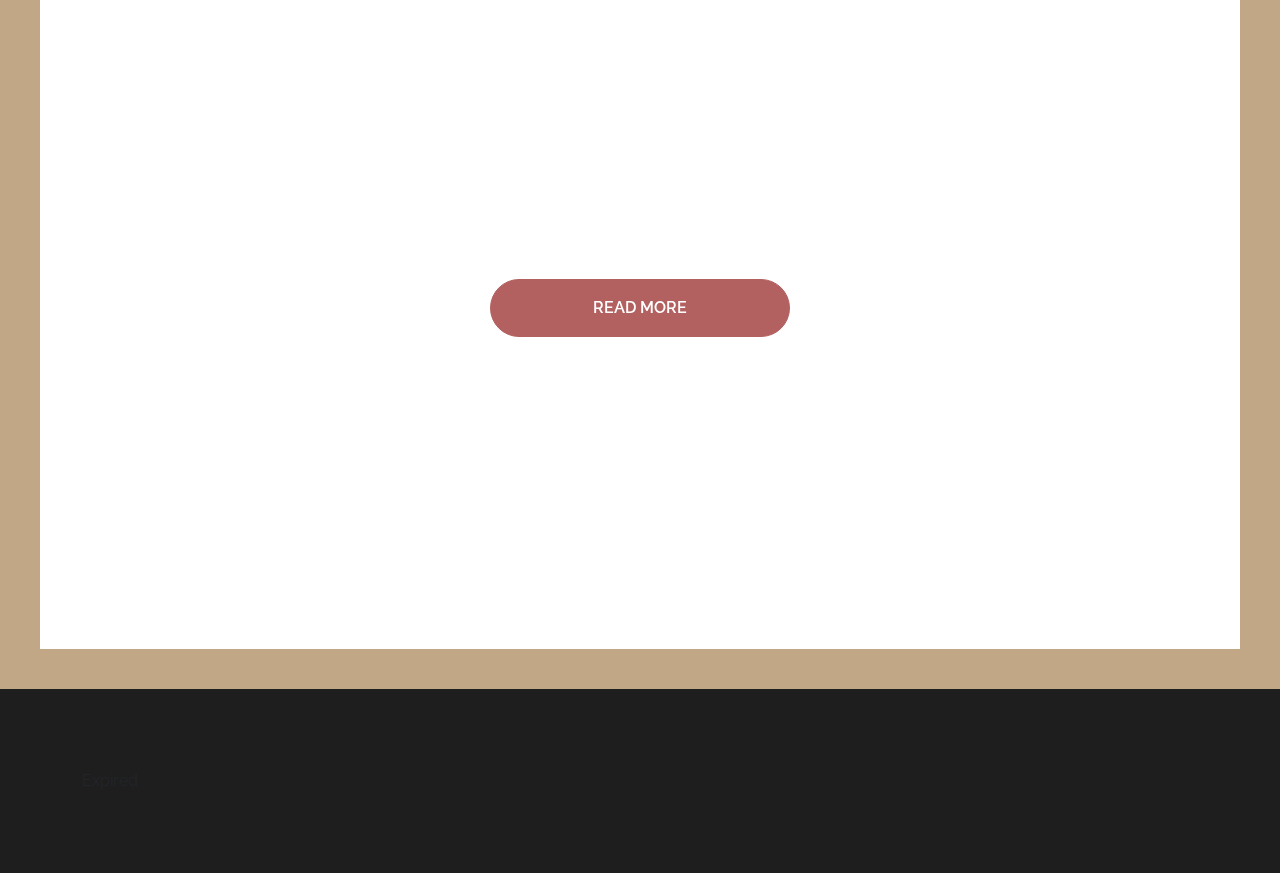
==== commit f43809bb: "Popup styling" ====
--- a/index.htm
+++ b/index.htm
@@ -29,17 +29,21 @@
 
     <div id="popup" class="popup">
         <div class="popup-content">
-            <span class="close">&times;</span>
+            <!-- <span class="close">&times;</span> -->
             <div class="countdown-content">
+                <h1>Join us as we tie the knot!</h1>
+                <p>We can't wait to make this a day to remember.</p>
                 <ul>
-                    <li><span id="days">0</span>days</li>
-                    <li><span id="hours">0</span>Hours</li>
-                    <li><span id="minutes">0</span>Minutes</li>
-                    <li><span id="seconds">0</span>Seconds</li>
+                    <li><span id="days">0</span><br />Days</li>
+                    <li><span id="hours">0</span><br />Hours</li>
+                    <li><span id="minutes">0</span><br />Minutes</li>
+                    <li><span id="seconds">0</span><br />Seconds</li>
                 </ul>
+                <div class="mt-5">
+                    <button id="playAndDismissBtn" class="btn btn-def rounded-pill">Enter</button>
+                </div>
             </div>
             <!-- <input type="button" value="PLAY" onclick="play()"> -->
-            <button id="playAndDismissBtn">Play & Dismiss</button>
         </div>
     </div>
 
--- a/css/main.css
+++ b/css/main.css
@@ -1639,17 +1639,24 @@
   top: 0;
   width: 100%;
   height: 100%;
-  background-color: rgba(0, 0, 0, 0.5);
+  background-color: rgba(0, 0, 0, 0.75);
 }
 
 .popup-content {
   position: relative;
-  margin: 15% auto;
-  padding: 20px;
+  left: 50%;
+  top: 50%;
+  transform: translate(-50%, -50%);
+  padding: 2rem 1.5rem;
   background-color: white;
   width: 80%;
-  max-width: 600px;
+  max-width: 500px;
   border-radius: 2px;
+}
+@media (max-width: 767px) {
+  .popup-content {
+    padding: 2rem 1rem;
+  }
 }
 
 .close {
@@ -1662,4 +1669,78 @@
 
 .popup.hidden {
   display: none;
+}
+
+.countdown-content {
+  text-align: center;
+}
+.countdown-content h1 {
+  font: normal 36px "Raleway";
+  color: #A23E3E;
+  margin: 0;
+}
+@media (max-width: 767px) {
+  .countdown-content h1 {
+    font-size: 36px;
+  }
+}
+.countdown-content p {
+  margin-bottom: 2rem;
+}
+@media (max-width: 767px) {
+  .countdown-content p {
+    font-size: 16px;
+    line-height: 1.25;
+    margin-top: 1rem;
+  }
+}
+.countdown-content button {
+  width: 60%;
+  margin: 0 auto;
+}
+.countdown-content ul {
+  margin: 0;
+  padding: 0;
+  display: flex;
+  justify-content: space-between;
+}
+.countdown-content ul li {
+  list-style: none;
+  text-align: center;
+}
+.countdown-content ul li #days {
+  font: normal 36px "Min Sans Trial";
+  margin: 1rem;
+}
+@media (max-width: 767px) {
+  .countdown-content ul li #days {
+    font-size: 30px;
+  }
+}
+.countdown-content ul li #hours {
+  font: normal 36px "Min Sans Trial";
+  margin: 1rem;
+}
+@media (max-width: 767px) {
+  .countdown-content ul li #hours {
+    font-size: 30px;
+  }
+}
+.countdown-content ul li #minutes {
+  font: normal 36px "Min Sans Trial";
+  margin: 1rem;
+}
+@media (max-width: 767px) {
+  .countdown-content ul li #minutes {
+    font-size: 30px;
+  }
+}
+.countdown-content ul li #seconds {
+  font: normal 36px "Min Sans Trial";
+  margin: 1rem;
+}
+@media (max-width: 767px) {
+  .countdown-content ul li #seconds {
+    font-size: 30px;
+  }
 }/*# sourceMappingURL=main.css.map */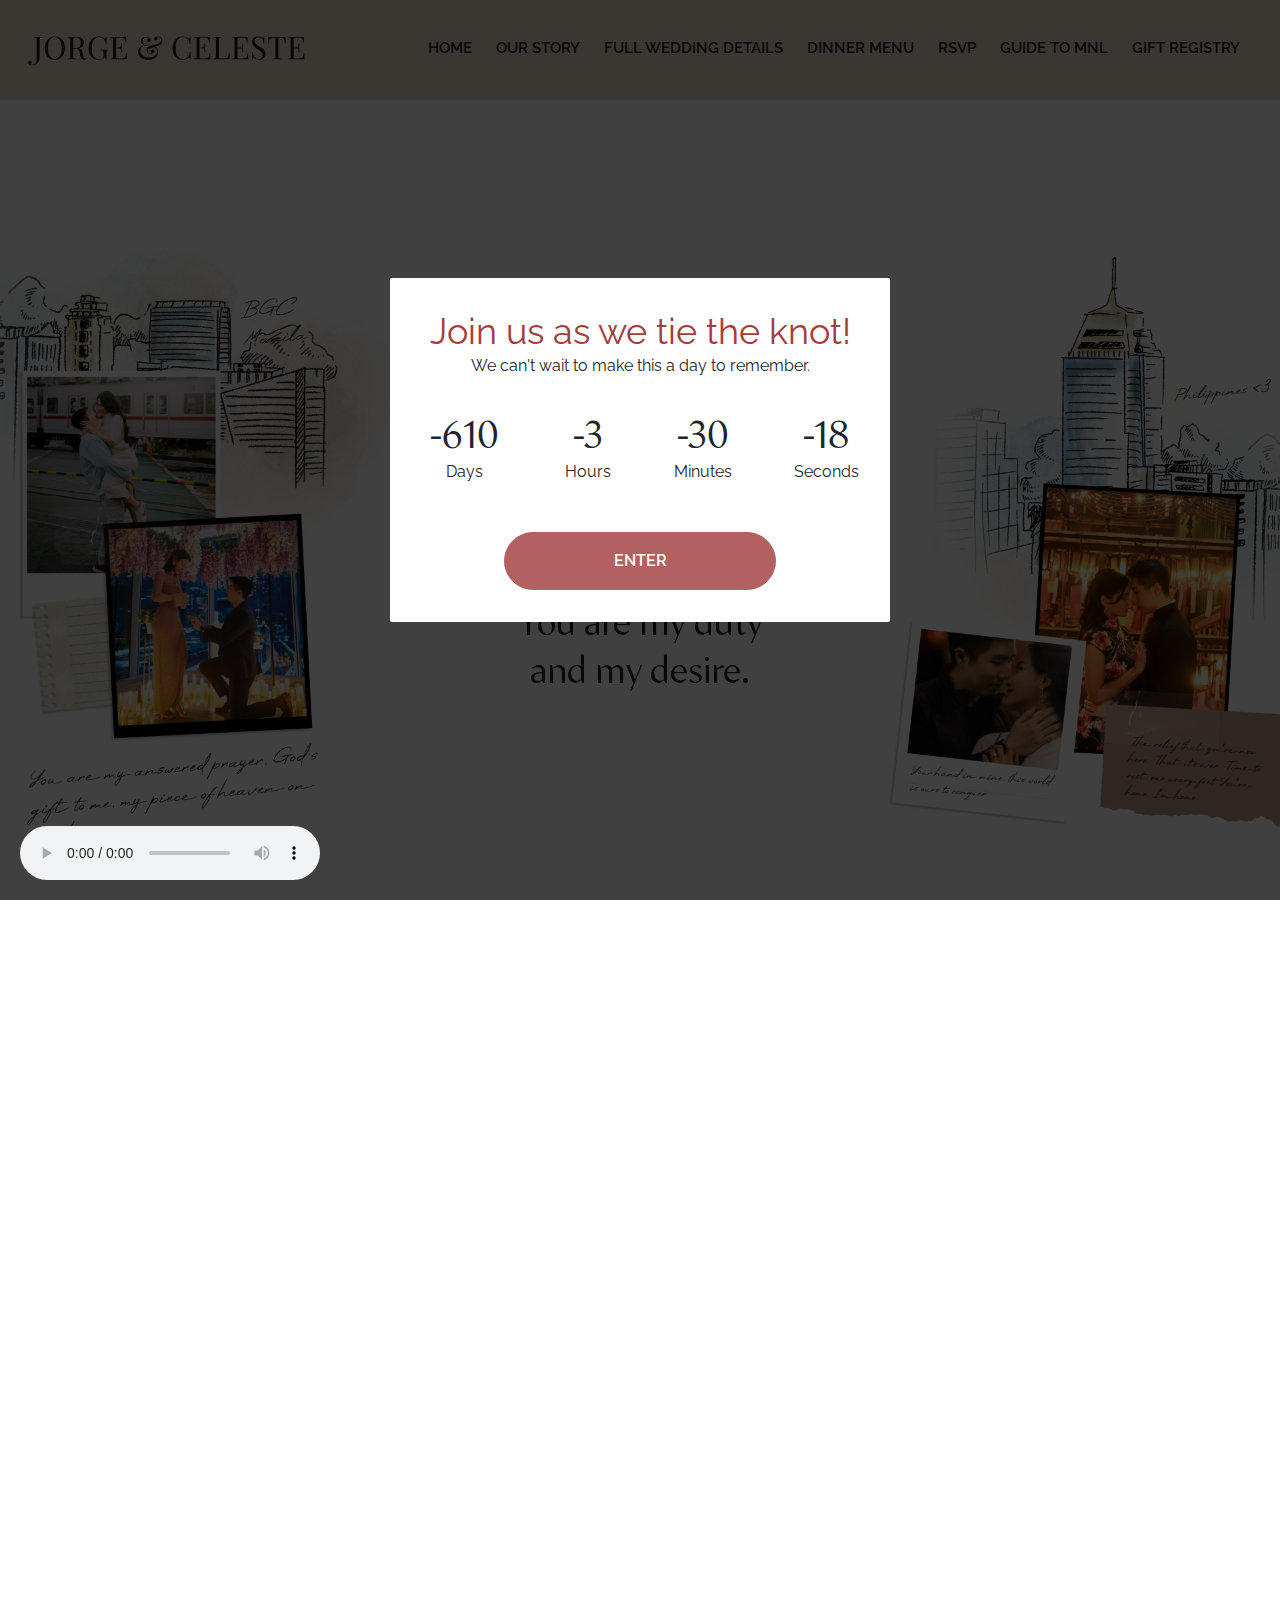
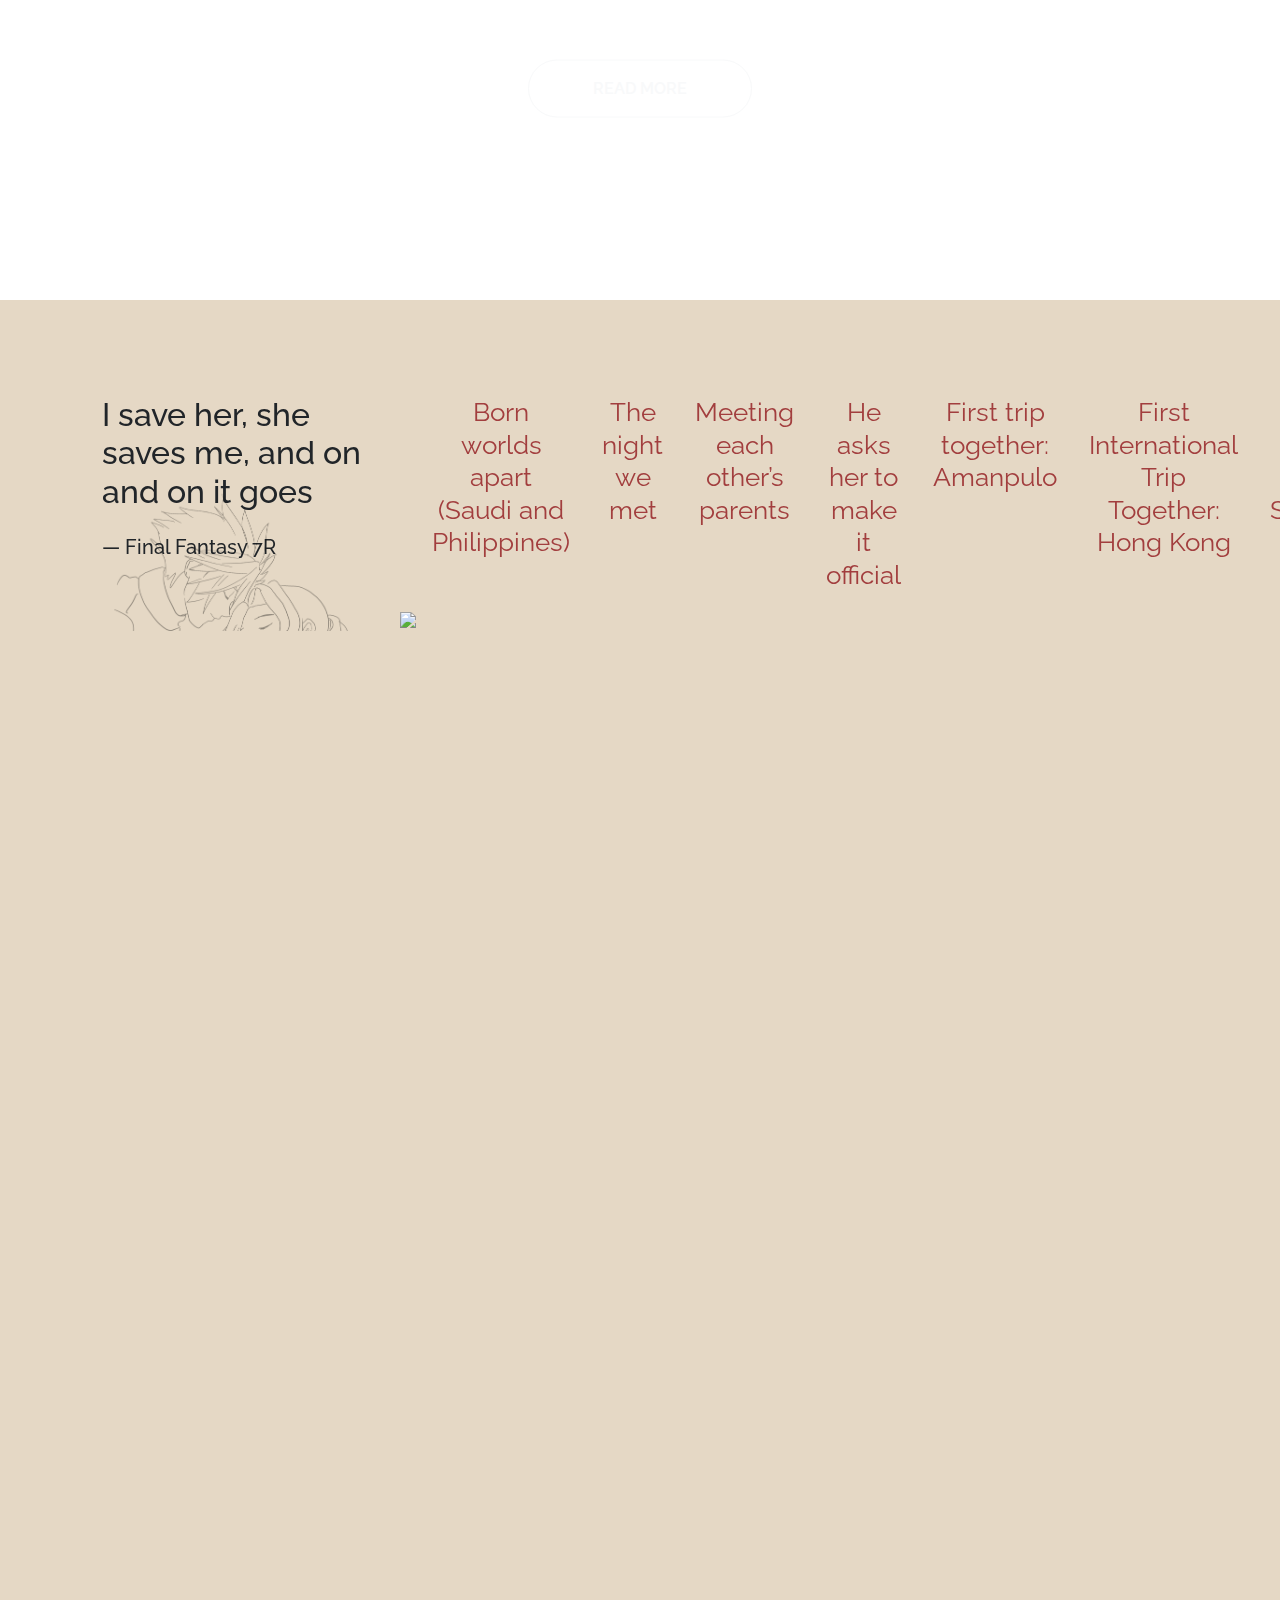
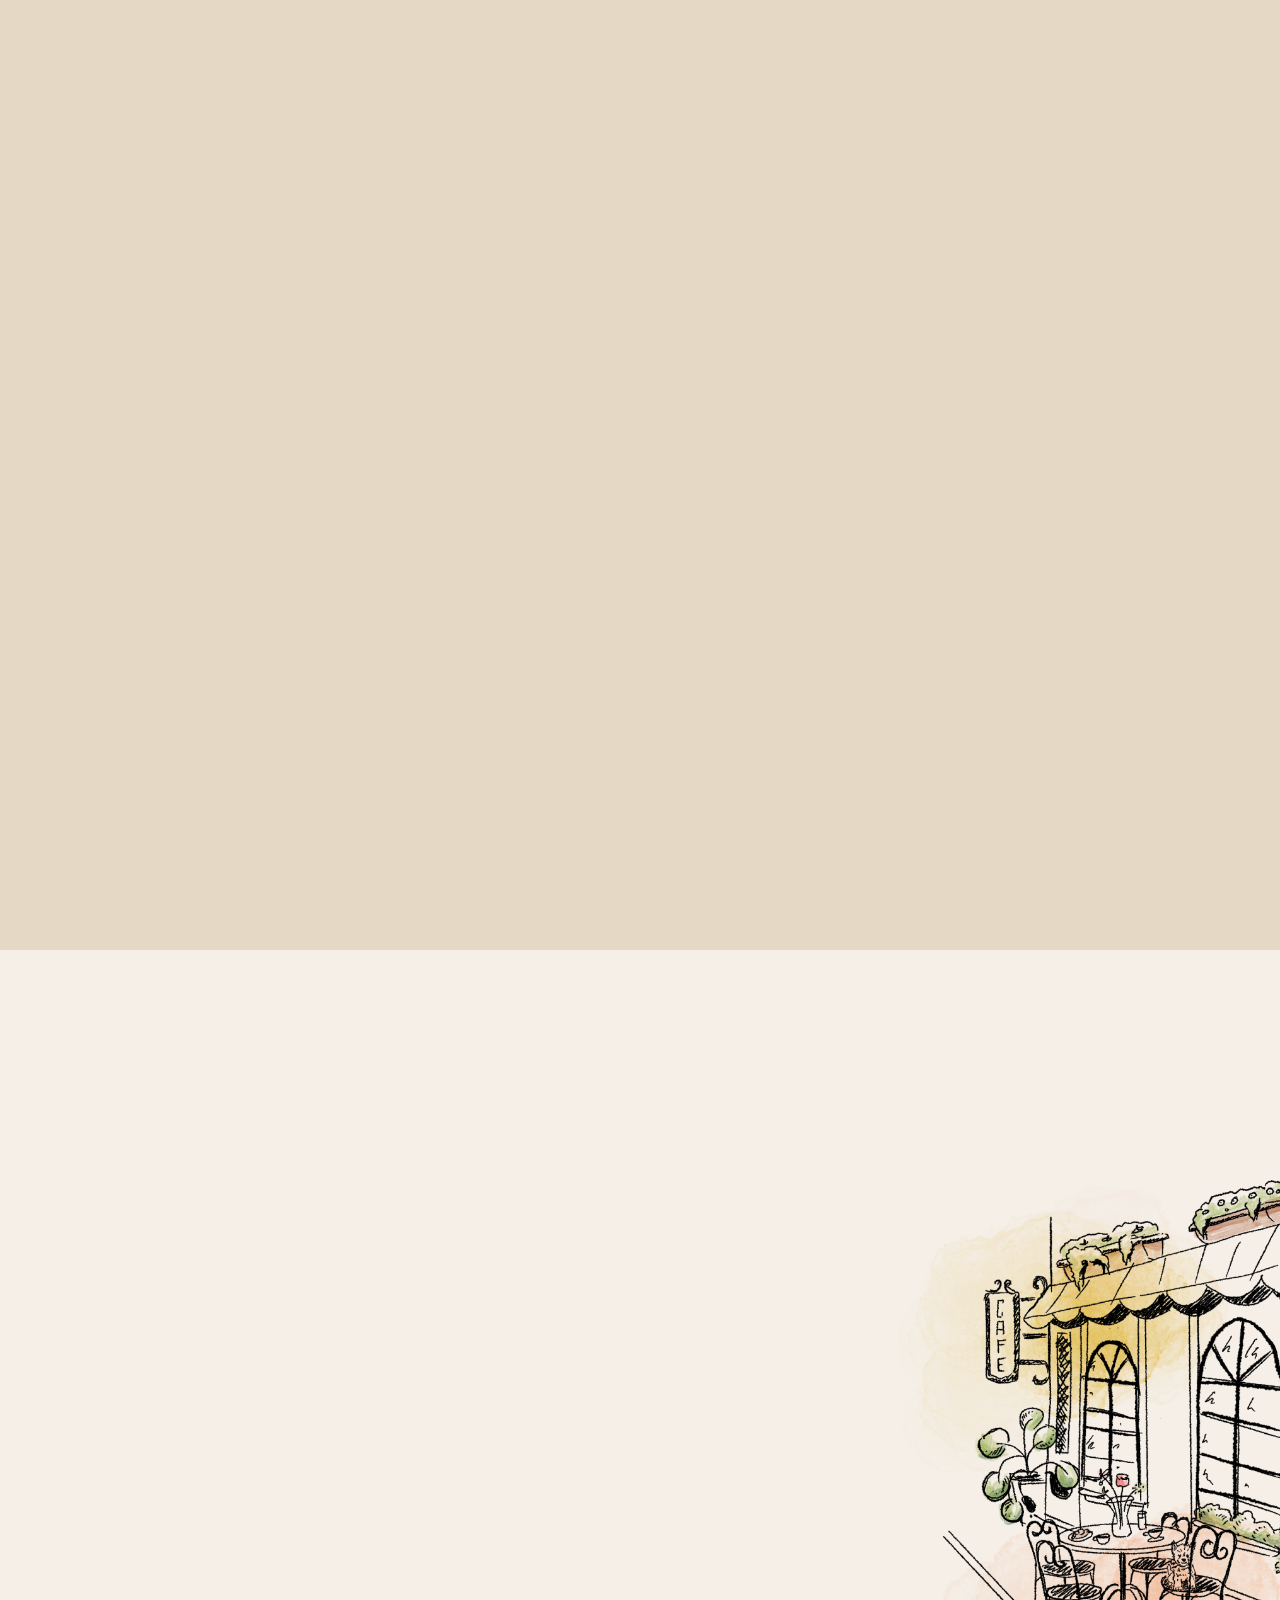
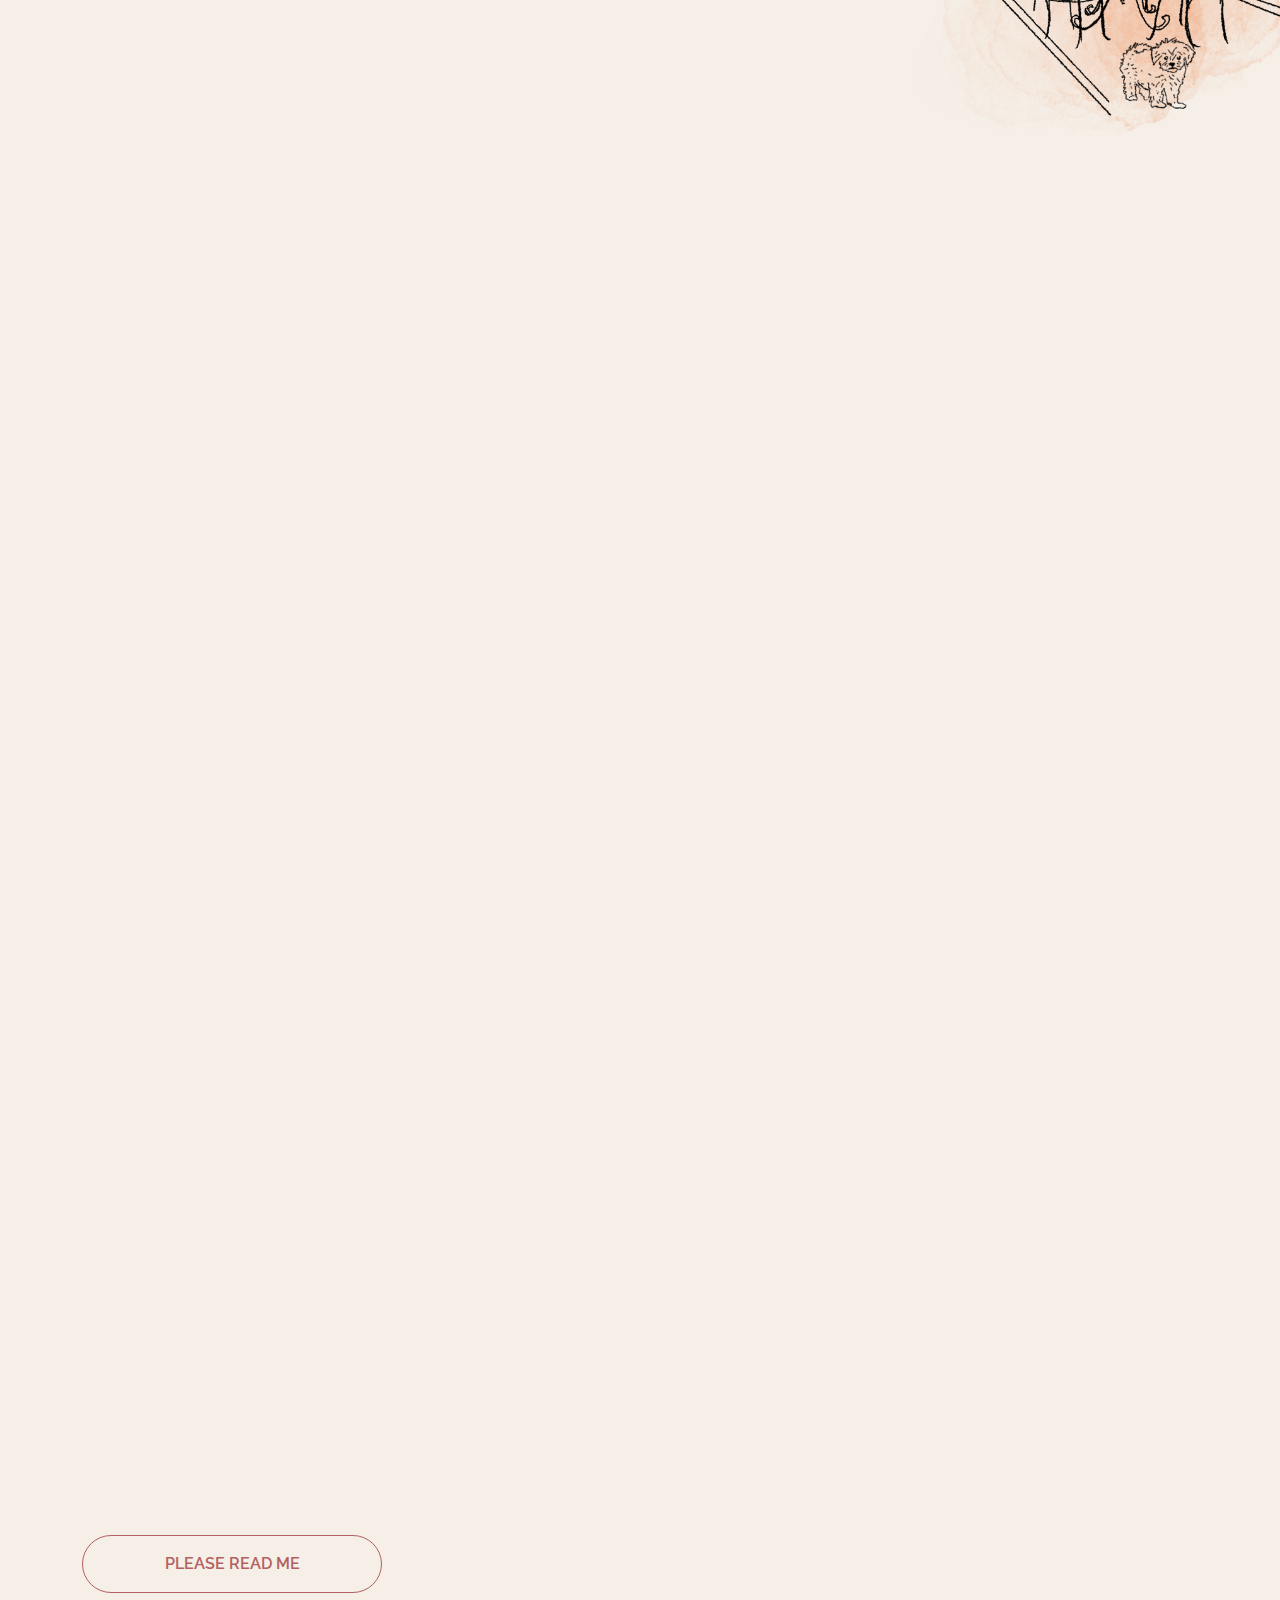
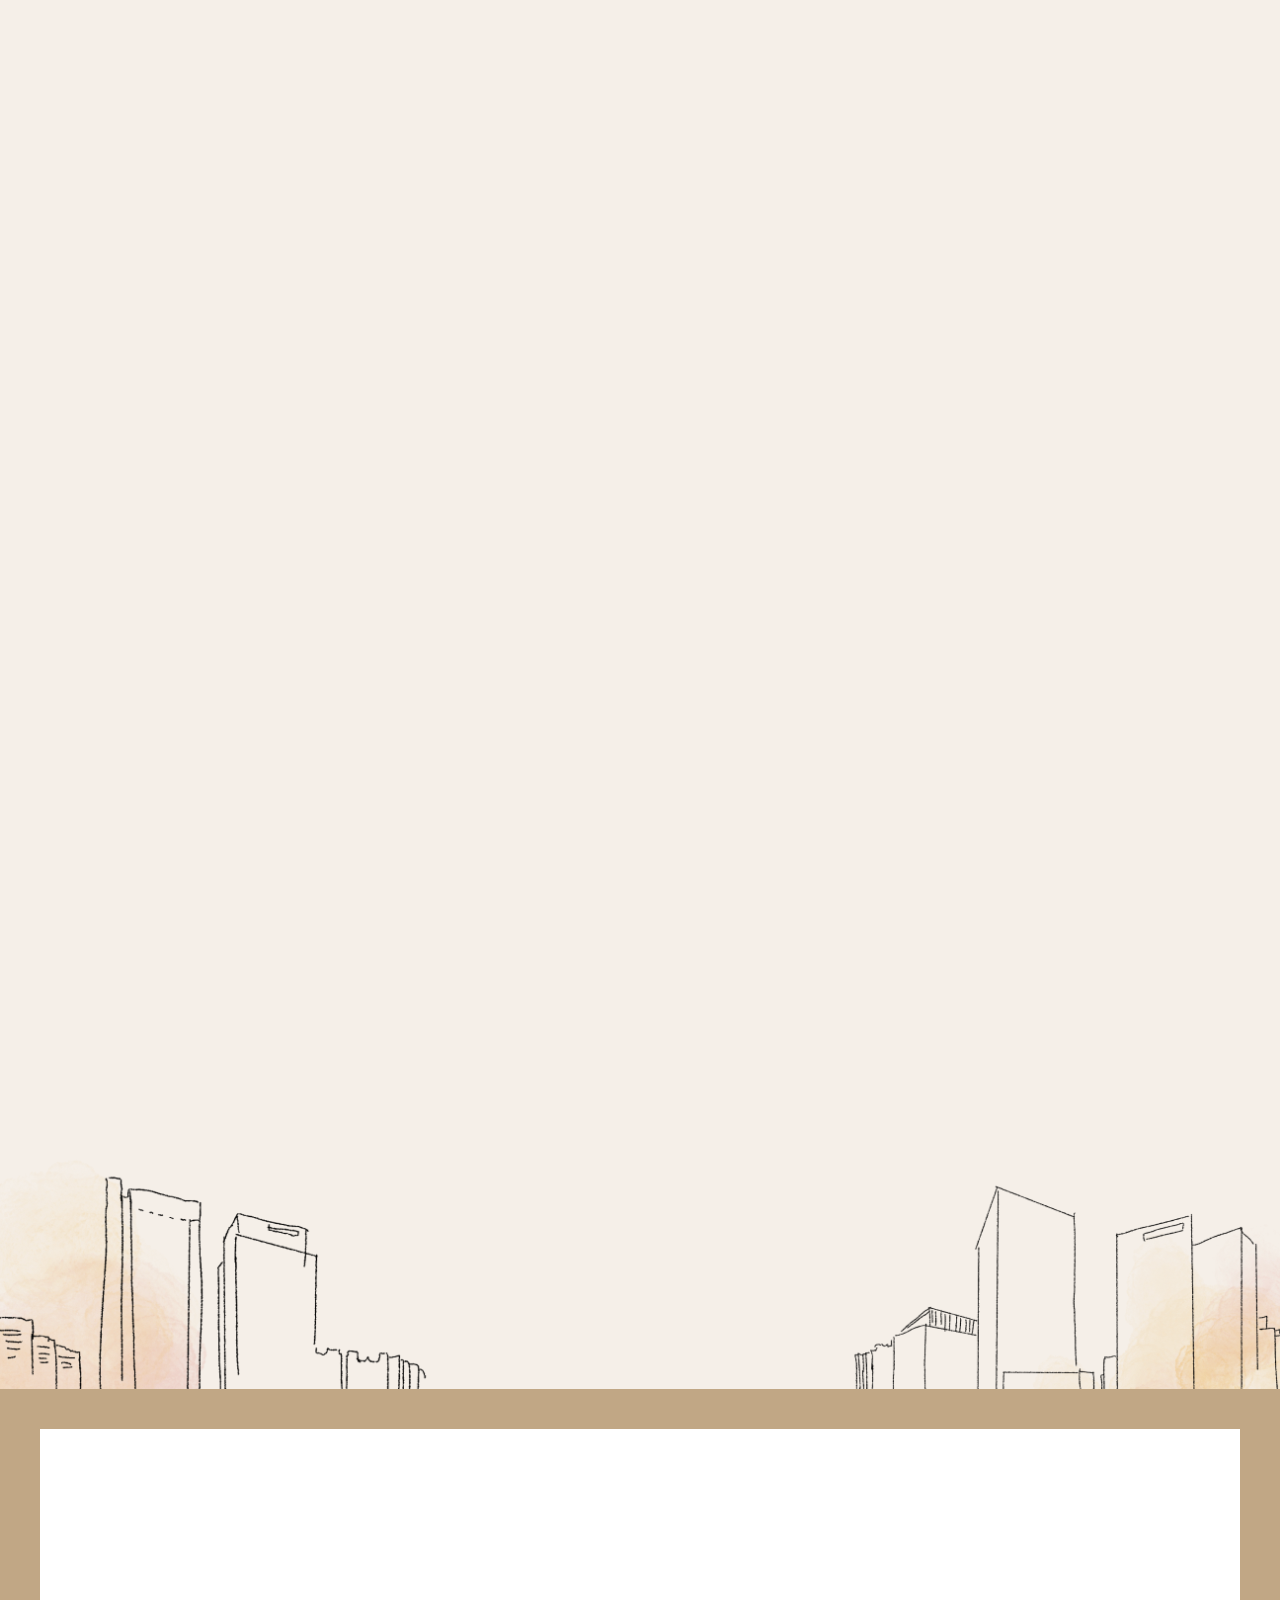
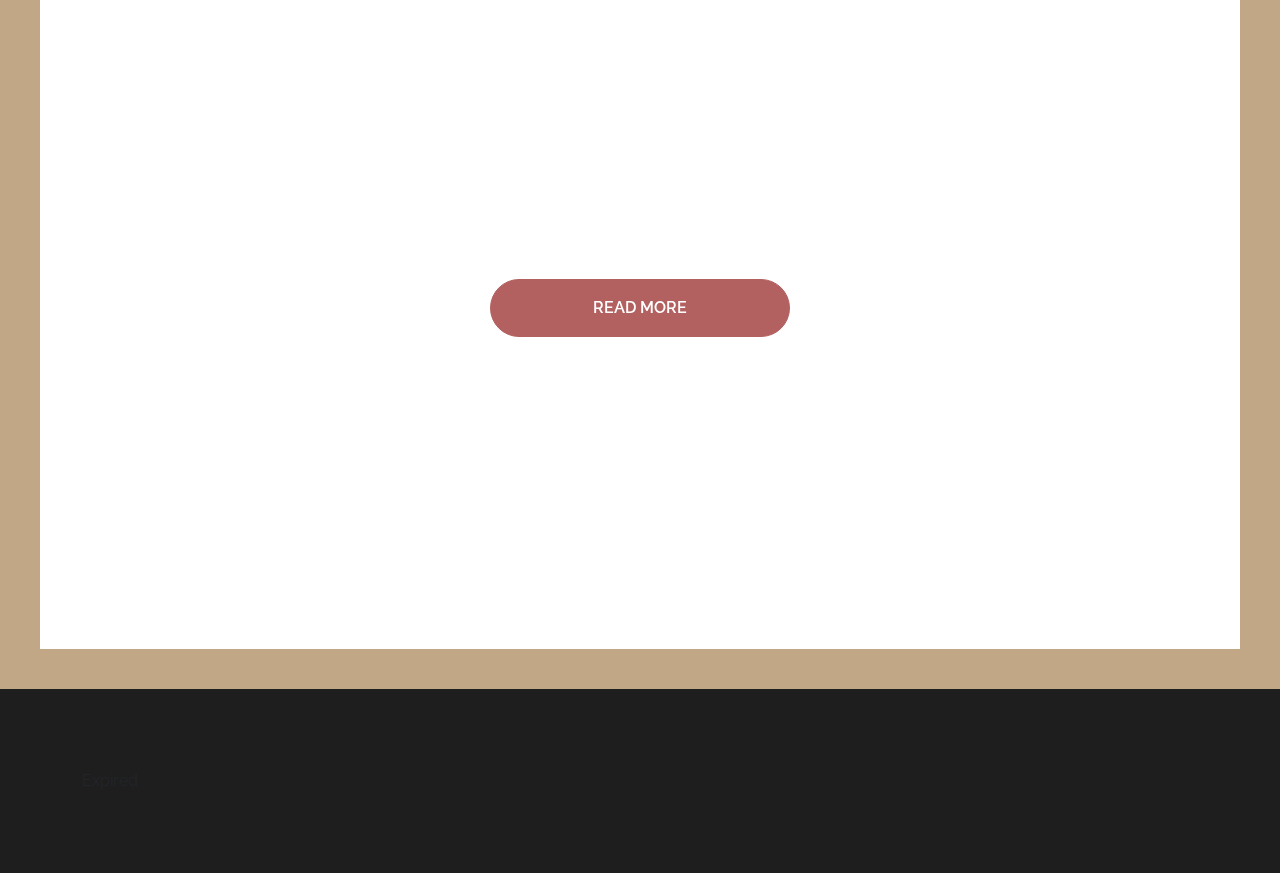
==== commit 3c86d305: "Apply button fix for pop-up" ====
--- a/index.htm
+++ b/index.htm
@@ -144,13 +144,13 @@
     <script>
         document.addEventListener('DOMContentLoaded', function() {
             // Check if the user has visited before
-            if (!localStorage.getItem('popupShown')) {
-                // Display the pop-up
-                document.getElementById('popup').style.display = 'block';
+            // if (!localStorage.getItem('popupShown')) {
+            //     // Display the pop-up
+            //     document.getElementById('popup').style.display = 'block';
 
-                // Set local storage item so the pop-up won't show again
-                localStorage.setItem('popupShown', 'true');
-            }
+            //     // Set local storage item so the pop-up won't show again
+            //     localStorage.setItem('popupShown', 'true');
+            // }
 
             // Close the pop-up when the close button is clicked
             document.querySelector('.popup .close').addEventListener('click', function() {
--- a/css/main.css
+++ b/css/main.css
@@ -1671,6 +1671,10 @@
   display: none;
 }
 
+.hidden {
+  display: none;
+}
+
 .countdown-content {
   text-align: center;
 }
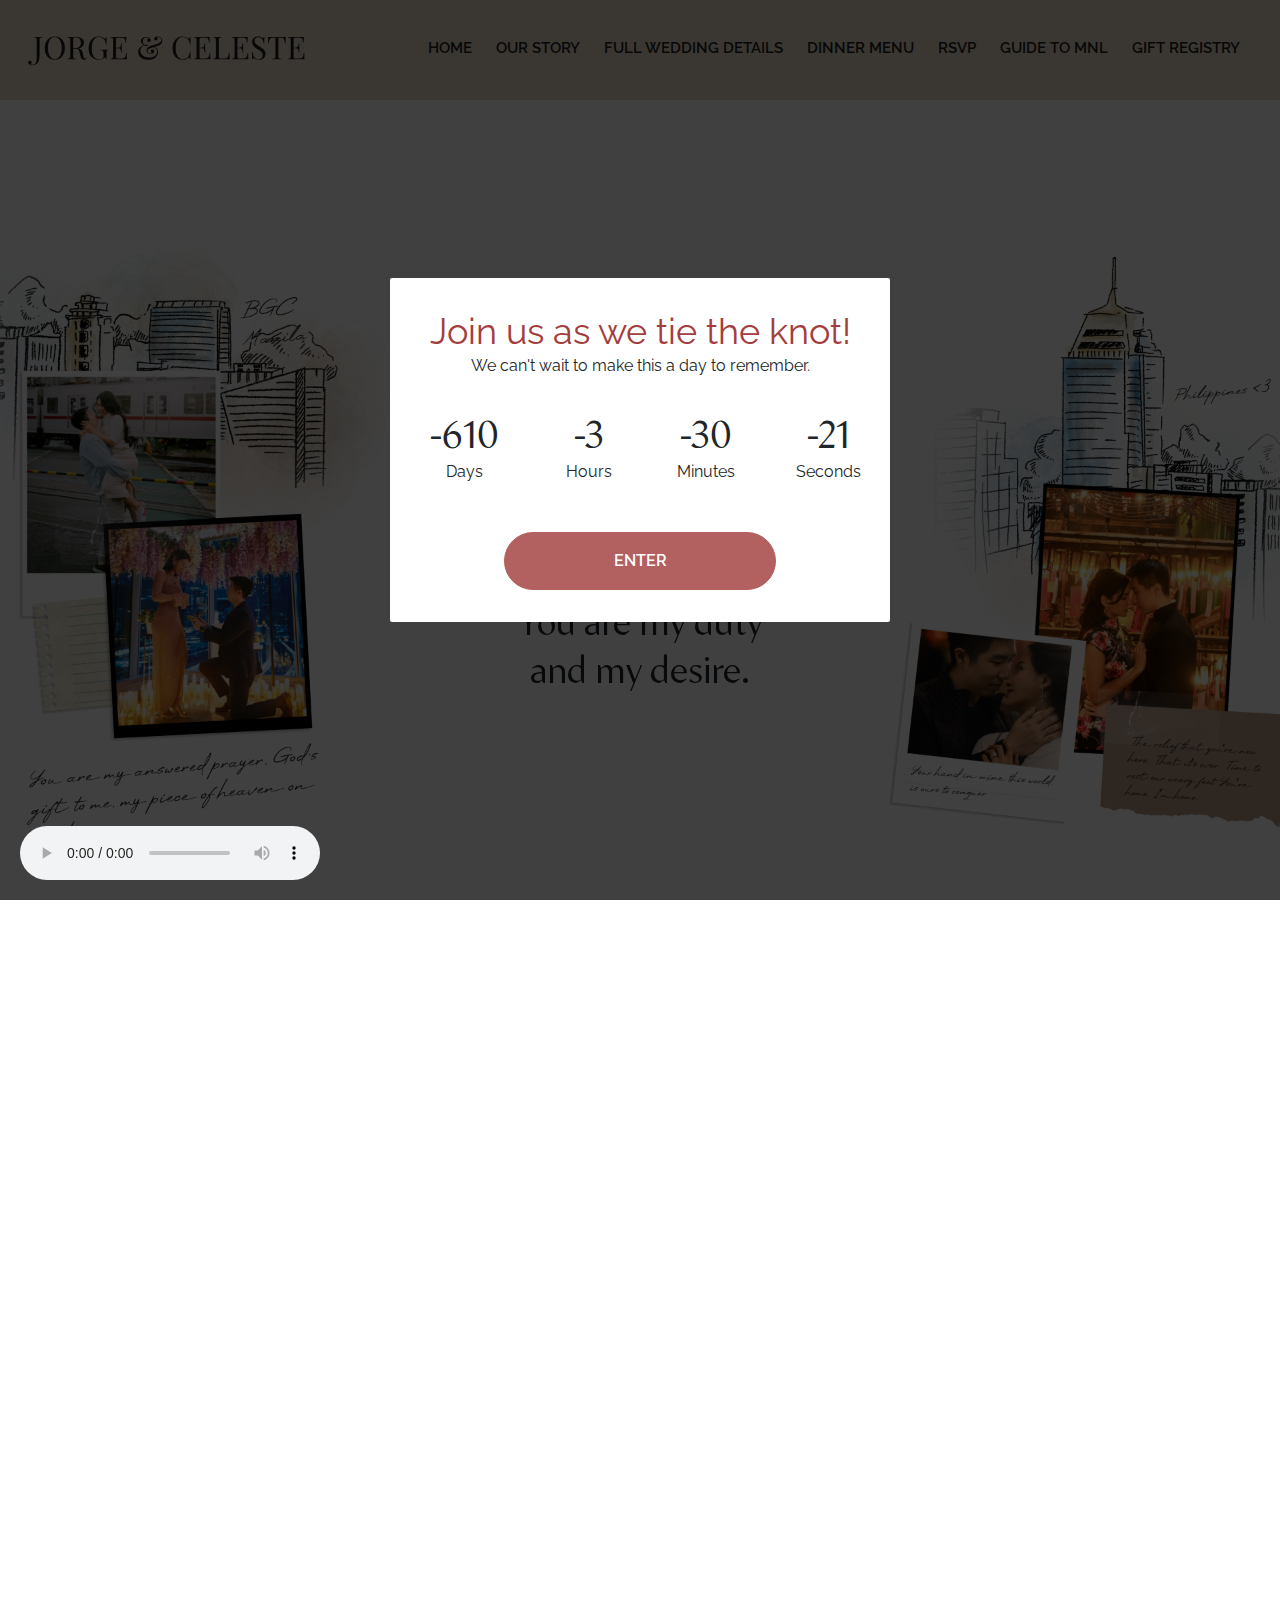
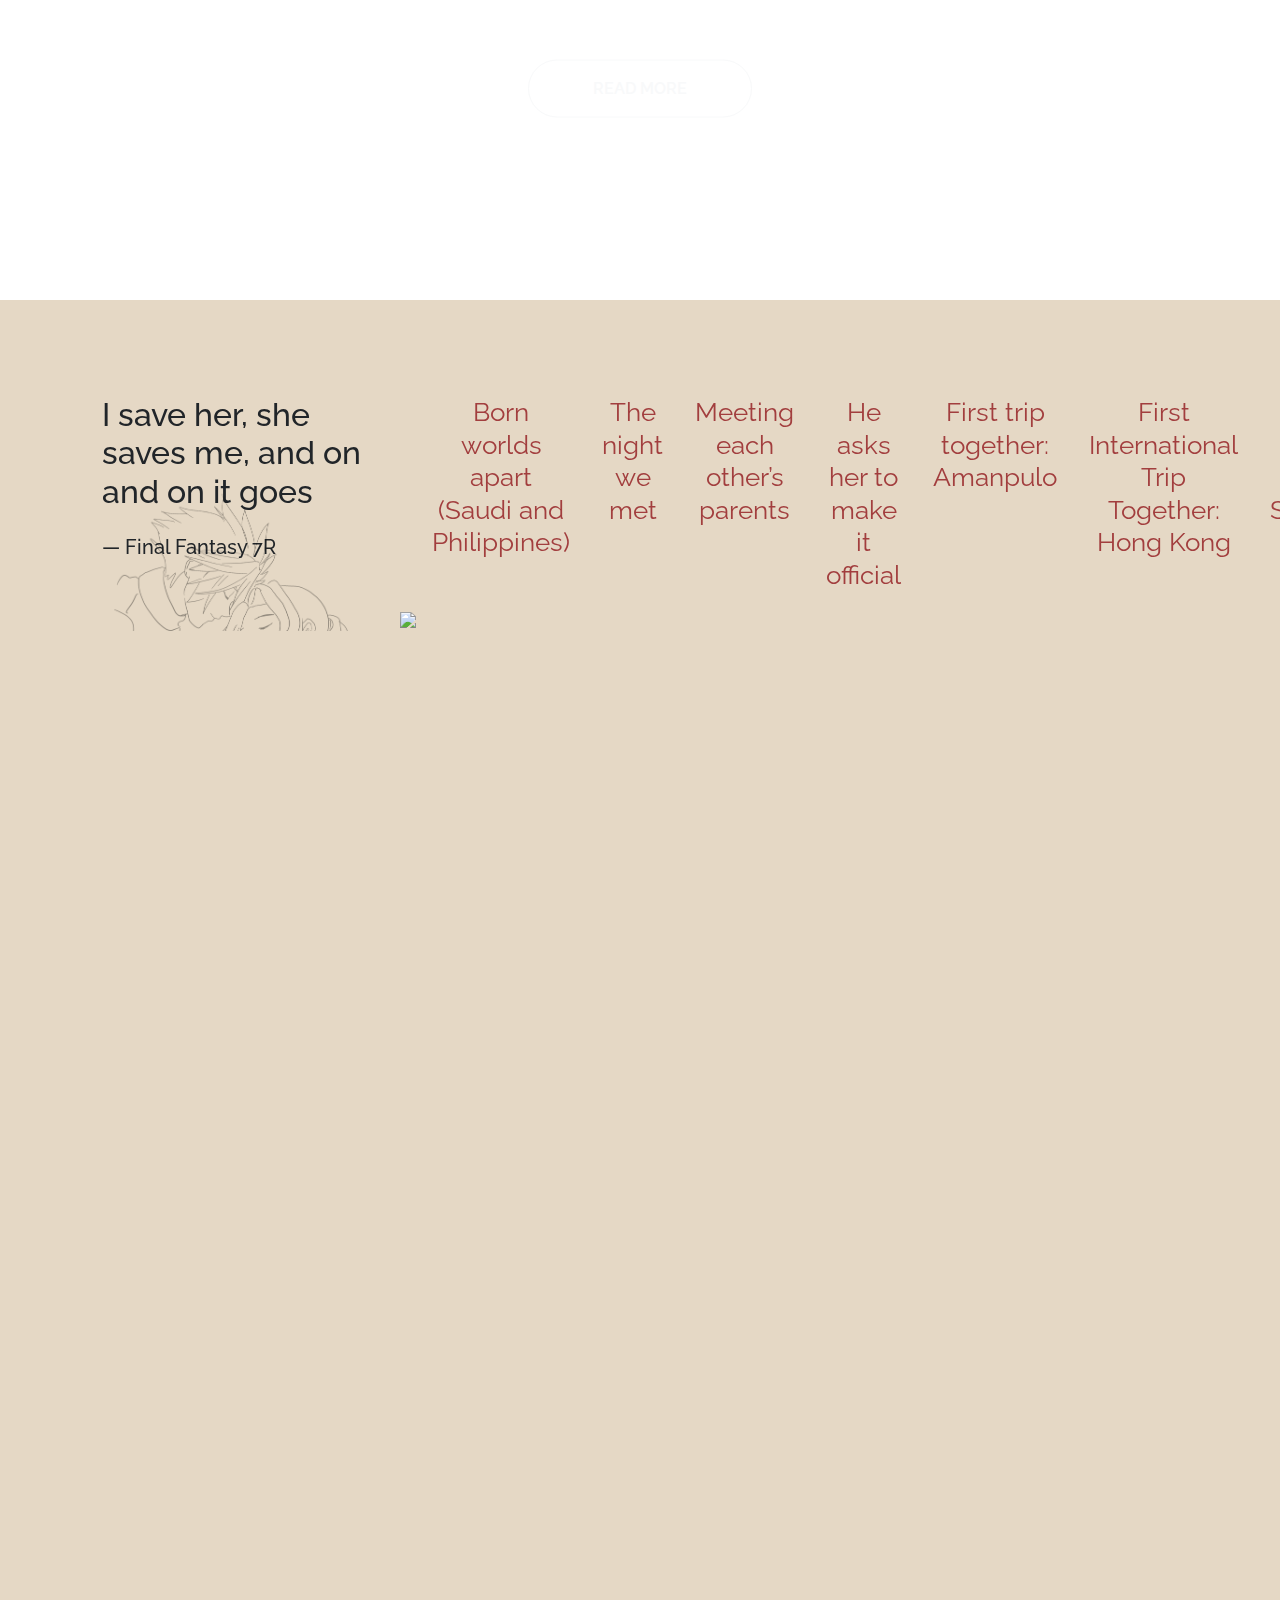
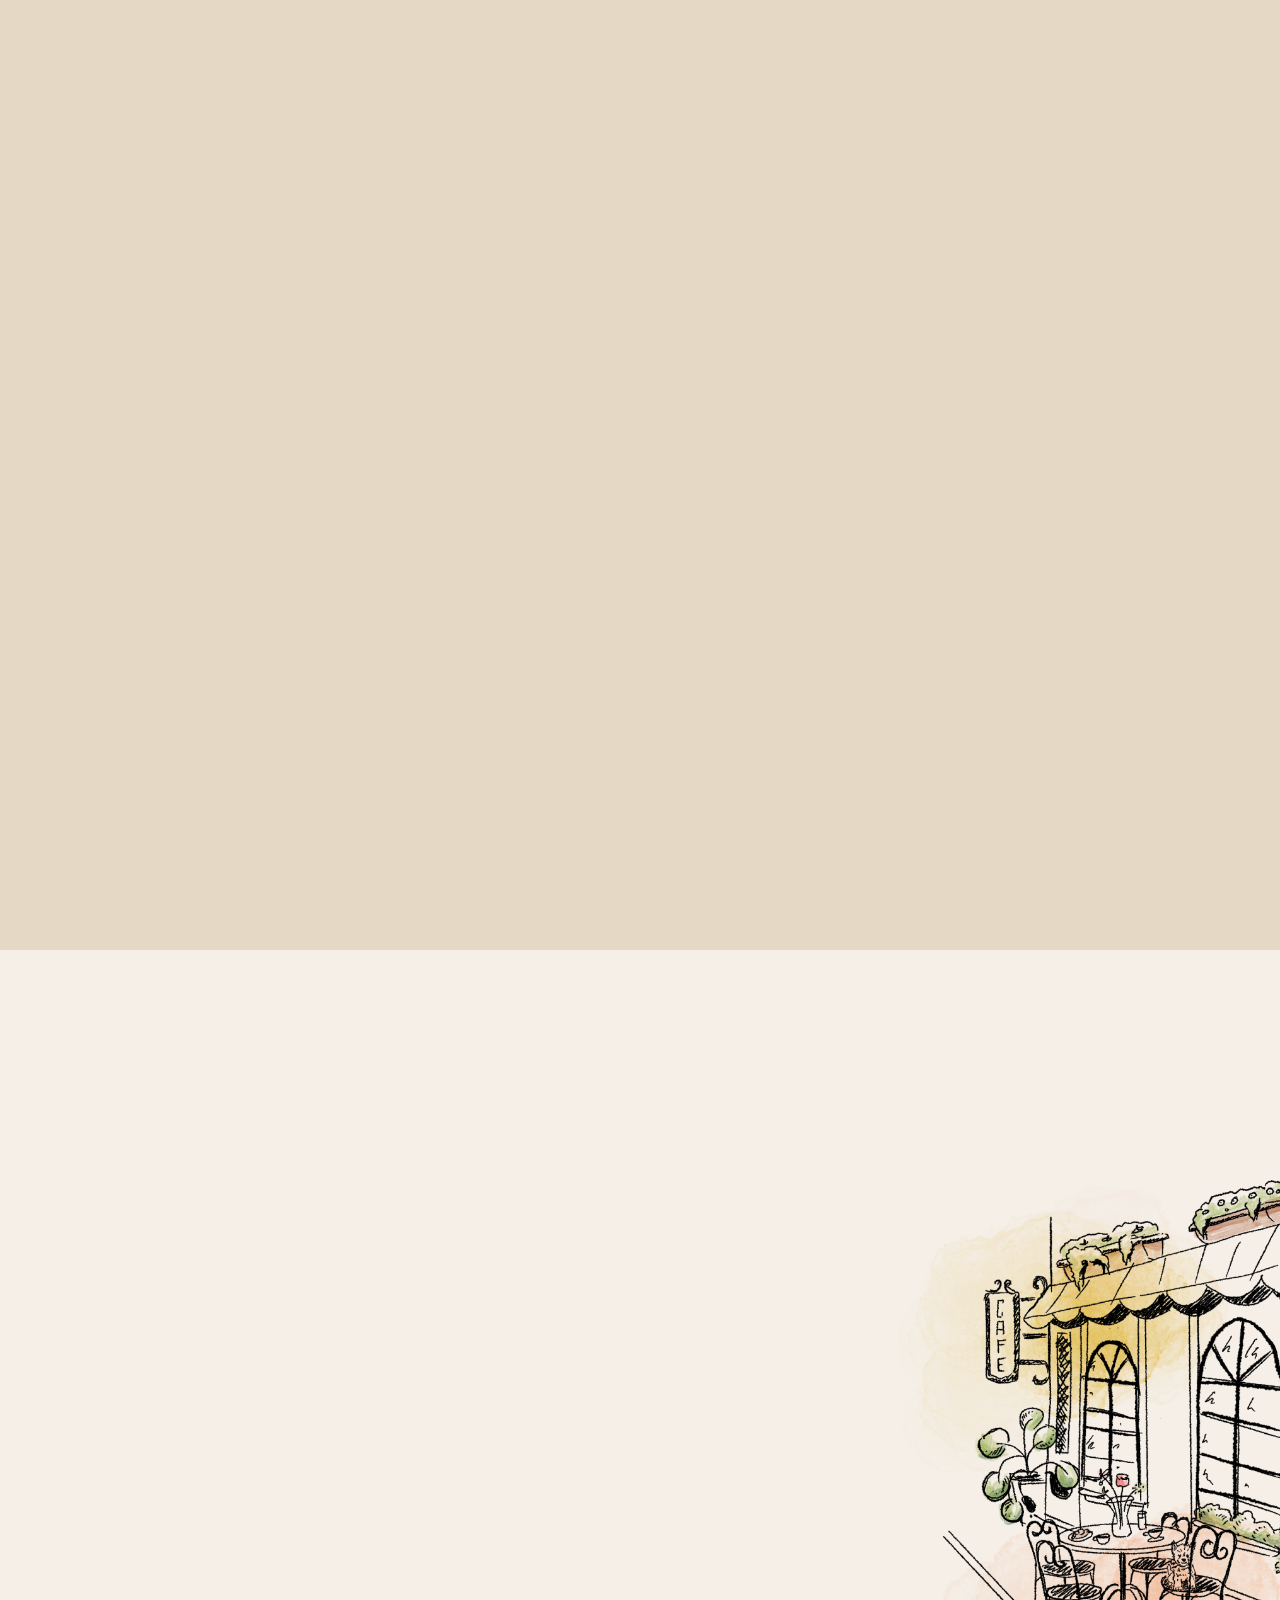
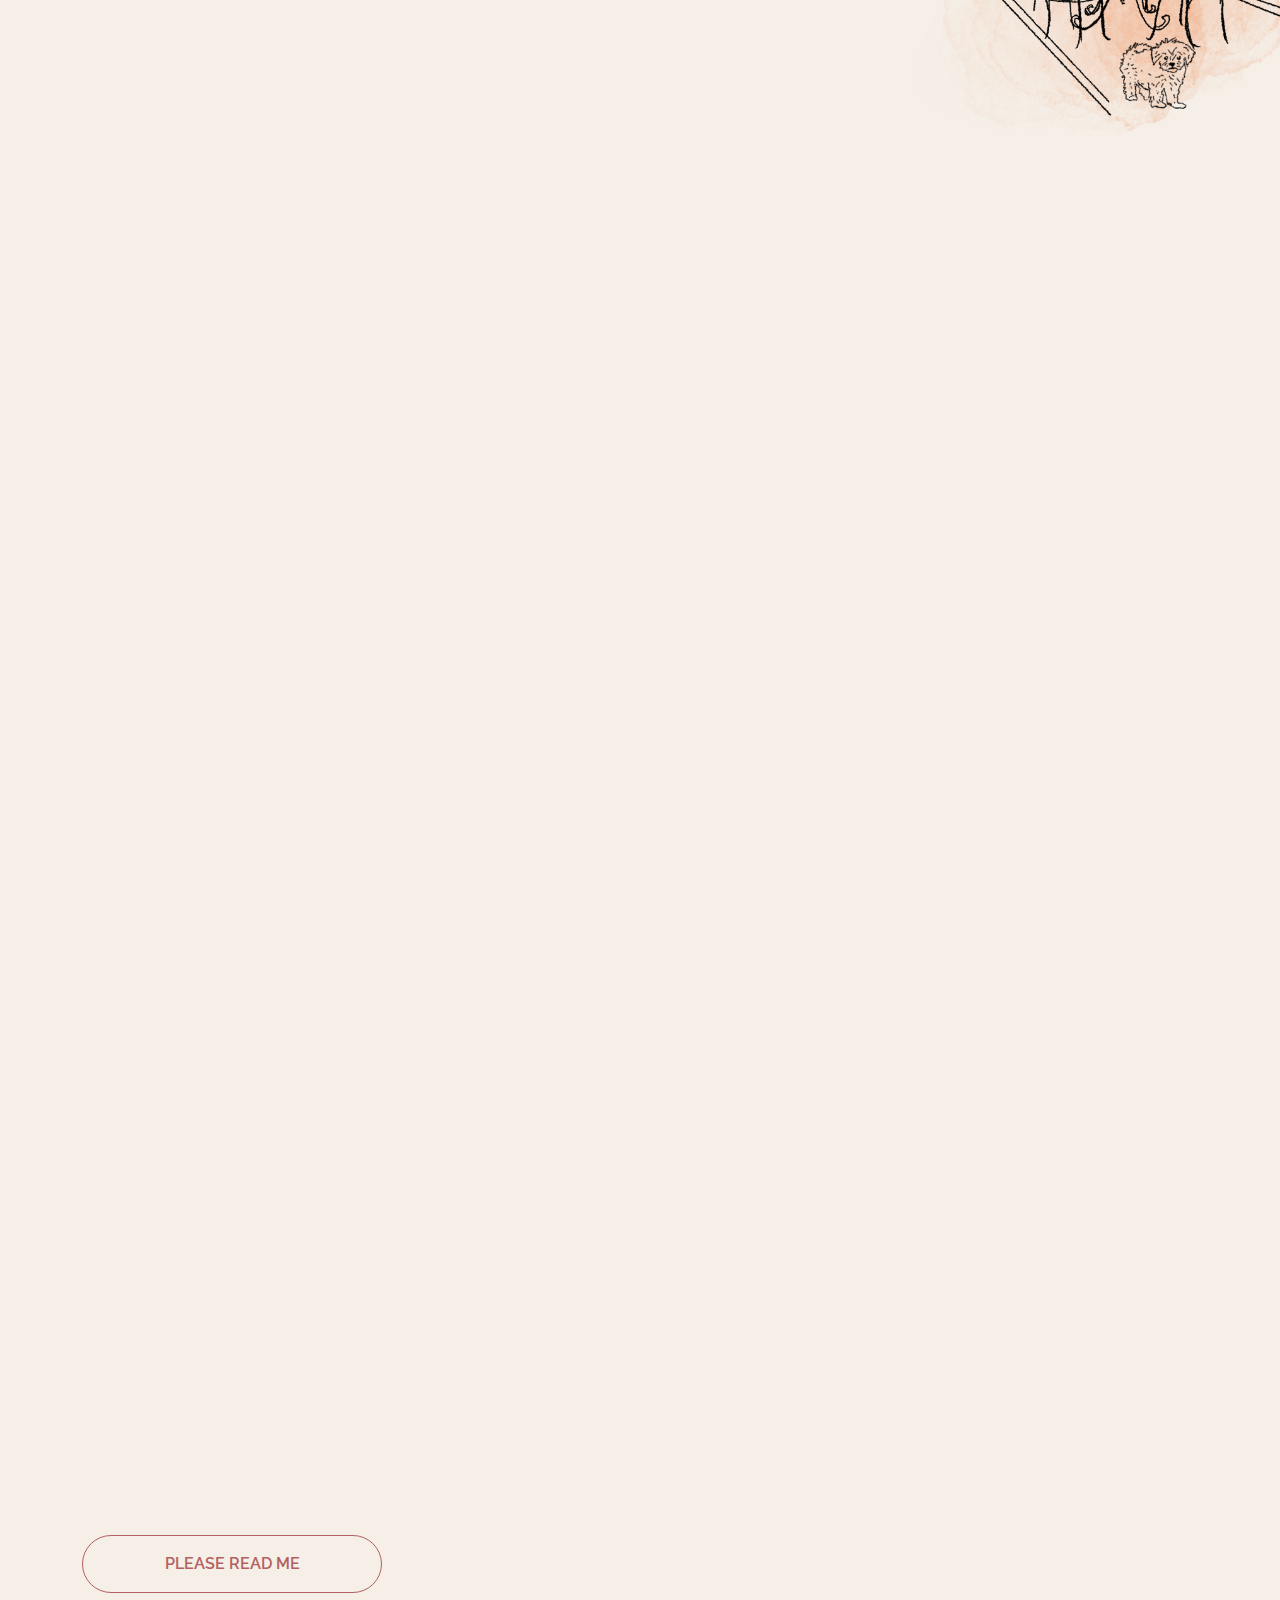
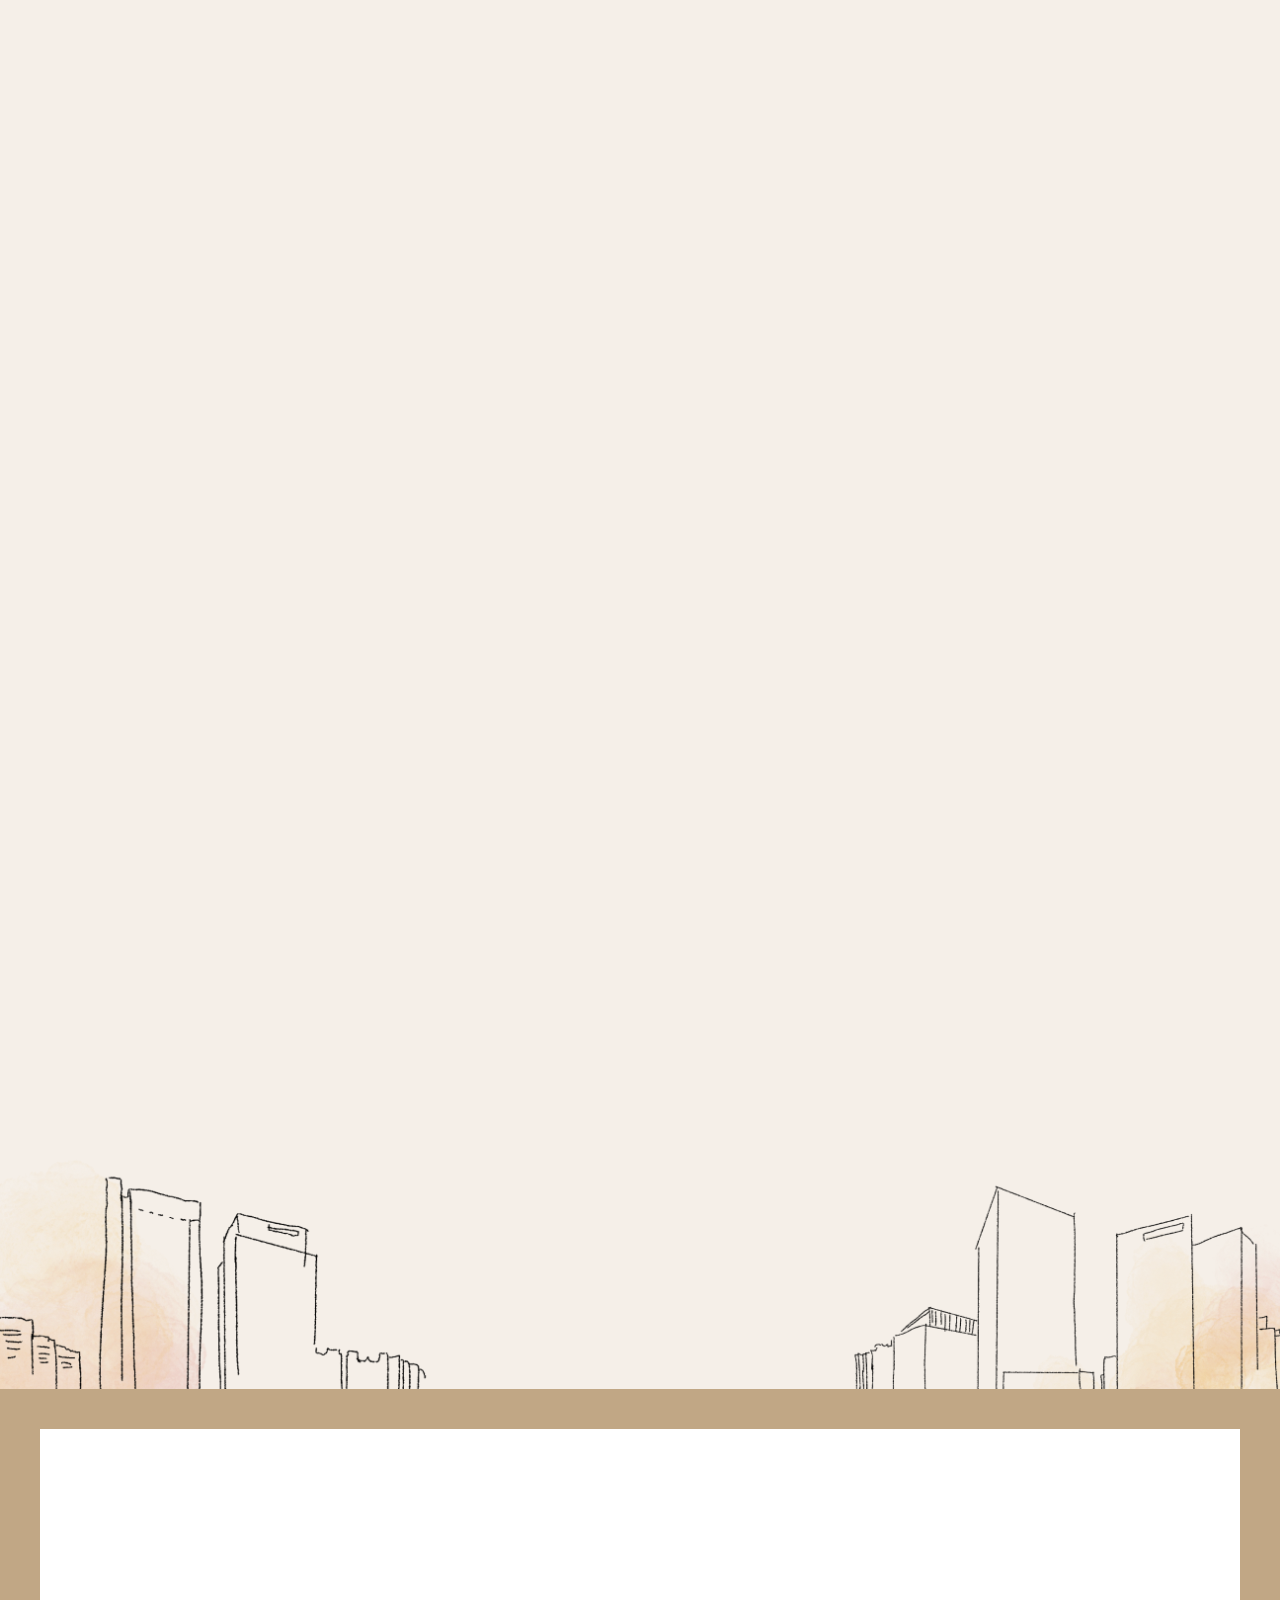
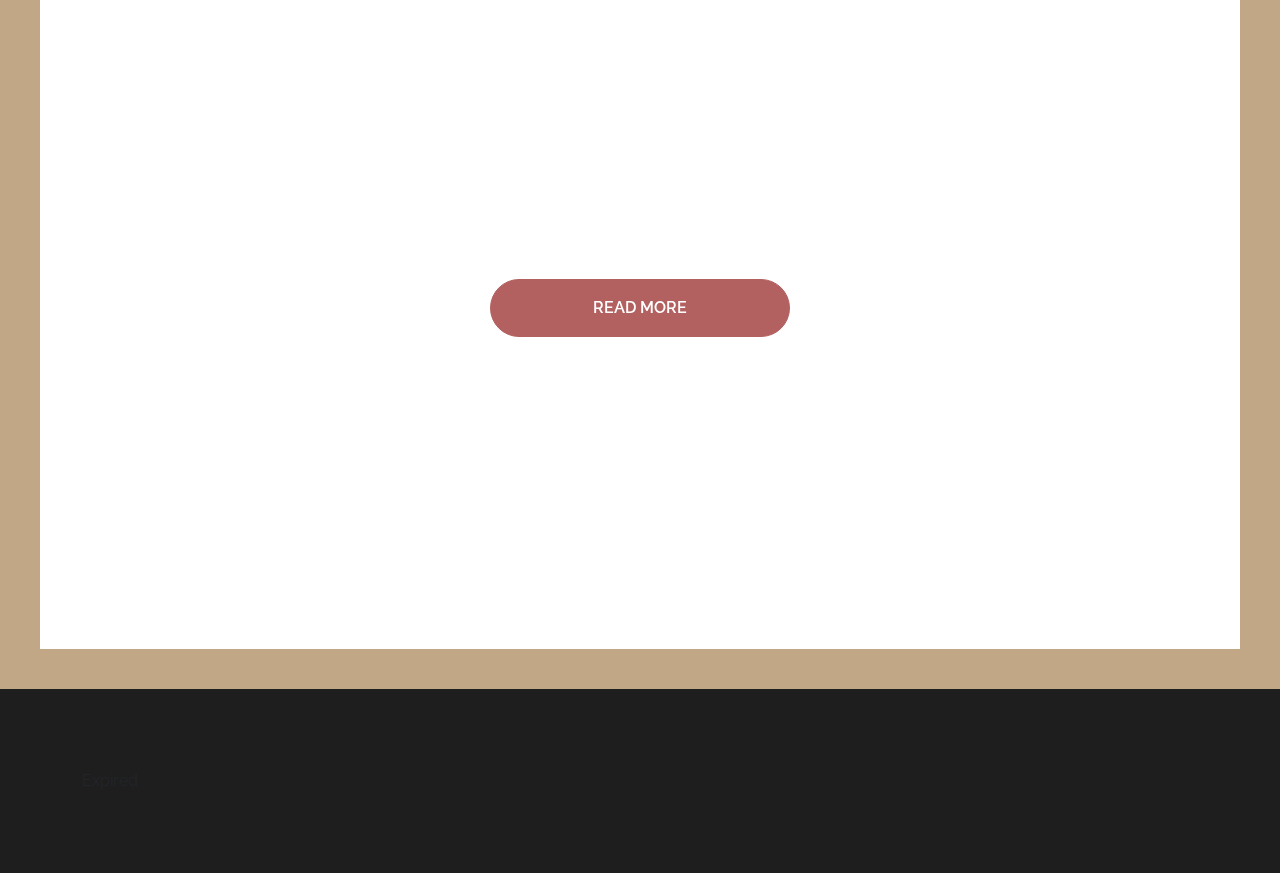
==== commit 36f593dc: "Update index.htm" ====
--- a/index.htm
+++ b/index.htm
@@ -141,6 +141,7 @@
     <script src="js/main.js"></script>
     <script src="js/site.js"></script>
     <script src="libs/countdown/yscountdown.min.js"></script>
+    
     <script>
         document.addEventListener('DOMContentLoaded', function() {
             // Check if the user has visited before
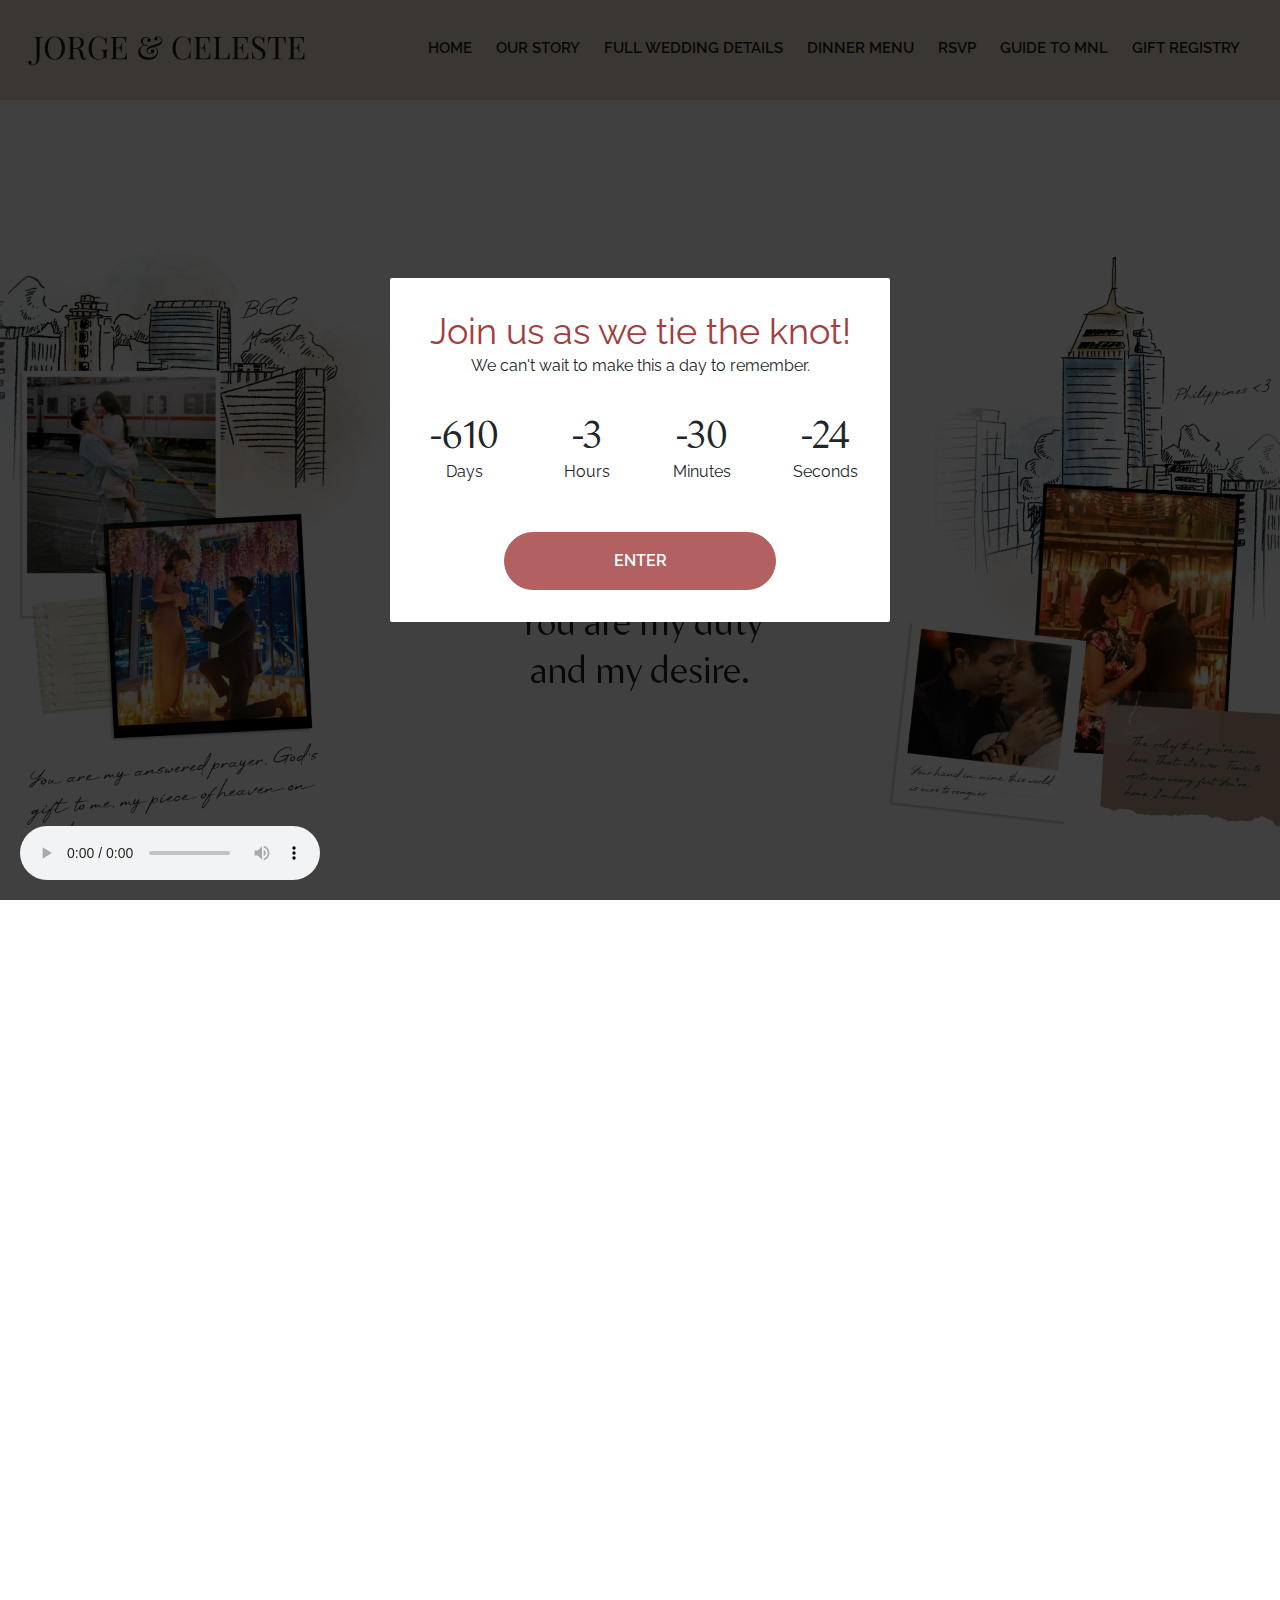
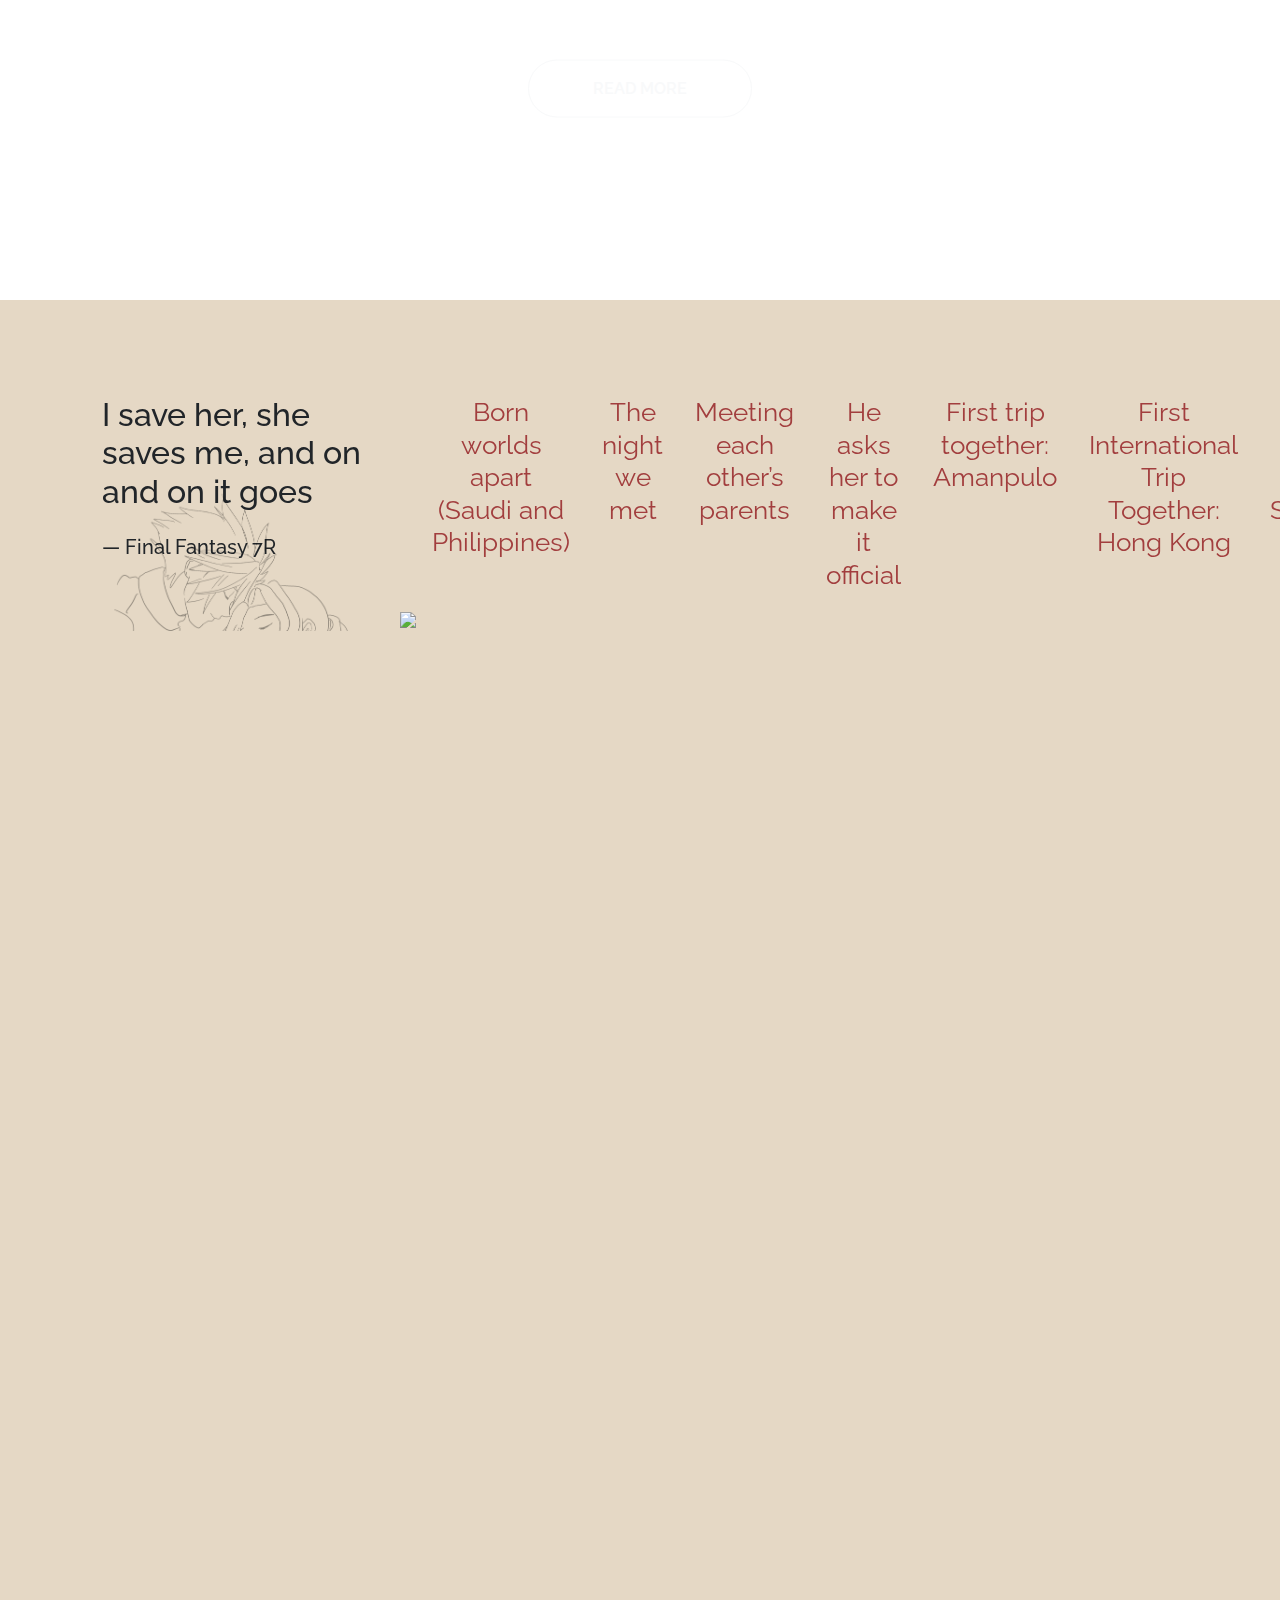
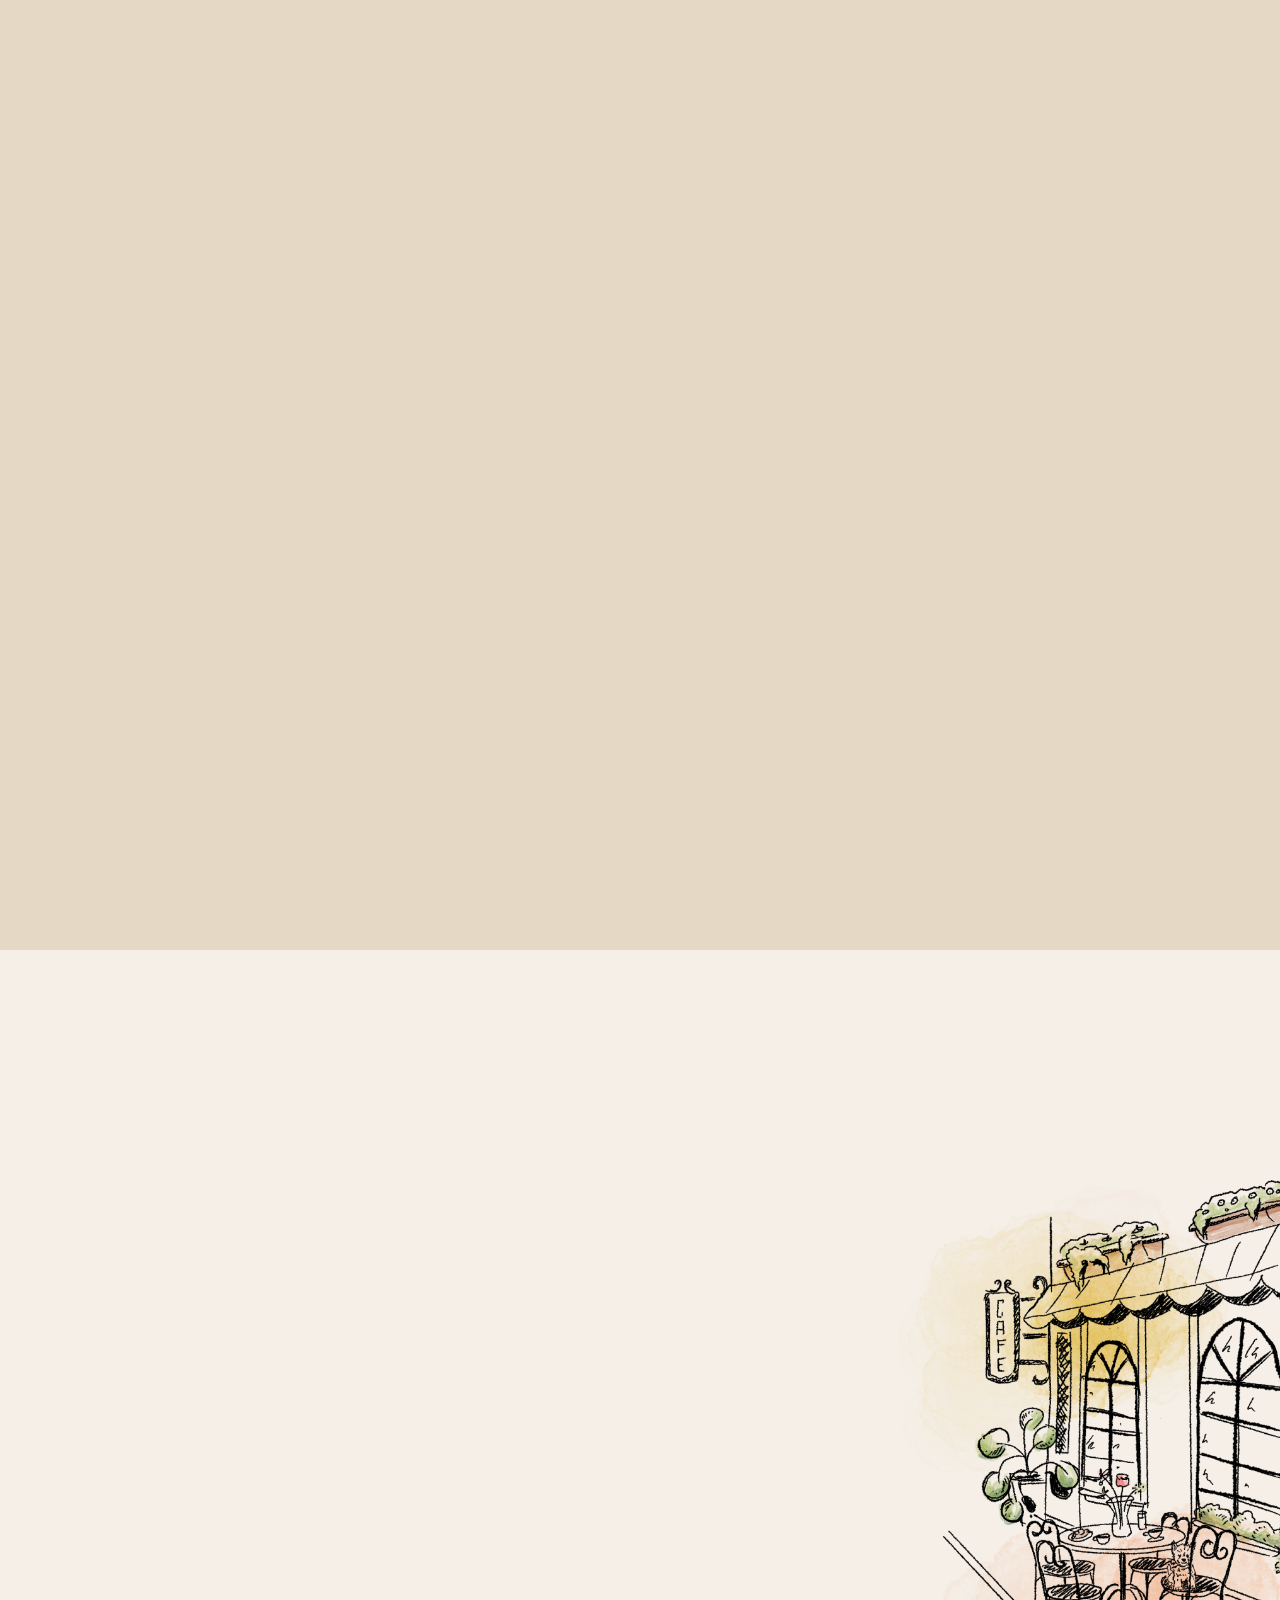
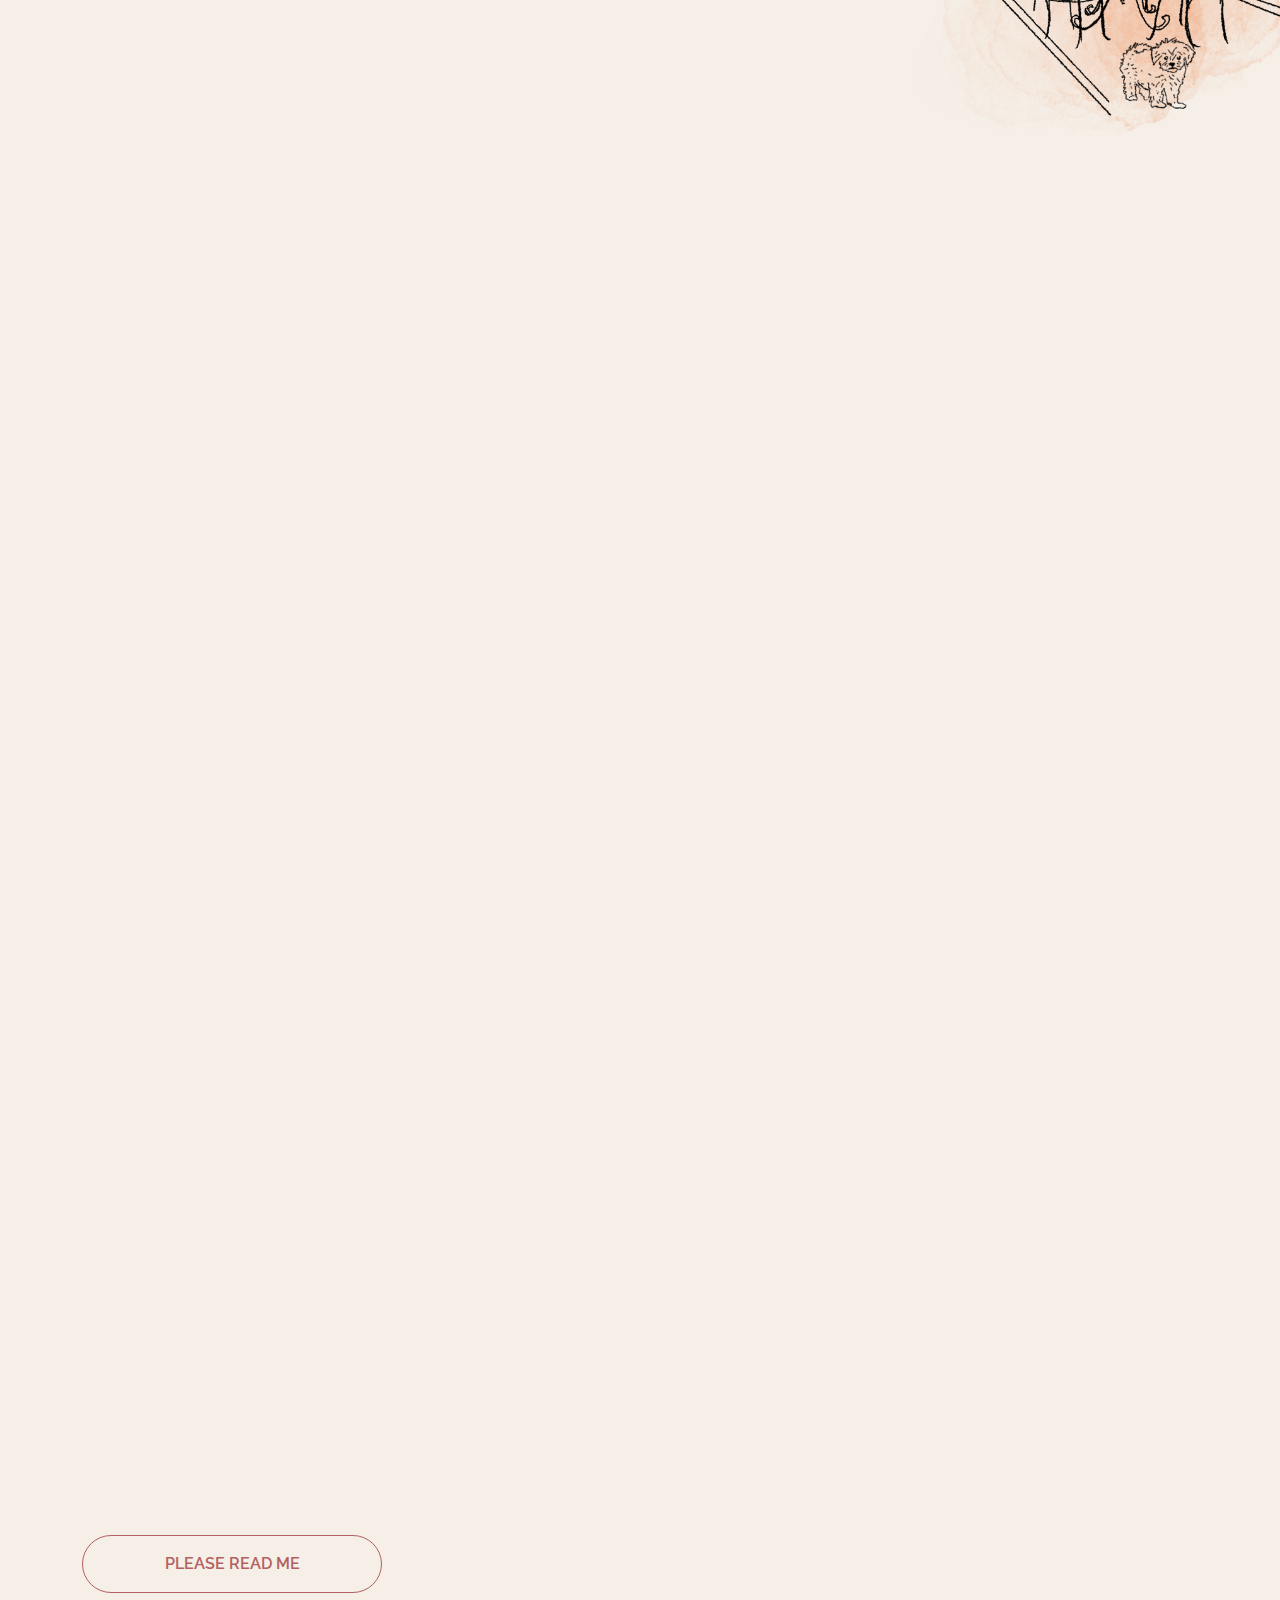
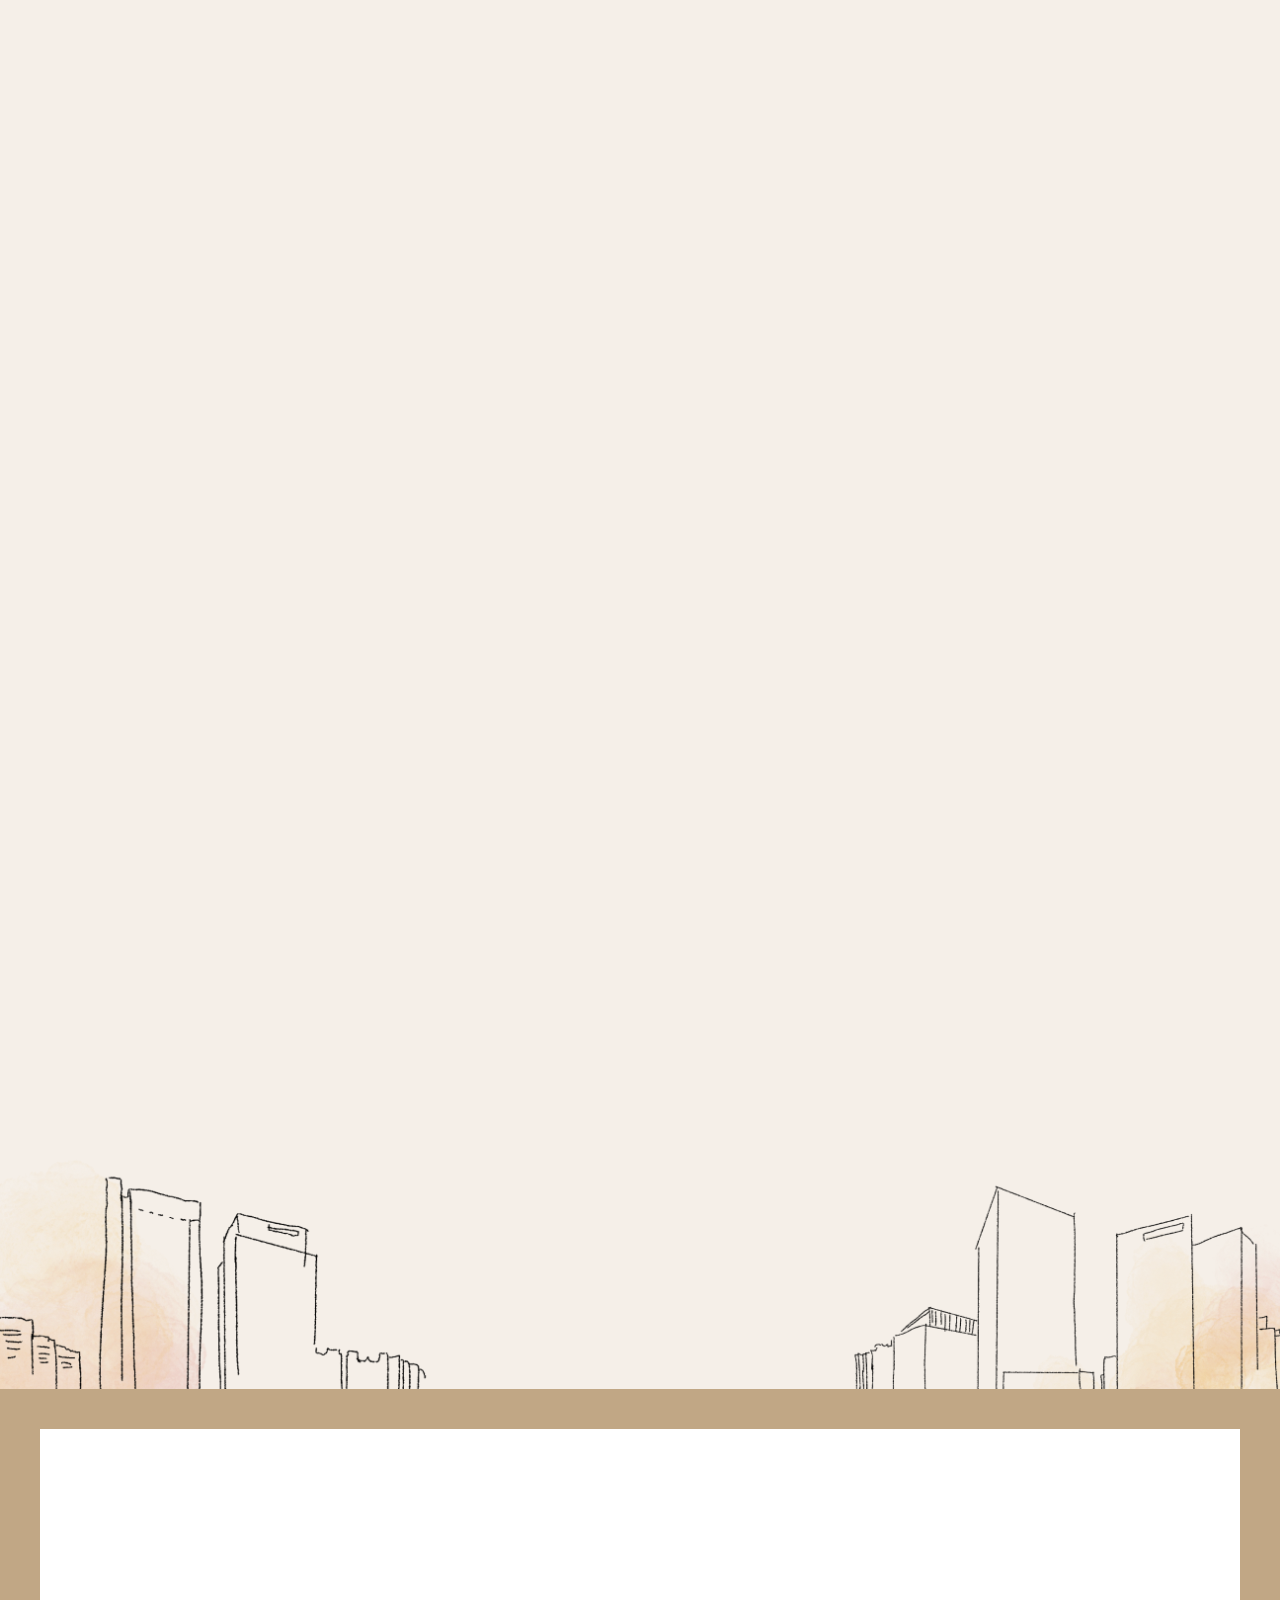
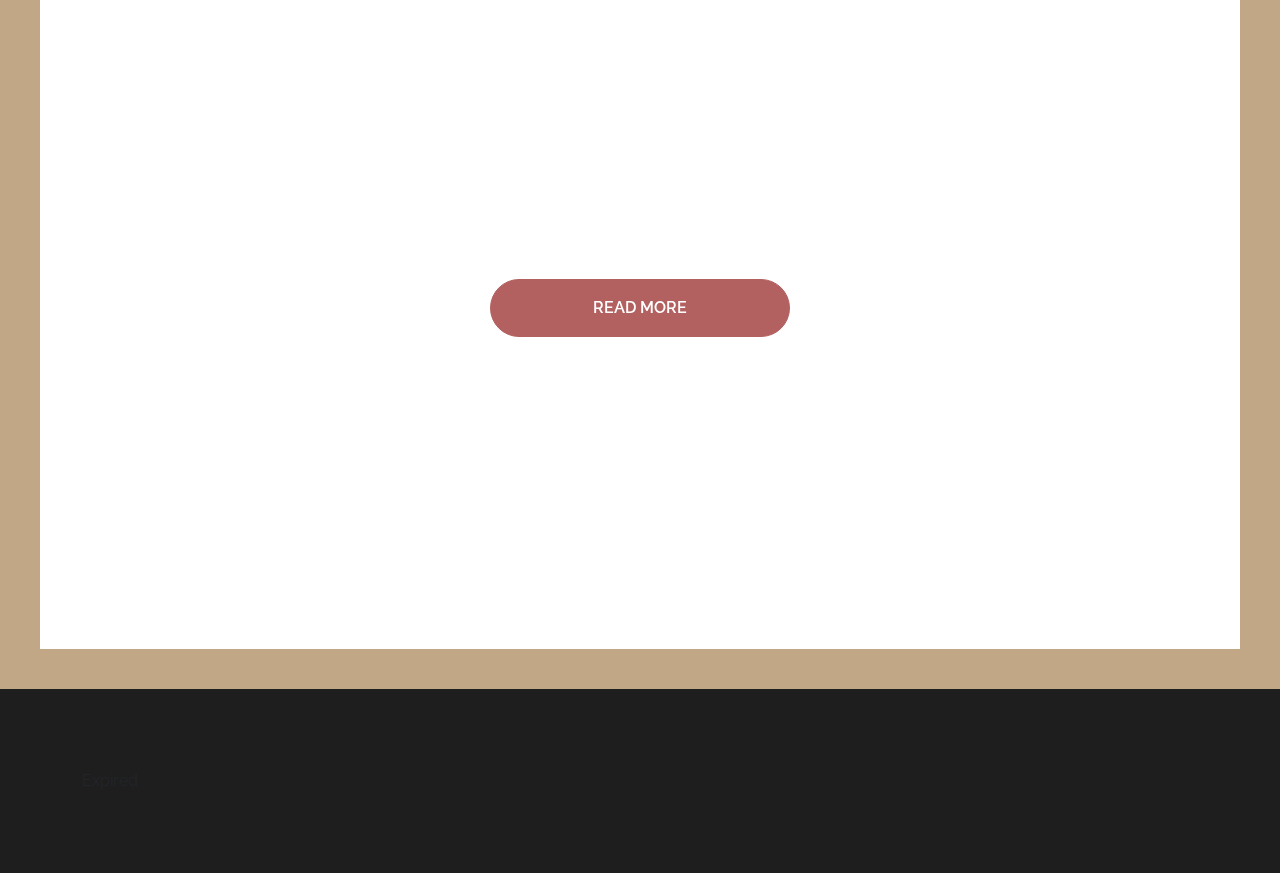
==== commit 21f3e516: "Fix URLs" ====
--- a/index.htm
+++ b/index.htm
@@ -74,7 +74,7 @@
     <header>
         <div class="container-xxl">
             <nav class="navbar">
-                <a class="navbar-brand" href="index.htm">
+                <a class="navbar-brand" href="home.htm">
                     <img src="assets/logo-jorge-and-celeste.svg" />
                 </a>
               <ul class="nav-menu">
@@ -195,6 +195,27 @@
     
       </script>
 
+      <!-- <script>
+        $(document).on('click', 'a', function(e) {
+            e.preventDefault();
+            var url = $(this).attr('href');
+            
+            // Load content via AJAX
+            $.ajax({
+                url: url,
+                success: function(data) {
+                    $('#content').html(data);
+                    
+                    // Scroll to top
+                    window.scrollTo(0, 0);
+                    
+                    // Update the browser's URL
+                    window.history.pushState(null, '', url);
+                }
+            });
+        });
+      </script> -->
+
 </body>
 
 </html>